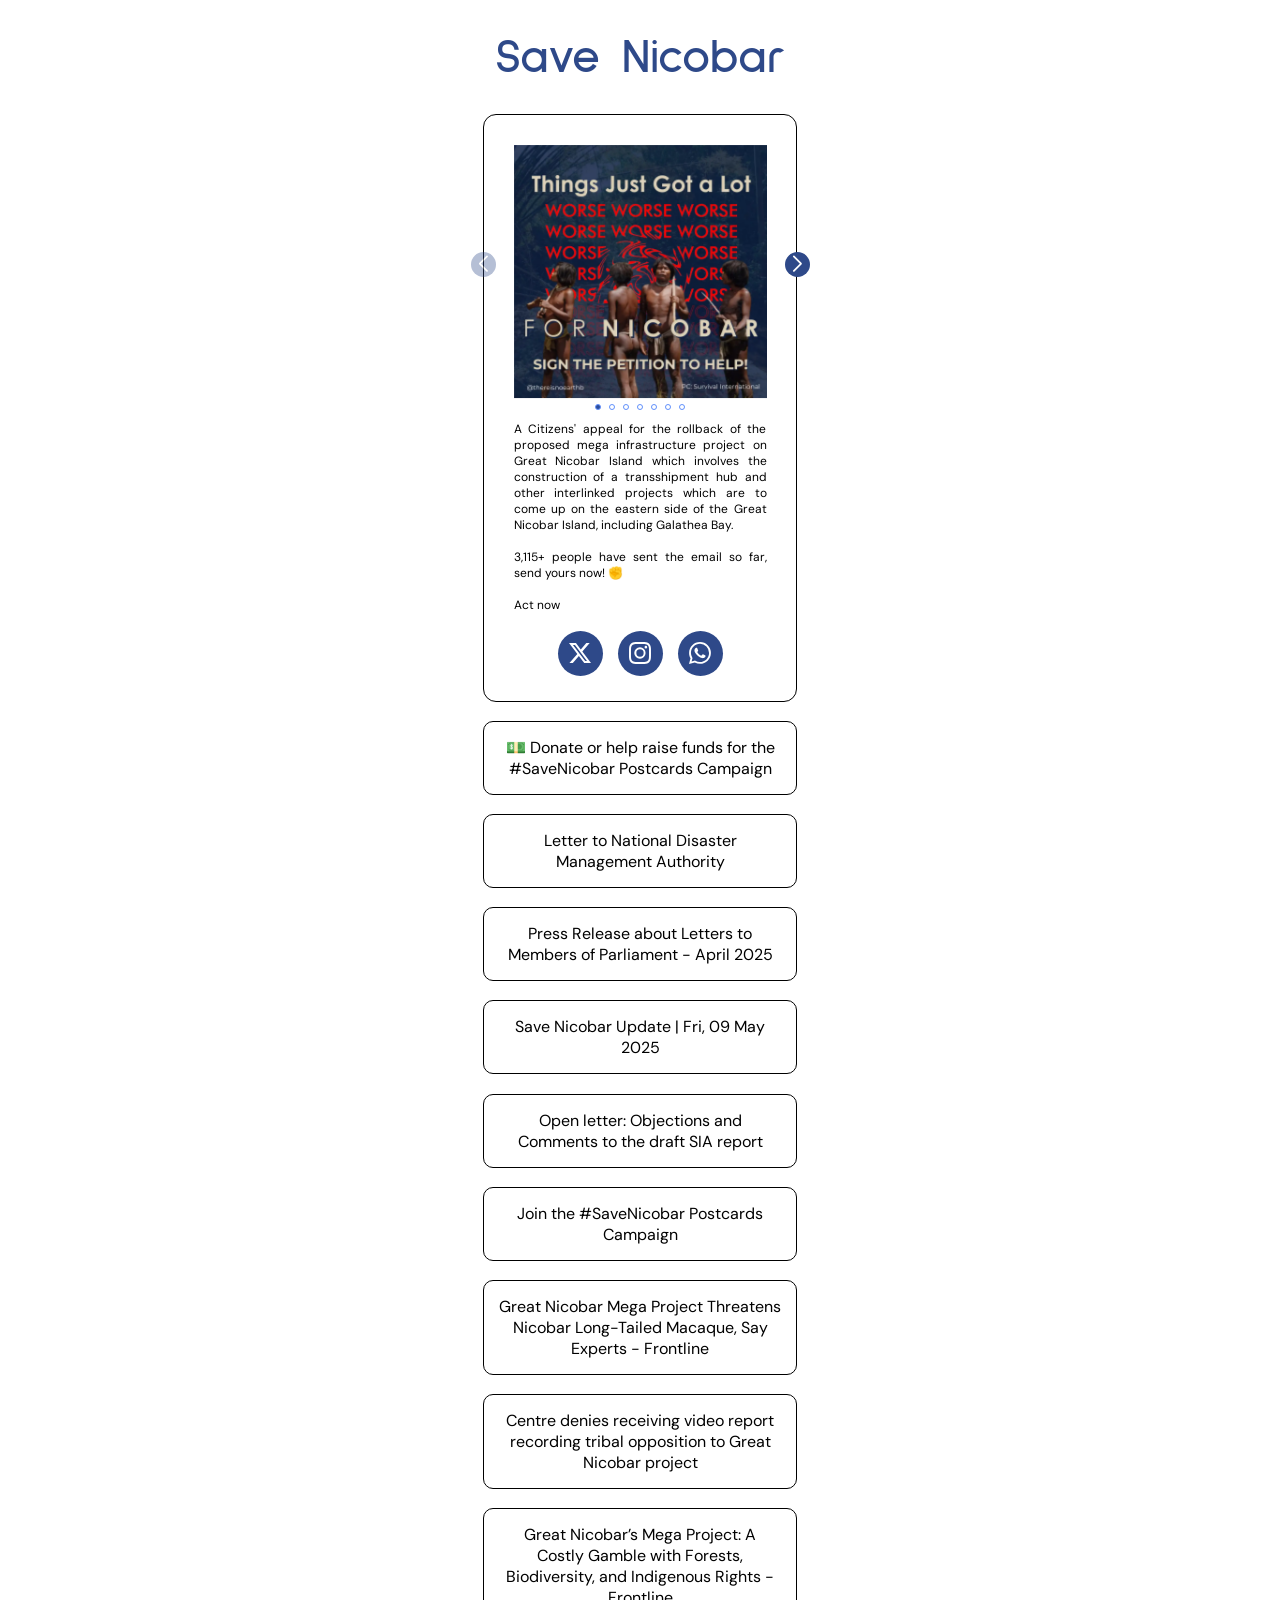
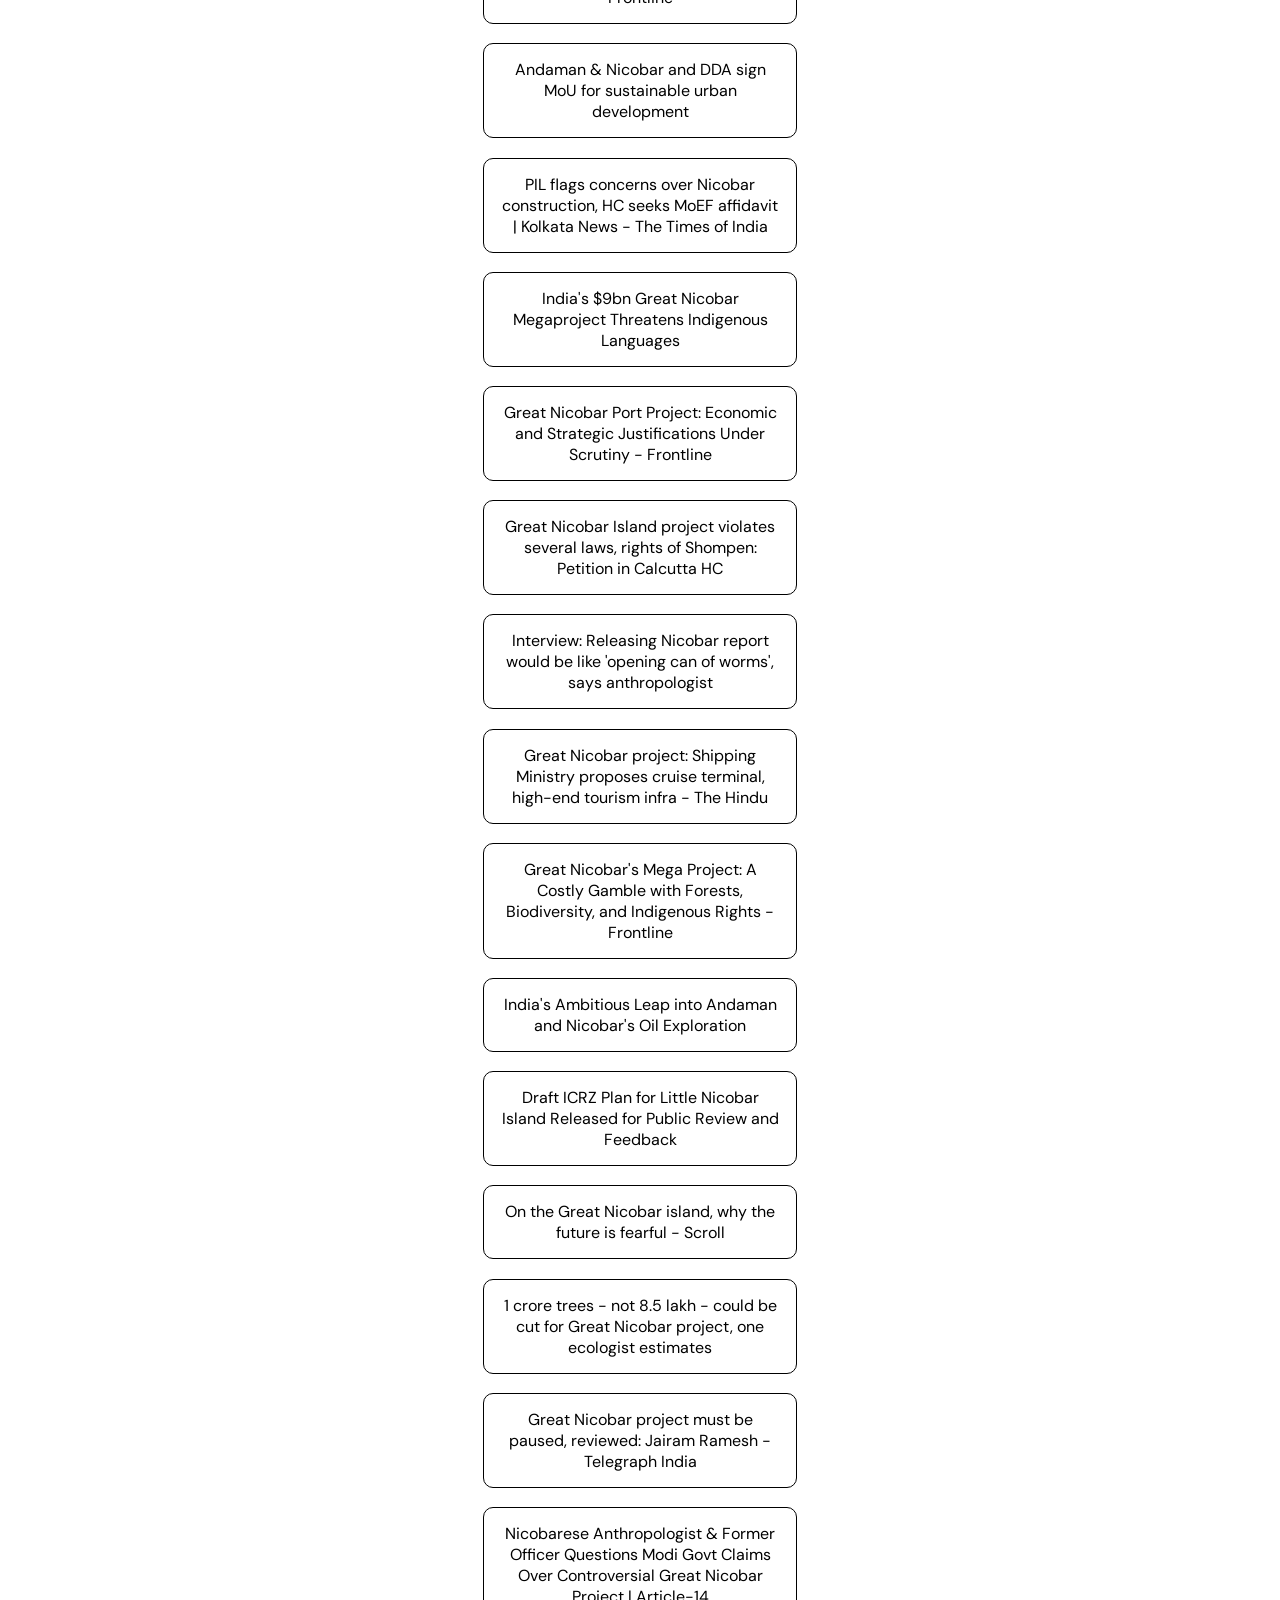
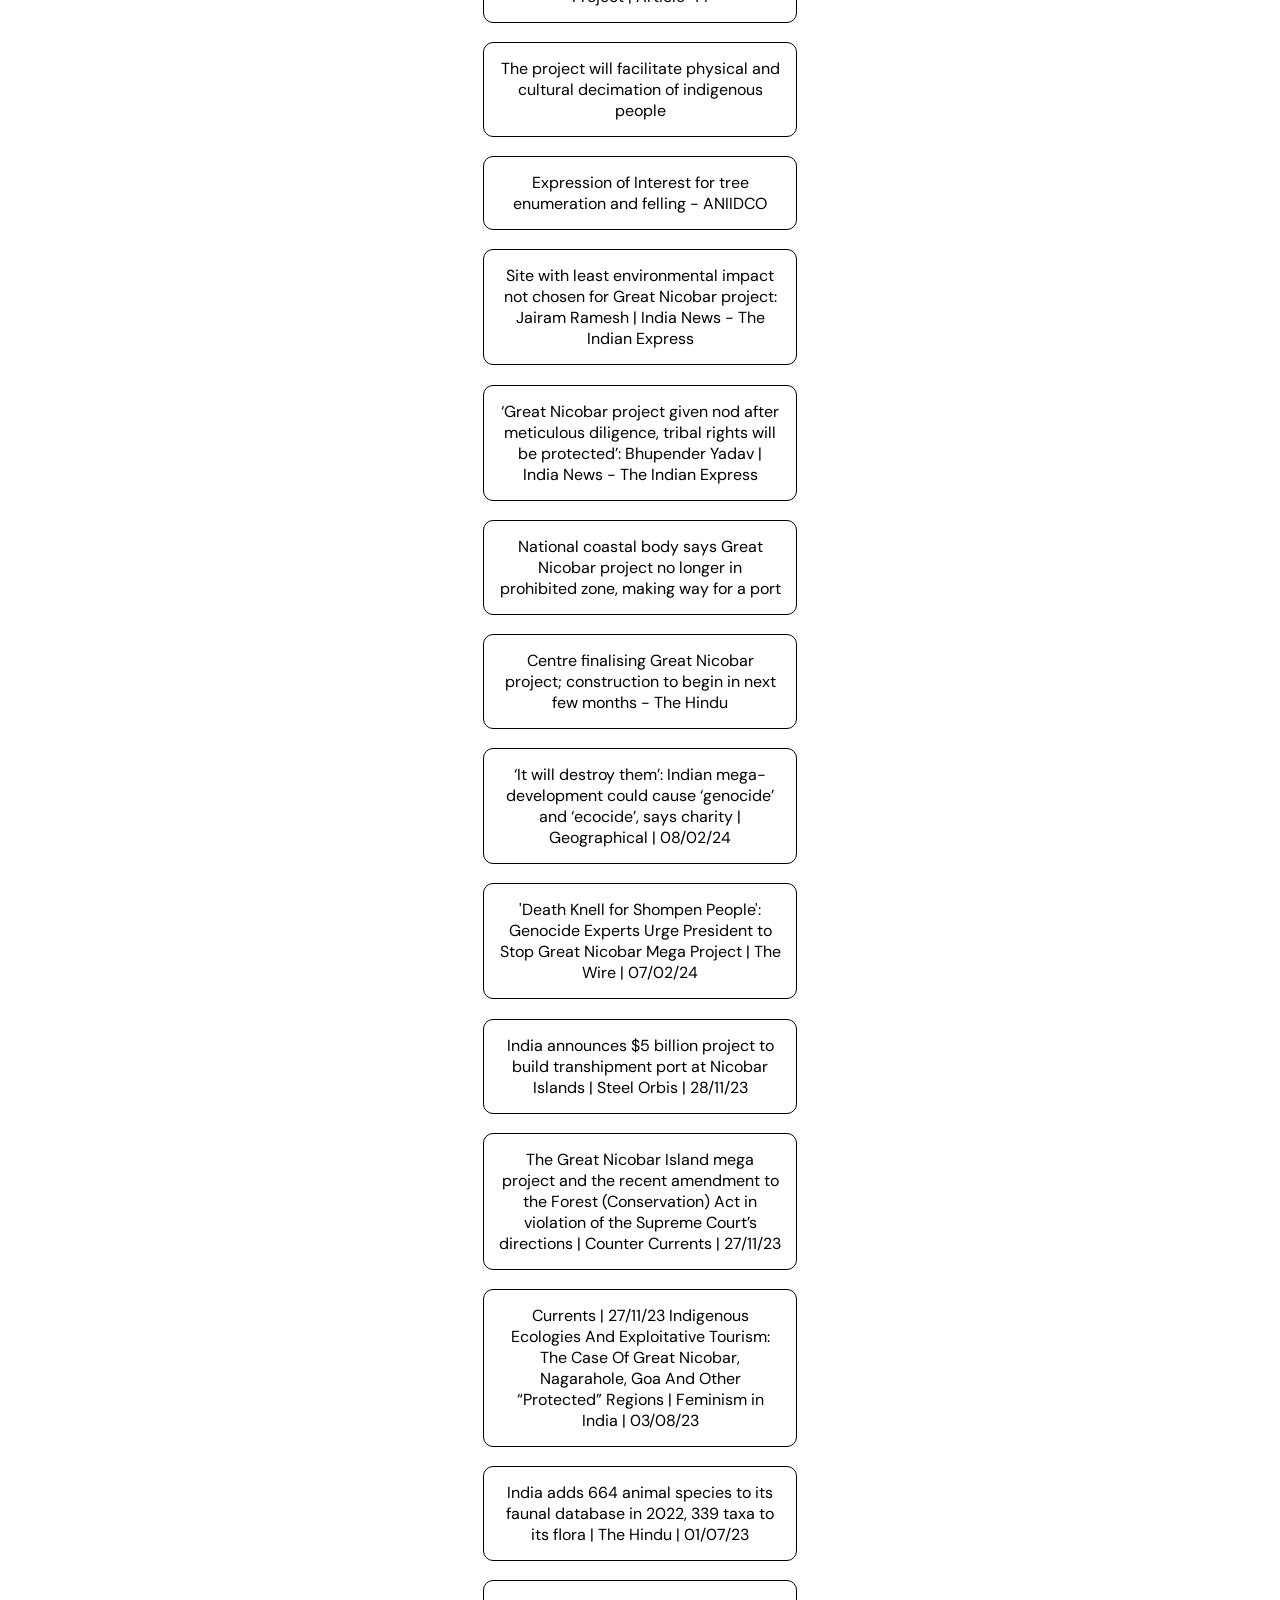
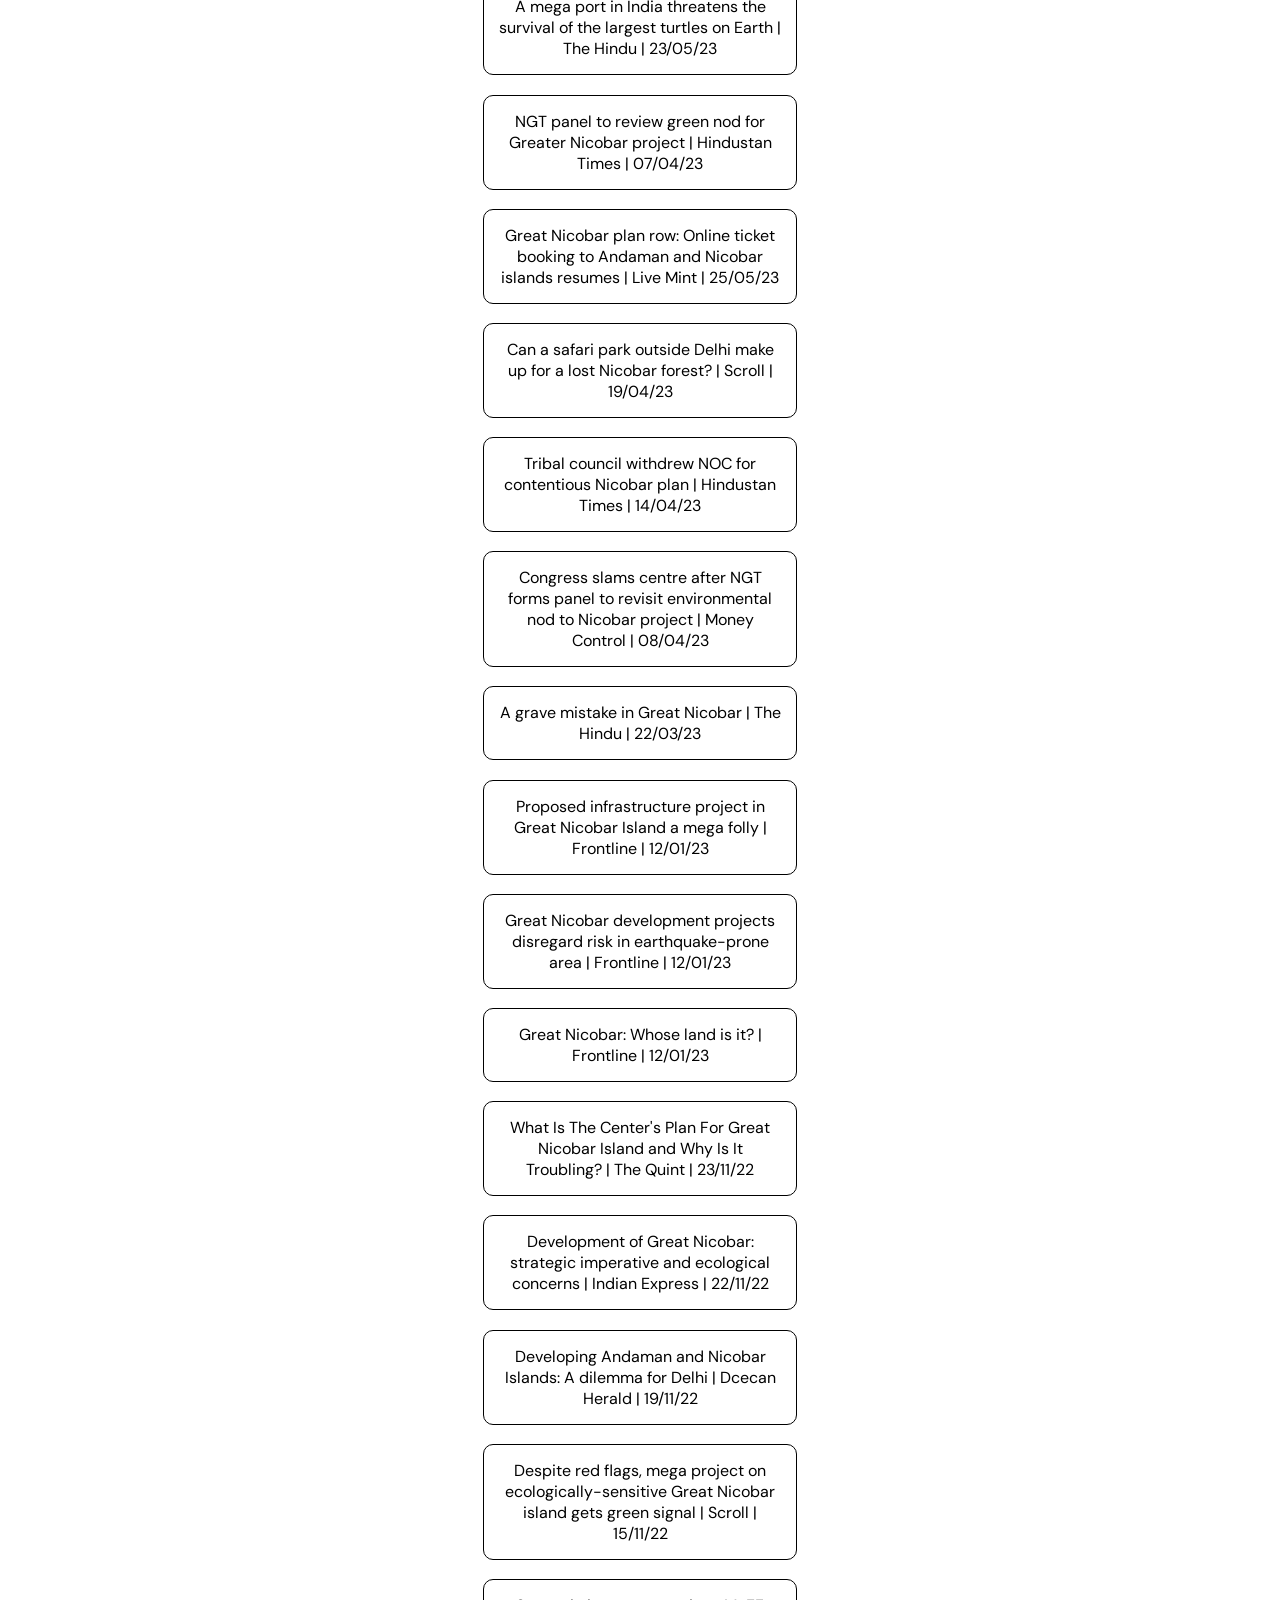
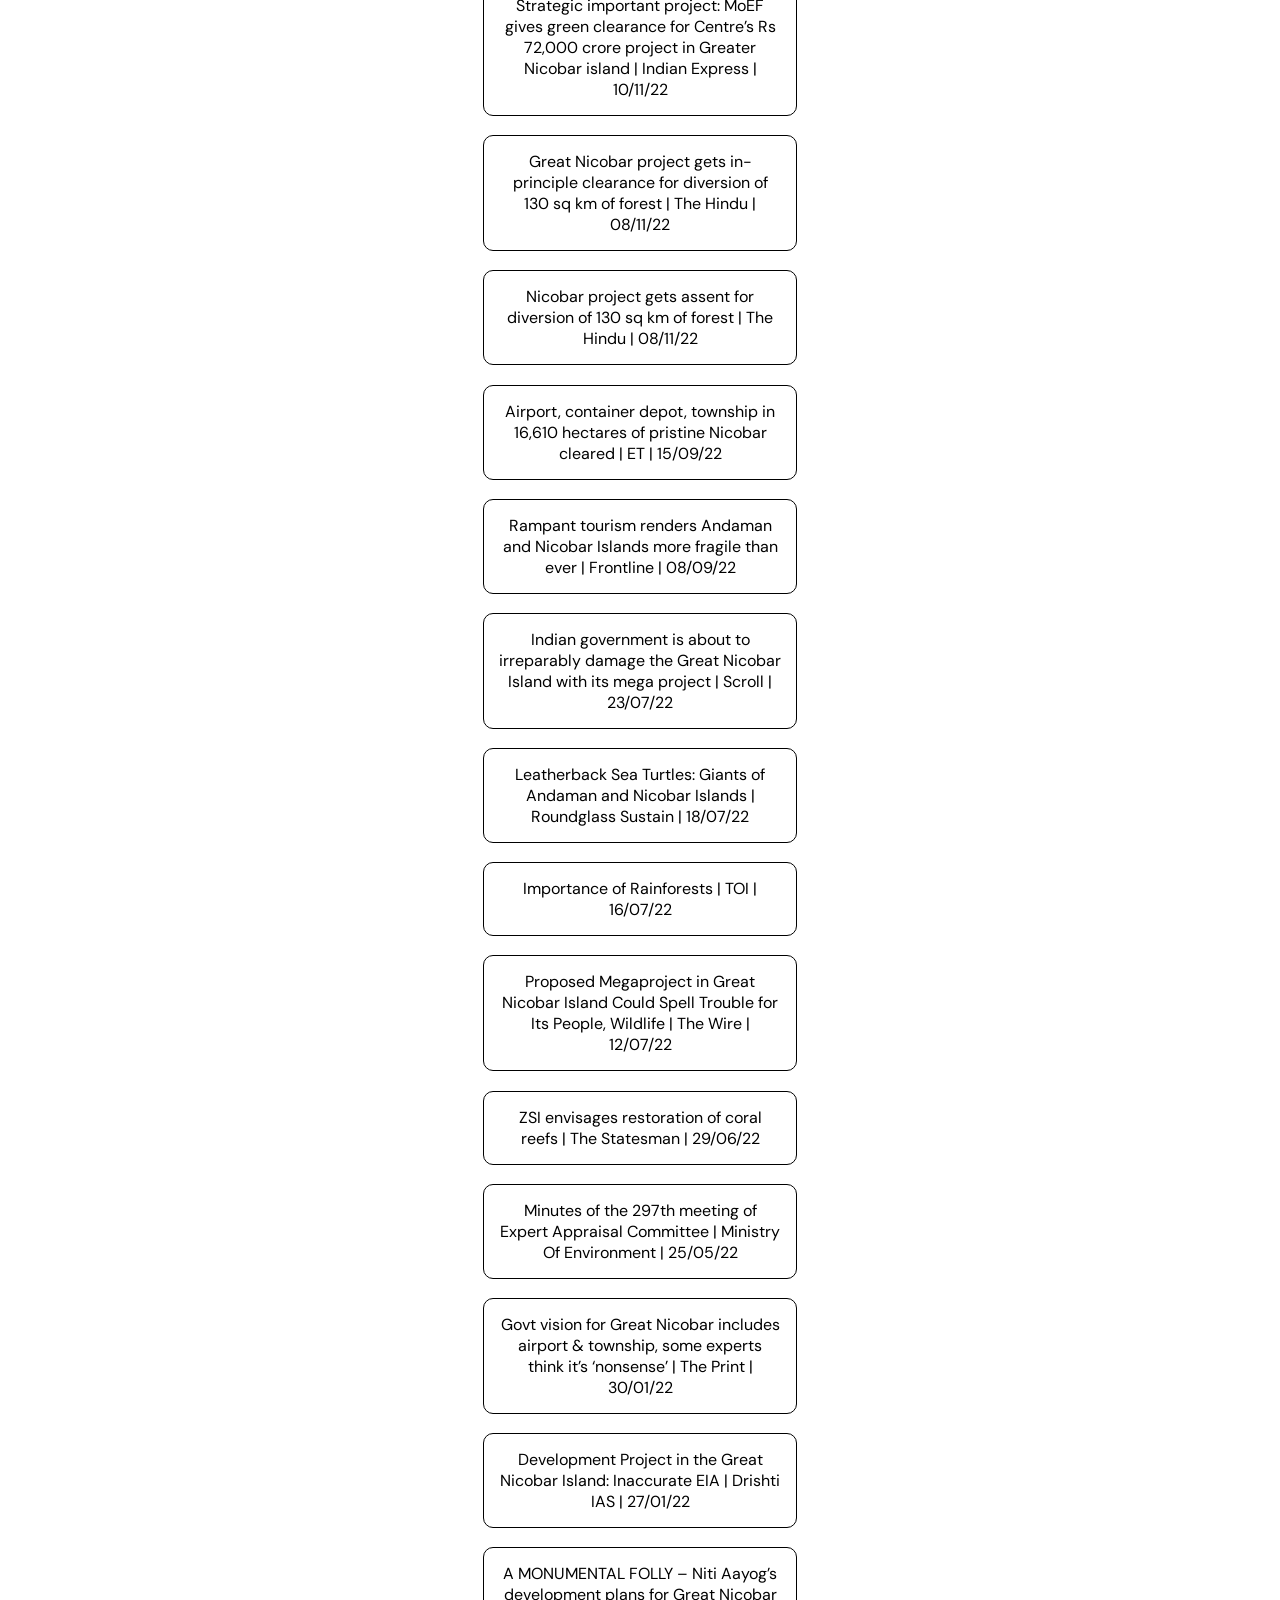
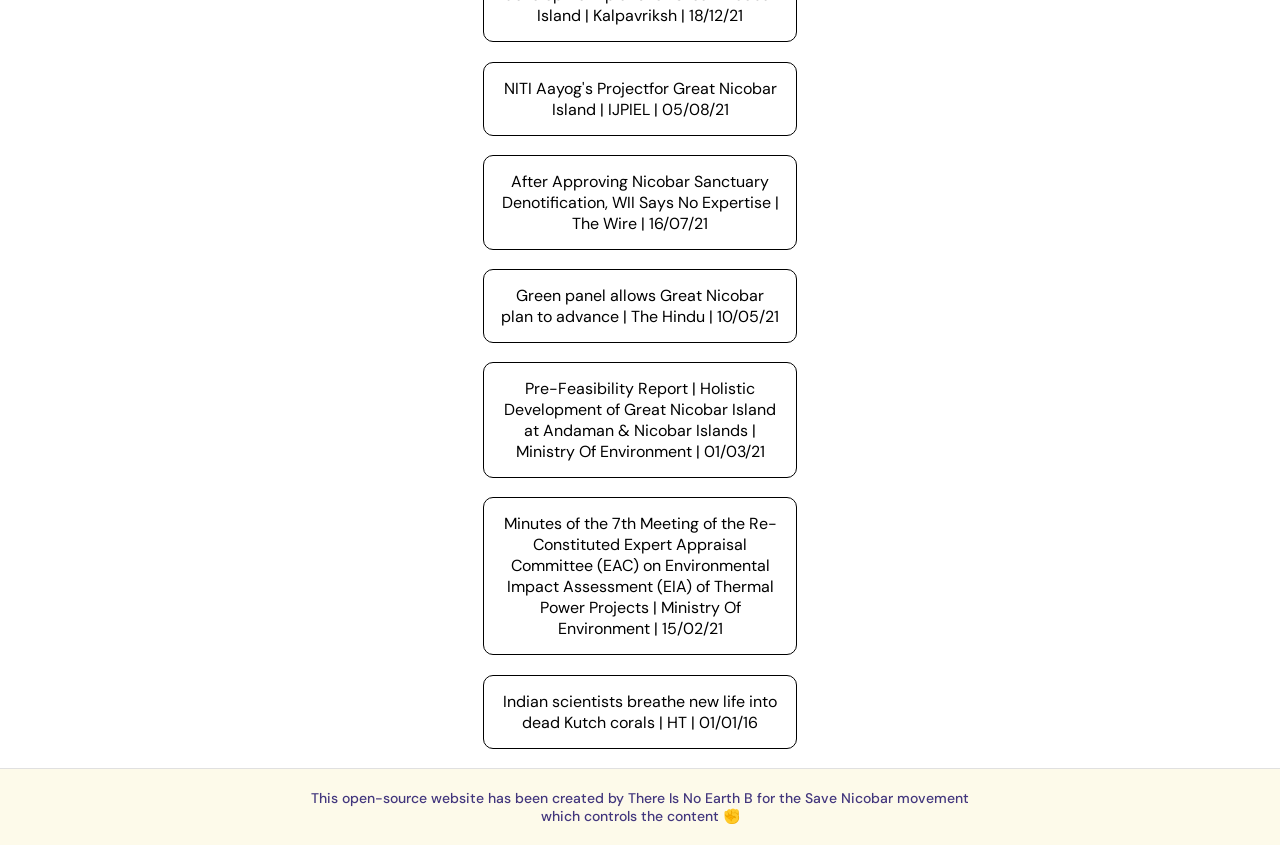
==== index.html @ 1c9466f2 "Updated the campaign card text" ====
<!DOCTYPE html>
<html lang="en">

<head>
    <meta charset="UTF-8">
    <meta name="viewport" content="width=device-width, initial-scale=1.0">
    <meta property="og:title" content="Save Nicobar">
    <meta property="og:description"
        content="A citizen's movement to save Indian biodiversity and protect indigenous communities from mega-development projects in Nicobar">
    <meta property="og:image"
        content="http://savenicobar.thereisnoearthb.com/pictures/Social%20Preview%20of%20Links.jpg">
    <meta property="og:image:type" content="image/png">
    <meta property="keywords"
        content="Environment, Nicobar, Great Nicobar Islands, Save Nicobar campaign, islands, Protected ">
    <meta property="og:type" content="website">
    <meta property="og:site_name" content="Save Nicobar">
    <meta property="og:locale" content="en_US">
    <meta name="author" content="Save Nicobar Campaign">
    <meta name="geo.region" content="IN">
    <meta name="twitter:card" content="summary_large_image">

    <title>Save Nicobar</title>

    <!-- SEO Optimization -->
    <meta name="description"
        content="A citizen's movement to save Indian biodiversity and protect indigenous communities from mega-development projects in Nicobar">
    <meta name="robots" content="index, follow">

    <link rel="icon" href="https://thereisnoearthb.com/TINEB_LOGO.jpeg" type="image/x-icon">

    <!-- Fonts -->
    <link rel="preconnect" href="https://fonts.googleapis.com">
    <link rel="preconnect" href="https://fonts.gstatic.com" crossorigin>
    <link
        href="https://fonts.googleapis.com/css2?family=DM+Sans:ital,opsz,wght@0,9..40,100..1000;1,9..40,100..1000&family=Inter:ital,opsz,wght@0,14..32,100..900;1,14..32,100..900&display=swap"
        rel="stylesheet">
    <link href="https://fonts.googleapis.com/css2?family=Sulphur+Point:wght@400;700&display=swap" rel="stylesheet">

    <!-- Swiper CSS for Carousel -->
    <link rel="stylesheet" href="https://cdn.jsdelivr.net/npm/swiper@10/swiper-bundle.min.css">

    <!--Let browser know website is optimized for mobile-->
    <meta name="viewport" content="width=device-width, initial-scale=1.0">

    <!-- TINEB Stylesheet -->
    <style>
        /* Reset and Base Styles */
        * {
            margin: 0;
            padding: 0;
            box-sizing: border-box;
        }

        body {
            font-family: "DM Sans", sans-serif;
            font-weight: 400;
            text-align: justify;
            background-color: #fff;
            display: flex;
            flex-direction: column;
            align-items: center;
            min-height: 100vh;
            /* Prevents content overlap by fixed footer */
        }

        /* Container for the logo with shadow */
        .logo-container {
            width: 100%;
            display: flex;
            justify-content: center;
            box-shadow: 0px 3px 5px rgba(0, 0, 0, 0.1);
        }

        .page-header {
            display: flex;
            flex-direction: column;
            align-items: center;
            width: 100%;
            /* Page header element now acts similarly to a fixed navbar */
            position: fixed;
            z-index: 99;
            -webkit-backdrop-filter: blur(4px);
            backdrop-filter: blur(4px);
            box-shadow: 0px 3px 5px rgba(0, 0, 0, 0.1);
        }

        /* Container for page titles */
        .title-container {
            width: 100%;
            max-width: 314px;
            margin-bottom: 20px;
        }

        .page-title {
            font-family: "Sulphur Point", sans-serif;
            font-style: normal;
            font-weight: 700;
            font-size: 3rem;
            line-height: 1;
            color: #2e4989;
            text-align: center;
            margin-top: 0.7em;
            margin-bottom: 0.25em;
            /* Space between title and subtitle */
        }

        .page-subtitle {
            font-family: "Sulphur Point", sans-serif;
            font-style: normal;
            font-weight: 700;
            font-size: 1.2rem;
            line-height: 1;
            text-align: center;
            letter-spacing: -0.01em;
            color: #42367d;
        }

        /* Card Styles */
        .campaign-card {
            background-color: #fff;
            border-radius: 16px;
            /* box-shadow: 0 4px 6px rgba(0,0,0,0.1); */
            width: 100%;
            max-width: 314px;
            overflow: hidden;
            /* Override */
            background-color: #ffffff;
            border: 1px solid #000000;
            border-radius: 13px;
            padding: 30px 29.5px 25px 29.5px;
            position: relative;
            margin-bottom: 1.2rem;
            overflow: visible;
            /* Allow nav buttons to be positioned outside its bounds */
        }

        /* Carousel Styles */
        .swiper {
            border-radius: 16px;
            overflow: visible;
            /* Allow nav buttons to be positioned outside its bounds */
        }

        .swiper-invisible {
            visibility: hidden;
        }

        .swiper-slide img {
            width: 100%;
            height: 100%;
            object-fit: cover;
        }

        /* Card Content Styles */
        .card-content {
            padding: 0.5rem 0;
        }

        .card-text {
            margin: 10px 0;
            font-size: 12px;
            /* line-height: 1.6; */
        }

        /* Social Button Styles */
        .social-buttons {
            display: flex;
            justify-content: center;
            gap: 15px;
        }

        .social-btn {
            background-color: #2e4989;
            border-radius: 50%;
            width: 45px;
            height: 45px;
            display: flex;
            justify-content: center;
            align-items: center;
        }

        .social-btn:hover {
            background-color: #1c2d55;
            /* Darker blue on hover */
            box-shadow: 0 4px 8px darkgrey;
            /* Adds a shadow on hover */
        }

        .social-btn img {
            width: 50%;
            height: 50%;
            display: block;
            /* Ensures the image behaves as a block element */
            object-fit: contain;
            /* Maintains aspect ratio */
        }

        .section-heading {
            text-align: center;
            margin-top: 1.5rem;
            margin-bottom: 1rem;
        }

        /* Link Buttons */
        .link-button {
            display: block;
            width: 100%;
            max-width: 314px;
            background-color: white;
            color: black;
            text-align: center;
            padding: 15px;
            margin-bottom: 1.2rem;
            border-radius: 10px;
            text-decoration: none;
            /* box-shadow: 0 4px 6px rgba(0, 0, 0, 0.1); */
            border: 1px solid #000000;
            transition: transform 0.2s, box-shadow 0.2s;
        }

        .link-button:hover {
            transform: translateY(-3px);
            box-shadow: 0 6px 8px rgba(0, 0, 0, 0.15);
        }

        #link-button-wrapper {
            width: 100%;
            max-width: 314px;
        }

        .swiper-pagination-bullet {
            /* Manually setting the sizes of the bullets */
            width: 6px;
            height: 6px;
            /* Manually adjusting the position of the bullets */
            position: relative;
            top: 20px;
            display: inline-block;
            border: 1px solid #5385fb;
            background: none;
            opacity: var(--swiper-pagination-bullet-inactive-opacity, 0.9);
        }

        .swiper-pagination-bullet-active {
            background: #173b91 !important;
        }

        /* Swiper left and right button styling */
        .swiper-button-next,
        .swiper-button-prev {
            width: 25px;
            /* Size of the circular button */
            height: 25px;
            background-color: #2e4989;
            border-radius: 50%;
        }

        .swiper-button-prev {
            left: -43px;
        }

        .swiper-button-next {
            right: -43px;
        }

        /* Arrow within the button */
        .swiper-button-next::after,
        .swiper-button-prev::after {
            font-size: 16px;
            /* Adjust arrow icon size */
            font-weight: bold;
            color: white;
        }

        .swiper-button-next:hover,
        .swiper-button-prev:hover {
            background-color: #173b91;
            /* Darker blue on hover */
        }

        /* Scroll to Top Button Styles */
        #scrollTopBtn {
            display: none;
            position: fixed;
            bottom: 6.5rem;
            right: calc(50% - 180px);
            z-index: 99;
            border: none;
            outline: none;
            background-color: #2e4989;
            border-radius: 50%;
            width: 45px;
            height: 45px;
            justify-content: center;
            align-items: center;
        }

        #scrollTopBtn img {
            width: 50%;
            height: 50%;
            display: block;
            /* Ensures the image behaves as a block element */
            object-fit: contain;
            /* Maintains aspect ratio */
            margin: auto;
        }

        #scrollTopBtn:hover {
            background-color: #1c2d55;
            /* Darker blue on hover */
            box-shadow: 0 4px 8px darkgrey;
            /* Adds a shadow on hover */
        }

        /* Styles for Desktop (e.g., screens wider than 768px) */
        @media (min-width: 768px) {
            #scrollTopBtn {
                /* Override properties for desktop */
                bottom: 6rem;
                right: 3rem;
            }
        }

        .instagram-filter {
            width: 100%;
        }

        /* Footer Styles */
        footer {
            bottom: 0;
            /* Stick to the bottom */
            left: 0;
            /* Align to the left */
            width: 100%;
            /* Span full width */
            background-color: #fdfaea;
            padding: 20px 15px;
            border-top: 1px solid #e0e0e0;
            z-index: 100;
        }

        .footer-content-wrapper {
            max-width: 700px;
            /* Constrain content width for readability */
            margin: 0 auto;
            /* Center the wrapper */
            text-align: center;
        }

        .footer-text {
            font-size: 0.875rem;
            color: #333;
        }

        .footer-text a {
            color: #42367d;
            text-decoration: none;
            font-weight: 500;
        }

        .footer-text a:hover {
            text-decoration: underline;
        }
    </style>
</head>

<body>
    <div class="title-container">
        <h1 class="page-title">Save Nicobar</h1>
    </div>

    <div class="campaign-card">
        <!-- Swiper Carousel -->
        <div class="swiper">
            <div class="swiper-wrapper swiper-invisible">
                <div class="swiper-slide">
                    <img src="pictures/carousel/a.webp" alt="Save Nicobar image" loading="lazy">
                </div>
                <div class="swiper-slide">
                    <img src="pictures/carousel/b.webp" alt="Save Nicobar image" loading="lazy">
                </div>
                <div class="swiper-slide">
                    <img src="pictures/carousel/c.webp" alt="Save Nicobar image" loading="lazy">
                </div>
                <div class="swiper-slide">
                    <img src="pictures/carousel/d.webp" alt="Save Nicobar image" loading="lazy">
                </div>
                <div class="swiper-slide">
                    <img src="pictures/carousel/e.webp" alt="Save Nicobar image" loading="lazy">
                </div>
                <div class="swiper-slide">
                    <img src="pictures/carousel/f.webp" alt="Save Nicobar image" loading="lazy">
                </div>
                <div class="swiper-slide">
                    <img src="pictures/carousel/g.webp" alt="Save Nicobar image" loading="lazy">
                </div>
            </div>
            <div class="swiper-button-next"></div>
            <div class="swiper-button-prev"></div>
            <div class="swiper-pagination"></div>
        </div>
        
        <!-- Card Content -->
        <div class="card-content">

            <div class="card-text">
                <p>A Citizens' appeal for the rollback of the proposed mega infrastructure project on Great Nicobar Island which
                    involves the construction of a transshipment hub and other interlinked projects which are to come up on the
                    eastern side of the Great Nicobar Island, including Galathea Bay.</p>
                <p><br></p>
                <p>3,115+ people have sent the email so far, send yours now! ✊</p>
                <p><br></p>
                <p>Act now</p>
            </div>

        </div>

        <!-- Social Buttons -->
        <div class="social-buttons">

            <!-- <a href="mail.html" target="_blank" rel="noopener noreferrer" class="social-btn email-btn"
                aria-label="Email Button">
                <img src="assets/email-white.svg" alt="Email icon">
            </a> -->

            <a href="https://twitter.com/intent/tweet?text=%F0%9F%9A%A8%20The%20Great%20Nicobar%20project%20is%20in%20a%20risky%20seismic%20zone%20%E2%80%93%20a%20threat%20to%20the%20safety%20of%20civilians%2C%20animals%20%26%20infrastructure%0A%0A%40ndmaindia%20I%20along%20with%203%2C115%2B%20citizens%20urge%20you%20to%20push%20for%20comprehensive%20seismic%20risk%20assessment%0A%23SaveNicobar%0A%0Apic.twitter.com%2FwZLjaIlW6m%20"
                class="social-btn x-btn" target="_blank" rel="noopener noreferrer" aria-label="X Button">
                <img src="assets/twitter-x-white.svg" alt="X icon">
            </a>

            <a href="https://www.instagram.com/thereisnoearthb" class="social-btn instagram-btn" target="_blank"
                rel="noopener noreferrer" aria-label="Instagram Button">
                <img src="assets/instagram-white.svg" alt="Instagram icon">
            </a>
            <a href="https://tinyurl.com/WhatsAppAboutNicobar" class="social-btn whatsapp-btn" target="_blank"
                rel="noopener noreferrer" aria-label="WhatsApp Button">
                <img src="assets/whatsapp-white.svg" alt="WhatsApp icon">
            </a>
        </div>
    </div>
    
    <!-- Link Buttons -->
    <div id="link-button-wrapper">
        <a class="link-button" target="_blank" rel="noopener noreferrer"
            href="https://pages.razorpay.com/SaveGreatNicobar">💵 Donate or help raise funds for the #SaveNicobar Postcards
            Campaign</a>
        <a class="link-button" target="_blank" rel="noopener noreferrer"
            href="https://thereisnoearthb.org/blurbs/open-letter-to-national-disaster-management">
            Letter to National Disaster Management Authority
        </a>
        <a class="link-button" target="_blank" rel="noopener noreferrer"
            href="https://thereisnoearthb.org/blurbs/nicobar-press-release">Press Release about Letters to Members of
            Parliament - April 2025</a>
        <a class="link-button" target="_blank" rel="noopener noreferrer"
            href="https://newsletter.thereisnoearthb.com/archive/a44394f1-42c0-4188-b9eb-31ce1857e517">Save Nicobar Update |
            Fri, 09 May 2025</a>
        <a class="link-button" target="_blank" rel="noopener noreferrer"
            href="https://thereisnoearthb.org/blurbs/open-letter-to-andaman-nicobar-administration">Open letter: Objections
            and Comments to the draft SIA report</a>
        <a class="link-button" target="_blank" rel="noopener noreferrer" href="https://forms.gle/1wR9mSkKJgUNmbMDA">Join the
            #SaveNicobar Postcards Campaign</a>
        <a class="link-button" target="_blank" rel="noopener noreferrer"
            href="https://frontline.thehindu.com/environment/great-nicobar-project-macaque-extinction-risk/article69352272.ece">Great
            Nicobar Mega Project Threatens Nicobar Long-Tailed Macaque, Say Experts - Frontline</a>
        <a class="link-button" target="_blank" rel="noopener noreferrer"
            href="https://scroll.in/latest/1080226/centre-denies-receiving-video-report-recording-tribal-opposition-to-great-nicobar-project">Centre
            denies receiving video report recording tribal opposition to Great Nicobar project</a>
        <a class="link-button" target="_blank" rel="noopener noreferrer"
            href="http://frontline.thehindu.com/environment/great-nicobar-infrastructure-environmental-tragedy/article69158497.ece">Great
            Nicobar’s Mega Project: A Costly Gamble with Forests, Biodiversity, and Indigenous Rights - Frontline</a>
        <a class="link-button" target="_blank" rel="noopener noreferrer"
            href="https://propnewstime.com/getdetailsStories/MTUyNzE=/andaman-nicobar-and-dda-sign-mou-for-sustainable-urban-development">Andaman
            &amp; Nicobar and DDA sign MoU for sustainable urban development</a>
        <a class="link-button" target="_blank" rel="noopener noreferrer"
            href="https://timesofindia.indiatimes.com/city/kolkata/pil-flags-concerns-over-nicobar-construction-hc-seeks-moef-affidavit/articleshow/118423868.cms">PIL
            flags concerns over Nicobar construction, HC seeks MoEF affidavit | Kolkata News - The Times of India</a>
        <a class="link-button" target="_blank" rel="noopener noreferrer"
            href="https://frontline.thehindu.com/environment/great-nicobar-project-campbell-bay-transshipment-terminal-galathea-bay-infrastructure-project/article69159231.ece">India's
            $9bn Great Nicobar Megaproject Threatens Indigenous Languages</a>
        <a class="link-button" target="_blank" rel="noopener noreferrer"
            href="https://frontline.thehindu.com/environment/great-nicobar-project-campbell-bay-transshipment-terminal-galathea-bay-infrastructure-project/article69159231.ece">Great
            Nicobar Port Project: Economic and Strategic Justifications Under Scrutiny - Frontline</a>
        <a class="link-button" target="_blank" rel="noopener noreferrer"
            href="https://scroll.in/article/1078901/great-nicobar-island-project-violates-several-laws-rights-of-shompen-petition-in-calcutta-hc">Great
            Nicobar Island project violates several laws, rights of Shompen: Petition in Calcutta HC</a>
        <a class="link-button" target="_blank" rel="noopener noreferrer"
            href="https://scroll.in/article/1077603/interview-releasing-nicobar-report-would-be-like-opening-can-of-worms-says-anthropologist">Interview:
            Releasing Nicobar report would be like 'opening can of worms', says anthropologist</a>
        <a class="link-button" target="_blank" rel="noopener noreferrer"
            href="https://www.thehindu.com/news/national/great-nicobar-project-shipping-ministry-proposes-cruise-terminal-high-end-tourism-infra/article69061521.ece">Great
            Nicobar project: Shipping Ministry proposes cruise terminal, high-end tourism infra - The Hindu</a>
        <a class="link-button" target="_blank" rel="noopener noreferrer"
            href="https://frontline.thehindu.com/environment/great-nicobar-infrastructure-environmental-tragedy/article69158497.ece">Great
            Nicobar's Mega Project: A Costly Gamble with Forests, Biodiversity, and Indigenous Rights - Frontline</a>
        <a class="link-button" target="_blank" rel="noopener noreferrer"
            href="https://www.andamansheekha.com/137017/">India's Ambitious Leap into Andaman and Nicobar's Oil
            Exploration</a>
        <a class="link-button" target="_blank" rel="noopener noreferrer"
            href="https://nicobartimes.com/local-news/draft-icrz-plan-for-little-nicobar-island-released-for-public-review-and-feedback/">Draft
            ICRZ Plan for Little Nicobar Island Released for Public Review and Feedback</a>
        <a class="link-button" target="_blank" rel="noopener noreferrer"
            href="https://scroll.in/article/1075116/on-the-great-nicobar-island-why-the-future-is-fearful">On the Great
            Nicobar island, why the future is fearful - Scroll</a>
        <a class="link-button" target="_blank" rel="noopener noreferrer"
            href="https://scroll.in/article/1074221/1-crore-trees-not-8-5-lakh-could-be-cut-for-great-nicobar-project-one-ecologist-estimates">1
            crore trees - not 8.5 lakh - could be cut for Great Nicobar project, one ecologist estimates</a>
        <a class="link-button" target="_blank" rel="noopener noreferrer"
            href="https://www.telegraphindia.com/india/great-nicobar-project-must-be-paused-reviewed-jairam-ramesh/cid/2054542">Great
            Nicobar project must be paused, reviewed: Jairam Ramesh - Telegraph India</a>
        <a class="link-button" target="_blank" rel="noopener noreferrer"
            href="https://article-14.com/post/nicobarese-anthropologist-former-officer-questions-modi-govt-claims-over-controversial-great-nicobar-project-66f9d6522240e">Nicobarese
            Anthropologist &amp; Former Officer Questions Modi Govt Claims Over Controversial Great Nicobar Project |
            Article-14</a>
        <a class="link-button" target="_blank" rel="noopener noreferrer"
            href="https://www.downtoearth.org.in/environment/the-project-will-facilitate-physical-and-cultural-decimation-of-indigenous-people">The
            project will facilitate physical and cultural decimation of indigenous people</a>
        <a class="link-button" target="_blank" rel="noopener noreferrer"
            href="https://aniidco.and.nic.in/announcement/Final%20EoI%20of%20Tree%20Felling.pdf">Expression of Interest for
            tree enumeration and felling - ANIIDCO</a>
        <a class="link-button" target="_blank" rel="noopener noreferrer"
            href="https://indianexpress.com/article/india/site-with-least-environmental-impact-not-chosen-for-great-nicobar-project-jairam-ramesh-9537307/">Site
            with least environmental impact not chosen for Great Nicobar project: Jairam Ramesh | India News - The Indian
            Express</a>
        <a class="link-button" target="_blank" rel="noopener noreferrer"
            href="https://indianexpress.com/article/india/great-nicobar-project-nod-tribal-rights-bhupender-yadav-9531045/">‘Great
            Nicobar project given nod after meticulous diligence, tribal rights will be protected’: Bhupender Yadav | India
            News - The Indian Express</a>
        <a class="link-button" target="_blank" rel="noopener noreferrer"
            href="https://india.mongabay.com/2024/08/national-coastal-body-says-great-nicobar-project-no-longer-in-prohibited-zone-making-way-for-a-port/">National
            coastal body says Great Nicobar project no longer in prohibited zone, making way for a port</a>
        <a class="link-button" target="_blank" rel="noopener noreferrer"
            href="https://www.thehindu.com/news/national/andaman-and-nicobar-islands/centre-finalising-great-nicobar-project-construction-to-begin-in-next-few-months/article68484272.ece">Centre
            finalising Great Nicobar project; construction to begin in next few months - The Hindu</a>
        <a class="link-button" target="_blank" rel="noopener noreferrer"
            href="https://geographical.co.uk/culture/shompen-india-government-genocide-great-nicobar-island">‘It will
            destroy them’: Indian mega-development could cause ‘genocide’ and ‘ecocide’, says charity | Geographical |
            08/02/24</a>
        <a class="link-button" target="_blank" rel="noopener noreferrer"
            href="https://m.thewire.in/article/rights/death-knell-for-shompen-people-genocide-experts-urge-president-to-stop-great-nicobar-mega-project">'Death
            Knell for Shompen People': Genocide Experts Urge President to Stop Great Nicobar Mega Project | The Wire |
            07/02/24</a>
        <a class="link-button" target="_blank" rel="noopener noreferrer"
            href="https://www.steelorbis.com/steel-news/latest-news/india-announces-5-billion-project-to-build-transhipment-port-at-nicobar-islands-1316643.htm">India
            announces $5 billion project to build transhipment port at Nicobar Islands | Steel Orbis | 28/11/23</a>
        <a class="link-button" target="_blank" rel="noopener noreferrer"
            href="https://countercurrents.org/2023/11/the-great-nicobar-island-mega-project-and-the-recent-amendment-to-the-forest-conservation-act-in-violation-of-the-supreme-courts-directions/">The
            Great Nicobar Island mega project and the recent amendment to the Forest (Conservation) Act in violation of the
            Supreme Court’s directions | Counter Currents | 27/11/23</a>
        <a class="link-button" target="_blank" rel="noopener noreferrer"
            href="https://feminisminindia.com/2023/08/03/indigenous-ecologies-exploitative-tourism-great-nicobar-goa/">Currents
            | 27/11/23 Indigenous Ecologies And Exploitative Tourism: The Case Of Great Nicobar, Nagarahole, Goa And Other
            “Protected” Regions | Feminism in India | 03/08/23</a>
        <a class="link-button" target="_blank" rel="noopener noreferrer"
            href="https://www.thehindu.com/news/national/india-adds-664-animal-species-to-its-faunal-database-in-2022-339-taxa-to-its-flora/article67030167.ece">India
            adds 664 animal species to its faunal database in 2022, 339 taxa to its flora | The Hindu | 01/07/23</a>
        <a class="link-button" target="_blank" rel="noopener noreferrer"
            href="https://www.thehindu.com/sci-tech/energy-and-environment/a-mega-port-in-india-threatens-the-survival-of-the-largest-turtles-on-earth/article66884132.ece">A
            mega port in India threatens the survival of the largest turtles on Earth | The Hindu | 23/05/23</a>
        <a class="link-button" target="_blank" rel="noopener noreferrer"
            href="https://www.hindustantimes.com/india-news/national-green-tribunal-orders-committee-to-review-environmental-clearance-for-great-nicobar-project-concerns-raised-by-appellants-to-be-addressed-101680805975720.html">NGT
            panel to review green nod for Greater Nicobar project | Hindustan Times | 07/04/23</a>
        <a class="link-button" target="_blank" rel="noopener noreferrer"
            href="https://www.livemint.com/news/india/great-nicobar-plan-row-online-ticket-booking-to-andaman-and-nicobar-islands-resumes-no-entry-to-outsiders-11684982888587.html">Great
            Nicobar plan row: Online ticket booking to Andaman and Nicobar islands resumes | Live Mint | 25/05/23</a>
        <a class="link-button" target="_blank" rel="noopener noreferrer"
            href="https://scroll.in/article/1047526/can-a-safari-park-outside-delhi-make-up-for-a-lost-nicobar-forest">Can a
            safari park outside Delhi make up for a lost Nicobar forest? | Scroll | 19/04/23</a>
        <a class="link-button" target="_blank" rel="noopener noreferrer"
            href="https://www.hindustantimes.com/india-news/controversy-surrounds-great-nicobar-township-project-as-tribal-council-withdraws-noc-for-land-diversion-documents-suggest-101681407749046.html">Tribal
            council withdrew NOC for contentious Nicobar plan | Hindustan Times | 14/04/23</a>
        <a class="link-button" target="_blank" rel="noopener noreferrer"
            href="https://www.moneycontrol.com/news/india/congress-slams-centre-after-ngt-forms-panel-to-revisit-environmental-nod-to-nicobar-project-10380951.html">Congress
            slams centre after NGT forms panel to revisit environmental nod to Nicobar project | Money Control |
            08/04/23</a>
        <a class="link-button" target="_blank" rel="noopener noreferrer"
            href="https://www.thehindu.com/opinion/op-ed/a-grave-mistake-in-great-nicobar/article66645436.ece">A grave
            mistake in Great Nicobar | The Hindu | 22/03/23</a>
        <a class="link-button" target="_blank" rel="noopener noreferrer"
            href="https://frontline.thehindu.com/environment/proposed-infrastructure-project-in-great-nicobar-island-a-mega-folly/article66349362.ece">Proposed
            infrastructure project in Great Nicobar Island a mega folly | Frontline | 12/01/23</a>
        <a class="link-button" target="_blank" rel="noopener noreferrer"
            href="https://frontline.thehindu.com/environment/great-nicobar-development-projects-disregard-risk-in-earthquake-prone-area/article66349616.ece">Great
            Nicobar development projects disregard risk in earthquake-prone area | Frontline | 12/01/23</a>
        <a class="link-button" target="_blank" rel="noopener noreferrer"
            href="https://frontline.thehindu.com/environment/great-nicobar-whose-land-is-it-shompen-and-nicobarese-still-await-return-to-homes-from-temporary-camps/article66349832.ece">Great
            Nicobar: Whose land is it? | Frontline | 12/01/23</a>
        <a class="link-button" target="_blank" rel="noopener noreferrer"
            href="https://www.thequint.com/explainers/holistic-infrastructure-project-in-great-nicobar-island-to-spell-disaster-for-islands-diverse-ecosystem">What
            Is The Center's Plan For Great Nicobar Island and Why Is It Troubling? | The Quint | 23/11/22</a>
        <a class="link-button" target="_blank" rel="noopener noreferrer"
            href="https://indianexpress.com/article/explained/great-nicobar-development-project-proposal-concerns-8281844/">Development
            of Great Nicobar: strategic imperative and ecological concerns | Indian Express | 22/11/22</a>
        <a class="link-button" target="_blank" rel="noopener noreferrer"
            href="https://www.deccanherald.com/specials/developing-andaman-and-nicobar-islands-a-dilemma-for-delhi-1163716.html?s=09">Developing
            Andaman and Nicobar Islands: A dilemma for Delhi | Dcecan Herald | 19/11/22</a>
        <a class="link-button" target="_blank" rel="noopener noreferrer"
            href="https://scroll.in/article/1037433/despite-red-flags-mega-project-on-ecologically-sensitive-great-nicobar-island-gets-green-signal">Despite
            red flags, mega project on ecologically-sensitive Great Nicobar island gets green signal | Scroll | 15/11/22</a>
        <a class="link-button" target="_blank" rel="noopener noreferrer"
            href="https://indianexpress.com/article/india/strategic-important-project-moef-gives-green-clearance-for-centres-rs-72000-crore-project-in-greater-nicobar-island-8259559/">Strategic
            important project: MoEF gives green clearance for Centre’s Rs 72,000 crore project in Greater Nicobar island |
            Indian Express | 10/11/22</a>
        <a class="link-button" target="_blank" rel="noopener noreferrer"
            href="https://www.thehindu.com/sci-tech/energy-and-environment/great-nicobar-project-gets-in-principle-clearance-for-diversion-of-130-sq-km-of-forest/article66111489.ece#:~:text=The%20Union%20Ministry%20of%20Environment,plant%20and%20a%20greenfield%20township.">Great
            Nicobar project gets in-principle clearance for diversion of 130 sq km of forest | The Hindu | 08/11/22</a>
        <a class="link-button" target="_blank" rel="noopener noreferrer"
            href="https://www.thehindu.com/sci-tech/energy-and-environment/great-nicobar-project-gets-in-principle-clearance-for-diversion-of-130-sq-km-of-forest/article66111489.ece">Nicobar
            project gets assent for diversion of 130 sq km of forest | The Hindu | 08/11/22</a>
        <a class="link-button" target="_blank" rel="noopener noreferrer"
            href="https://economictimes.indiatimes.com/industry/transportation/shipping-/-transport/airport-container-depot-township-in-16610-hectares-of-pristine-nicobar-cleared/articleshow/94208294.cms?from=mdr">Airport,
            container depot, township in 16,610 hectares of pristine Nicobar cleared | ET | 15/09/22</a>
        <a class="link-button" target="_blank" rel="noopener noreferrer"
            href="https://frontline.thehindu.com/environment/rampant-tourism-renders-andaman-and-nicobar-islands-more-fragile-than-ever/article65829802.ece/amp/">Rampant
            tourism renders Andaman and Nicobar Islands more fragile than ever | Frontline | 08/09/22</a>
        <a class="link-button" target="_blank" rel="noopener noreferrer"
            href="https://scroll.in/article/1028758/indian-government-is-about-to-irreparably-damage-the-great-nicobar-island-with-its-container-project">Indian
            government is about to irreparably damage the Great Nicobar Island with its mega project | Scroll | 23/07/22</a>
        <a class="link-button" target="_blank" rel="noopener noreferrer"
            href="https://roundglasssustain.com/conservations/protecting-leatherback-sea-turtl%60es">Leatherback Sea
            Turtles: Giants of Andaman and Nicobar Islands | Roundglass Sustain | 18/07/22</a>
        <a class="link-button" target="_blank" rel="noopener noreferrer"
            href="https://timesofindia.indiatimes.com/rainforests-create-moisture-clouds-and-store-water-human-life-is-embedded-in-them/articleshow/92907320.cms">Importance
            of Rainforests | TOI | 16/07/22</a>
        <a class="link-button" target="_blank" rel="noopener noreferrer"
            href="https://thewire.in/environment/ictt-infrastructure-project-great-nicobar-island">Proposed Megaproject in
            Great Nicobar Island Could Spell Trouble for Its People, Wildlife | The Wire | 12/07/22</a>
        <a class="link-button" target="_blank" rel="noopener noreferrer"
            href="https://www.thestatesman.com/bengal/zsi-envisages-restoration-coral-reefs-1503085631.html">ZSI envisages
            restoration of coral reefs | The Statesman | 29/06/22</a>
        <a class="link-button" target="_blank" rel="noopener noreferrer"
            href="http://environmentclearance.nic.in/writereaddata/Form-1A/Minutes/1506202224639431297thEAC(Infra-1)-FinalMoM.pdf">Minutes
            of the 297th meeting of Expert Appraisal Committee | Ministry Of Environment | 25/05/22</a>
        <a class="link-button" target="_blank" rel="noopener noreferrer"
            href="https://theprint.in/environment/govt-vision-for-great-nicobar-includes-airport-township-some-experts-think-its-nonsense/814390/">Govt
            vision for Great Nicobar includes airport &amp; township, some experts think it’s ‘nonsense’ | The Print |
            30/01/22</a>
        <a class="link-button" target="_blank" rel="noopener noreferrer"
            href="https://www.drishtiias.com/daily-updates/daily-news-analysis/development-project-in-the-great-nicobar-island-iinaccurate-eia">Development
            Project in the Great Nicobar Island: Inaccurate EIA | Drishti IAS | 27/01/22</a>
        <a class="link-button" target="_blank" rel="noopener noreferrer"
            href="https://kalpavriksh.org/wp-content/uploads/2021/12/A-Monumental-Folly_Final-December-2021-2.pdf">A
            MONUMENTAL FOLLY – Niti Aayog’s development plans for Great Nicobar Island | Kalpavriksh | 18/12/21</a>
        <a class="link-button" target="_blank" rel="noopener noreferrer"
            href="https://ijpiel.com/index.php/2021/08/05/niti-aayogs-project-for-great-nicobar-island/">NITI Aayog's
            Projectfor Great Nicobar Island | IJPIEL | 05/08/21</a>
        <a class="link-button" target="_blank" rel="noopener noreferrer"
            href="https://science.thewire.in/politics/government/wildlife-institute-feeds-doubt-about-fate-of-leatherback-turtles-on-an-islands/amp/">After
            Approving Nicobar Sanctuary Denotification, WII Says No Expertise | The Wire | 16/07/21</a>
        <a class="link-button" target="_blank" rel="noopener noreferrer"
            href="https://www.thehindu.com/sci-tech/energy-and-environment/green-panel-allows-great-nicobar-plan-to-advance/article34521310.ece/amp/">Green
            panel allows Great Nicobar plan to advance | The Hindu | 10/05/21</a>
        <a class="link-button" target="_blank" rel="noopener noreferrer"
            href="http://environmentclearance.nic.in/DownloadPfdFile.aspx?FileName=mfeaYaYbdxRbeR8PGLUycwXyG0OWE2QWwm72WXjOAxHQbrEhaMSFRfBrbP1c1ckmdhZ1B7qes6LgOQOuwF2N5mJ2kxDbKrCShi1WB4/MMxE=&amp;FilePath=93ZZBm8LWEXfg+HAlQix2fE2t8z/pgnoBhDlYdZCxzXmG8GlihX6H9UP1HygCn3pCkAF2zPFXFQNqA4krKa1Aw==">Pre-Feasibility
            Report | Holistic Development of Great Nicobar Island at Andaman &amp; Nicobar Islands | Ministry Of Environment
            | 01/03/21</a>
        <a class="link-button" target="_blank" rel="noopener noreferrer"
            href="http://environmentclearance.nic.in/writereaddata/Form-1A/Minutes/01032021Y90QD9KXApproved7thEACThermal15-02-2021.pdf">Minutes
            of the 7th Meeting of the Re-Constituted Expert Appraisal Committee (EAC) on Environmental Impact Assessment
            (EIA) of Thermal Power Projects | Ministry Of Environment | 15/02/21</a>
        <a class="link-button" target="_blank" rel="noopener noreferrer"
            href="https://zsi.gov.in/WriteReadData/userfiles/file/Latest%20News/hindusthan%201_1_16.pdf">Indian scientists
            breathe new life into dead Kutch corals | HT | 01/01/16</a>
    </div>

    <!-- Scroll to top button -->
    <button id="scrollTopBtn" title="Go to top" type="button">
        <img src="assets/arrow-up-white.svg" alt="Scroll to top">
    </button>

    <footer>
        <div class="footer-content-wrapper">
            <div class="footer-text">
                <span>
                    <a href="https://thereisnoearthb.com/" target="_blank" rel="noopener noreferrer">
                        This open-source website has been created by There Is No Earth B for the Save Nicobar movement
                        which controls the content ✊</a>
                </span>
            </div>
        </div>
    </footer>

    <!-- swiper.js initialization -->
    <script src="https://cdn.jsdelivr.net/npm/swiper@10/swiper-bundle.min.js"></script>
    <script>
        document.addEventListener('DOMContentLoaded', function () {
            new Swiper('.swiper', {
                effect: 'fade',
                fadeEffect: {
                    crossFade: true,
                },
                pagination: {
                    el: '.swiper-pagination',
                },
                navigation: {
                    nextEl: ".swiper-button-next",
                    prevEl: ".swiper-button-prev",
                },
                touchEventsTarget: 'container',
                a11y: {
                    enabled: true
                },
                on: {
                    init: function () {
                        document.querySelector('.swiper-wrapper').classList.remove('swiper-invisible');
                    }
                }
            });
        });
    </script>

    <!-- Scroll to top script -->
    <script>
        const scrollTopBtn = document.getElementById("scrollTopBtn");
        window.onscroll = function () { scrollFunction() };

        // Button appears only after scrolling down by 20px
        function scrollFunction() {
            if (document.body.scrollTop > 20 || document.documentElement.scrollTop > 20) {
                scrollTopBtn.style.display = "block";
            } else {
                scrollTopBtn.style.display = "none";
            }
        }

        scrollTopBtn.addEventListener('click', () => {
            window.scrollTo({ top: 0, behavior: 'smooth' });
        });
    </script>

</body>
</html>
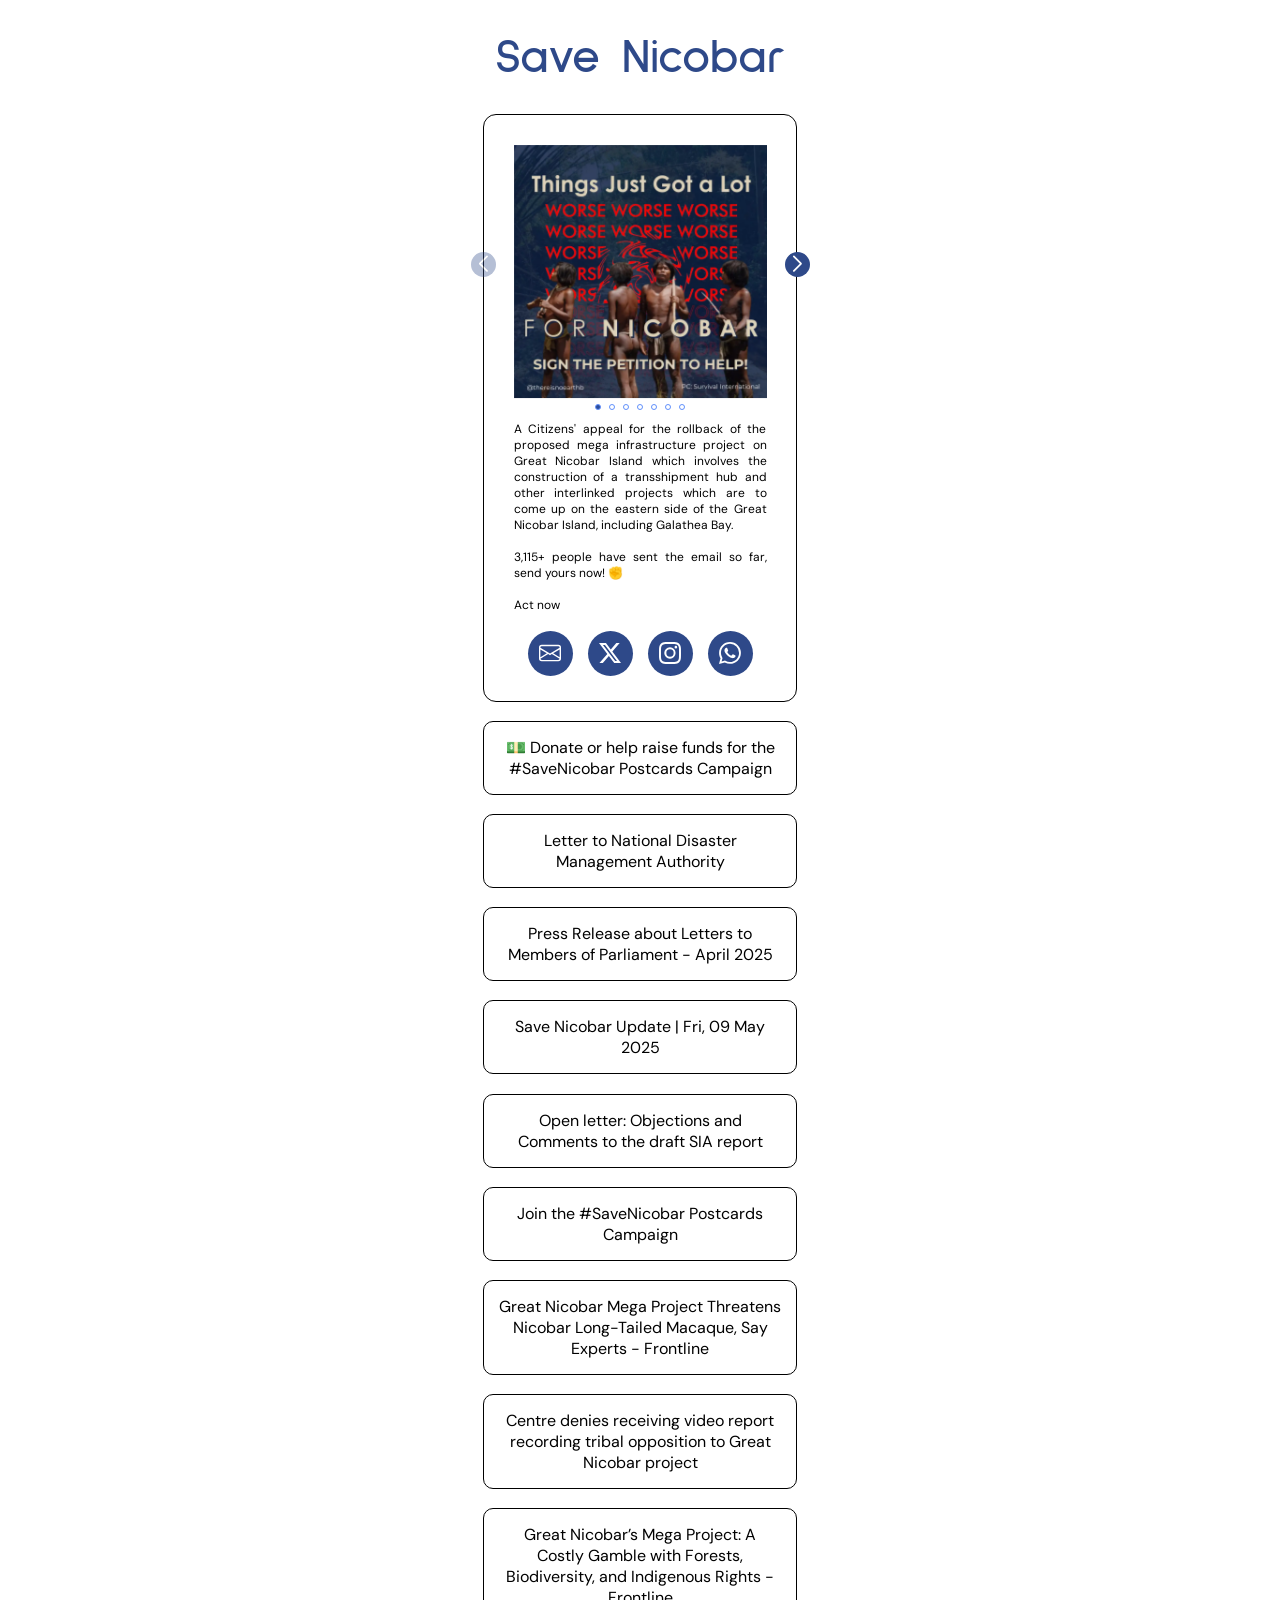
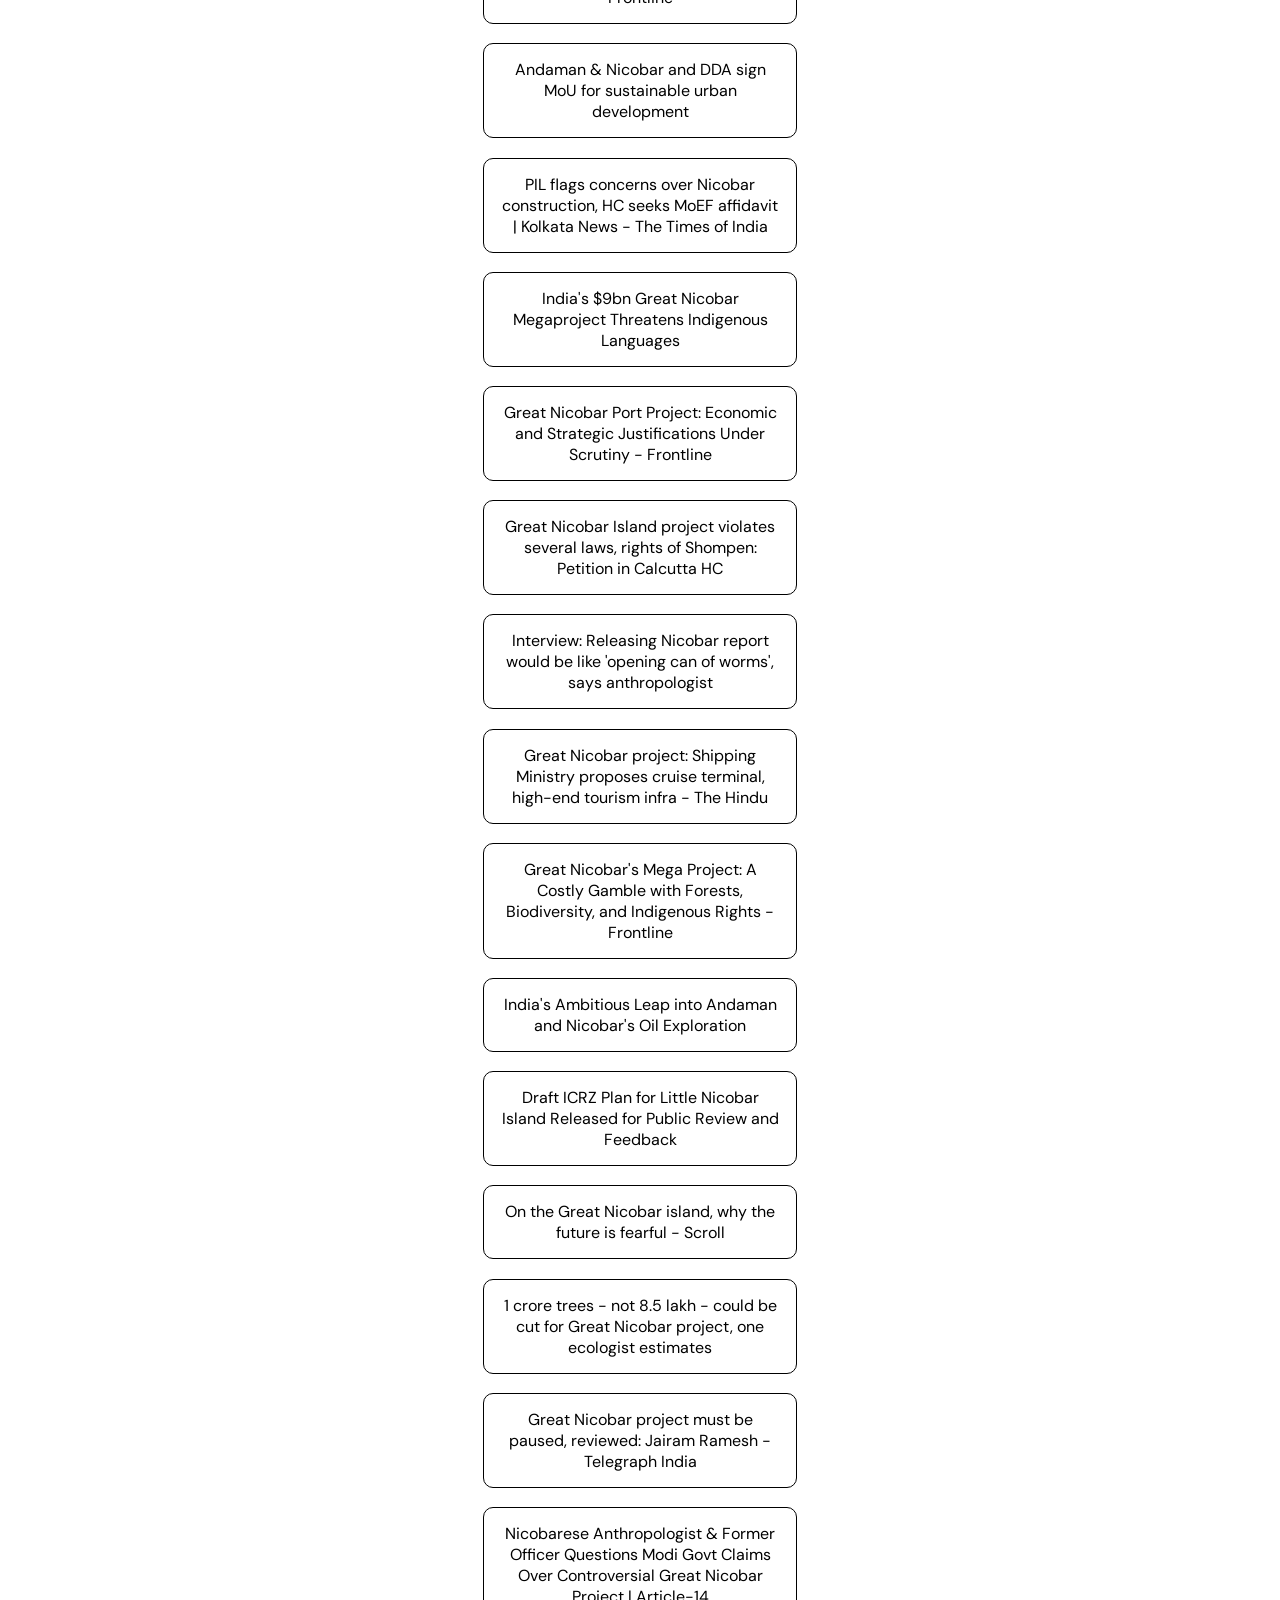
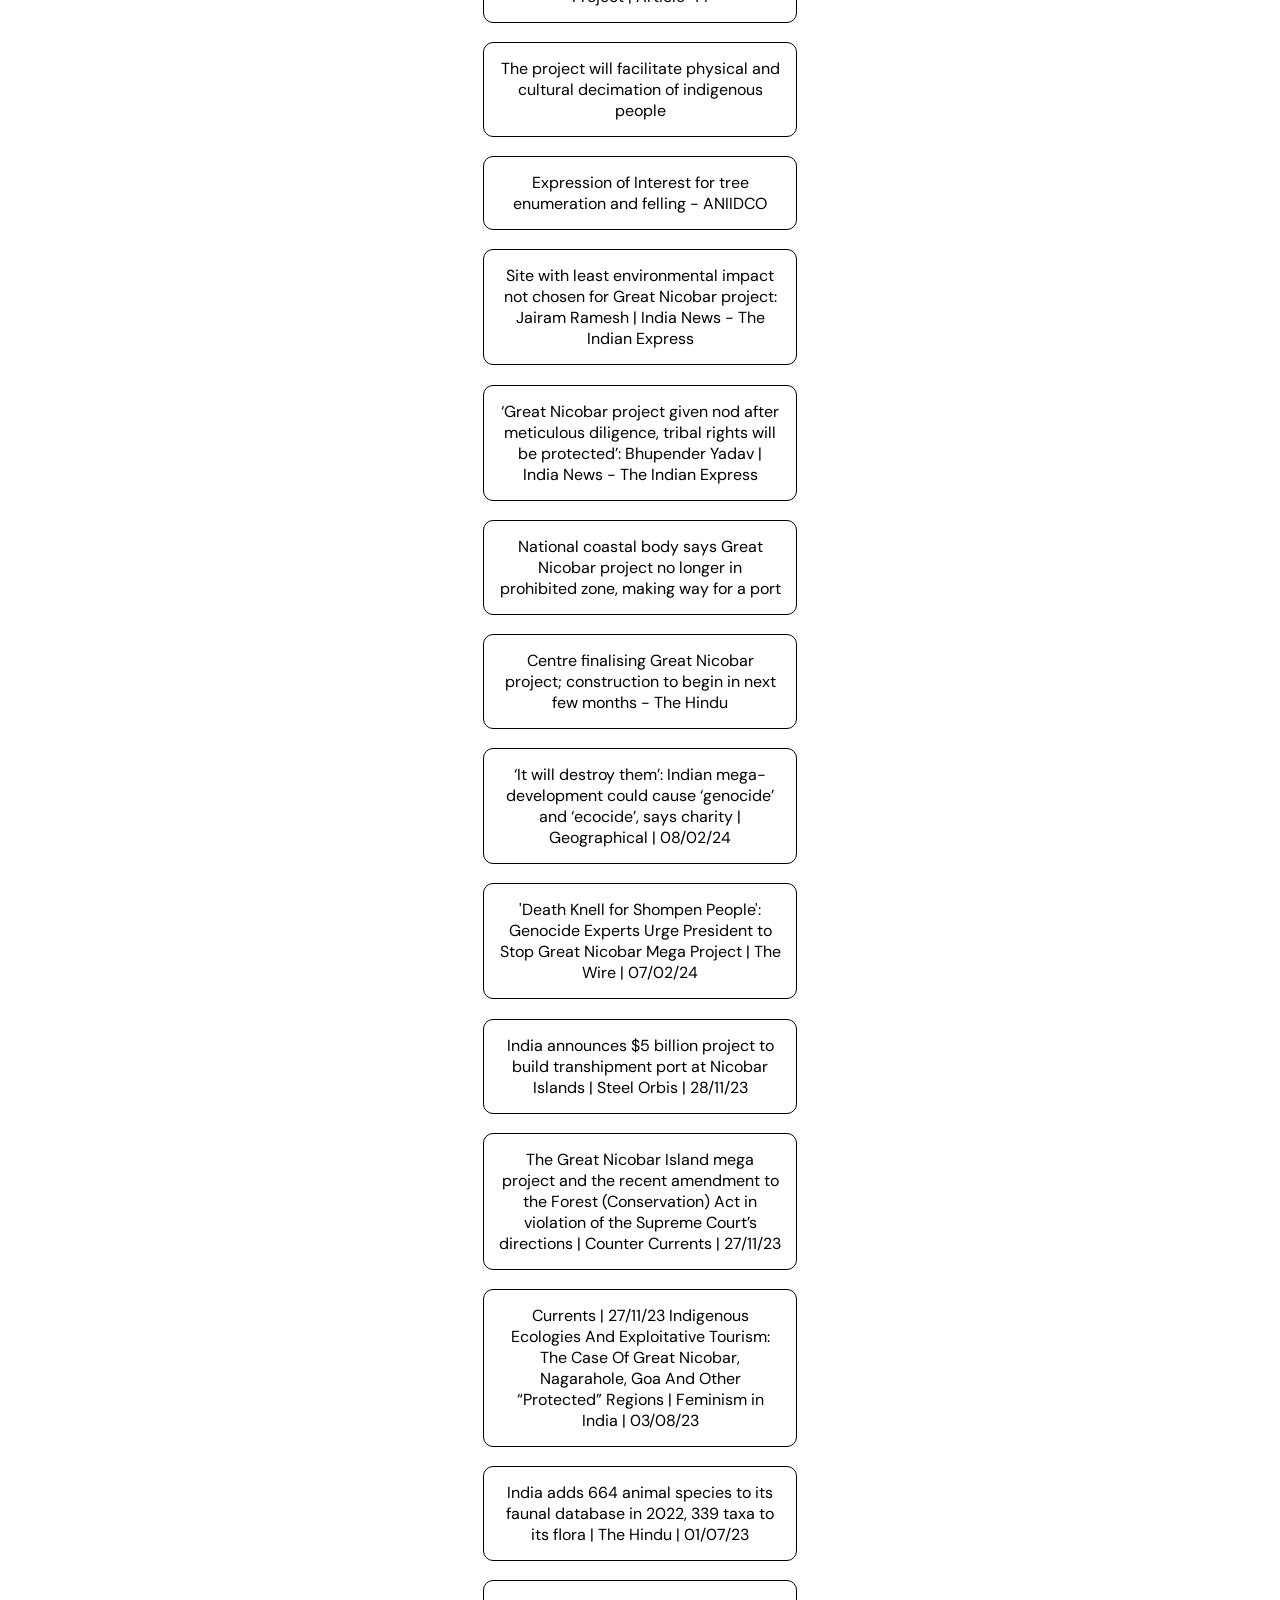
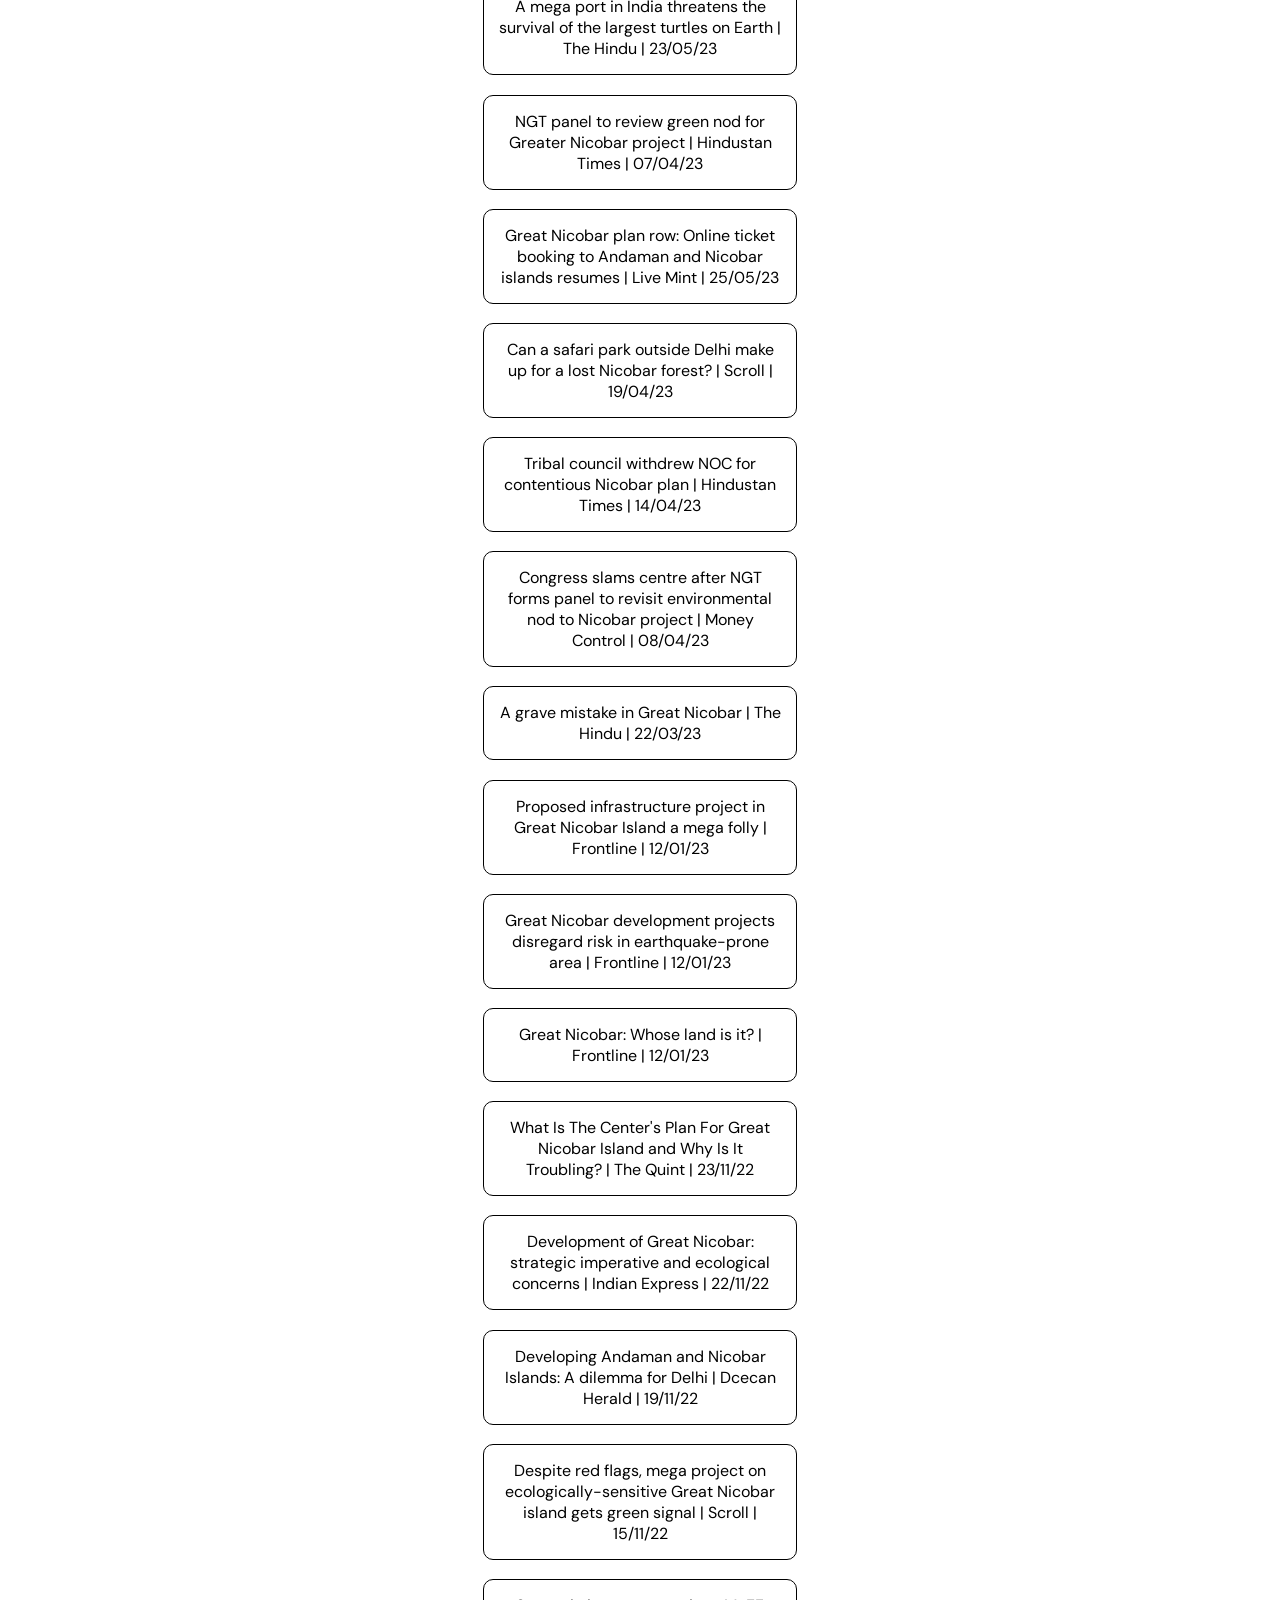
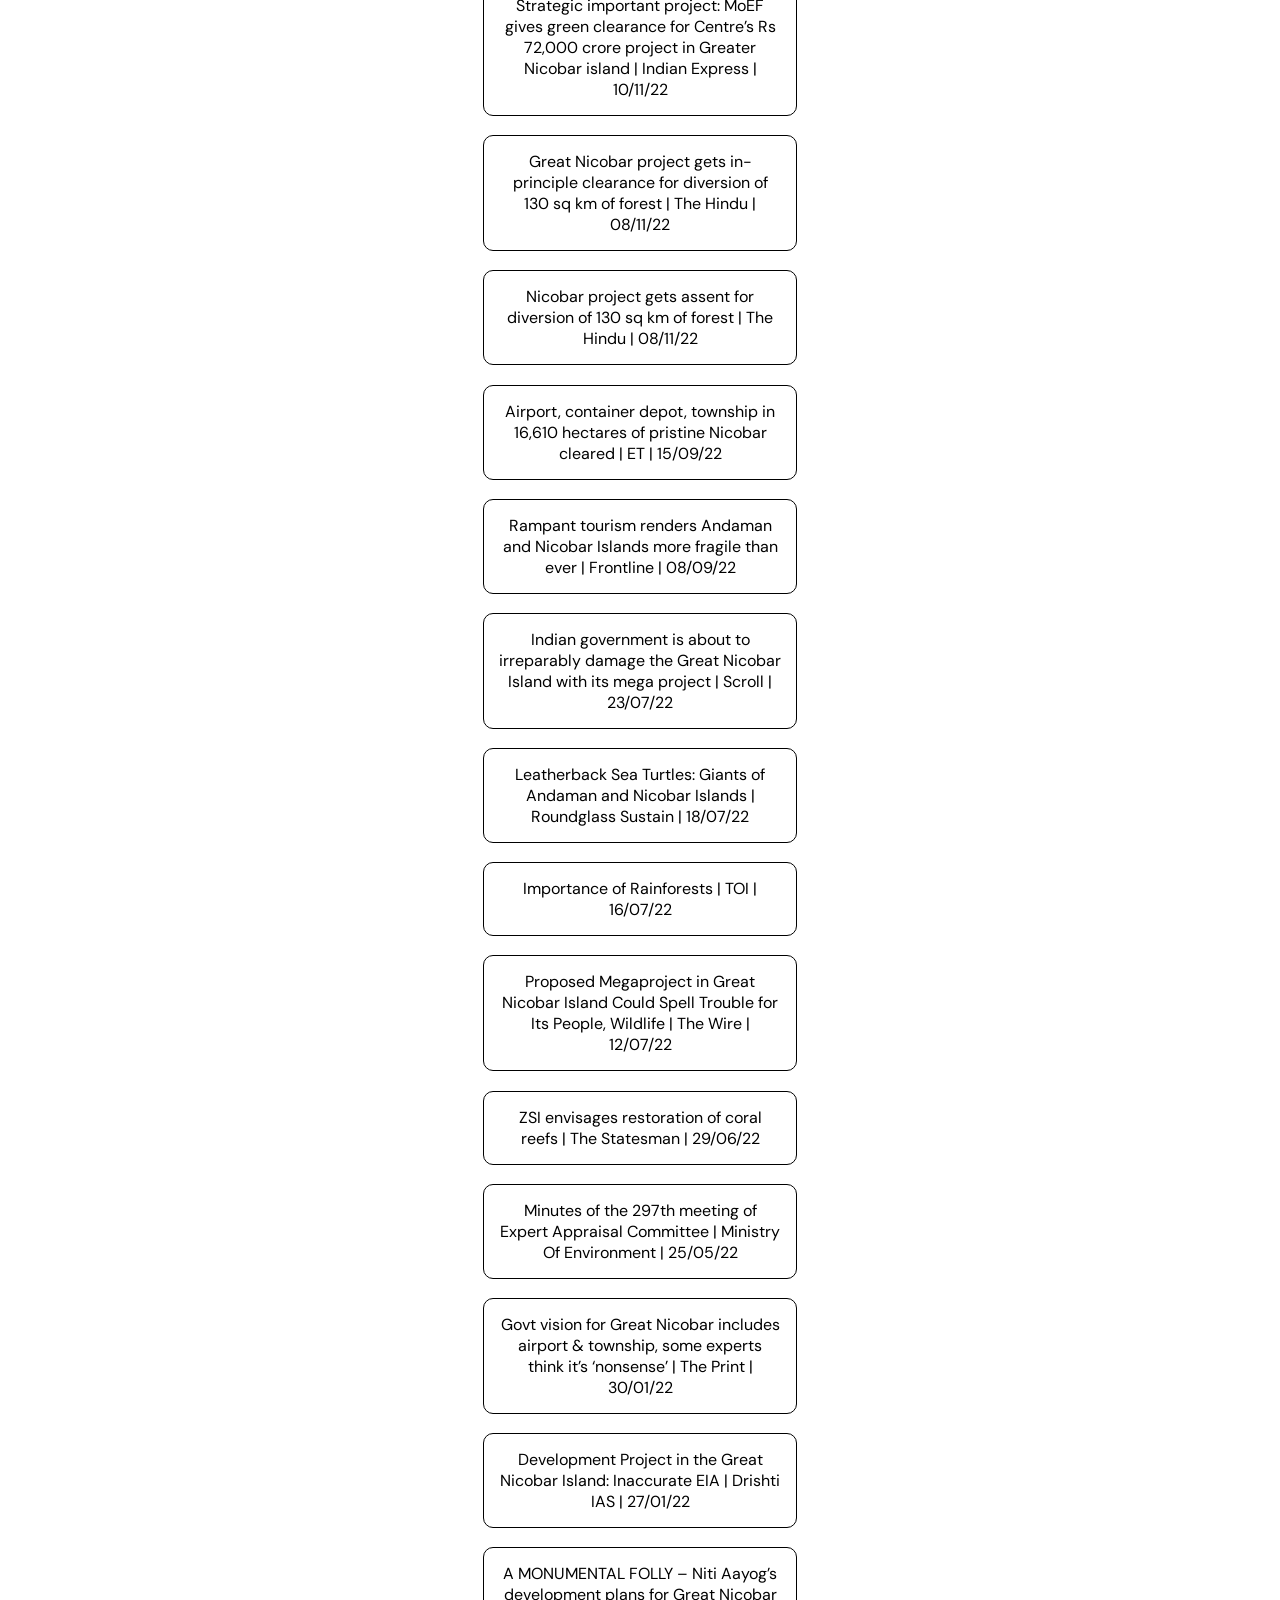
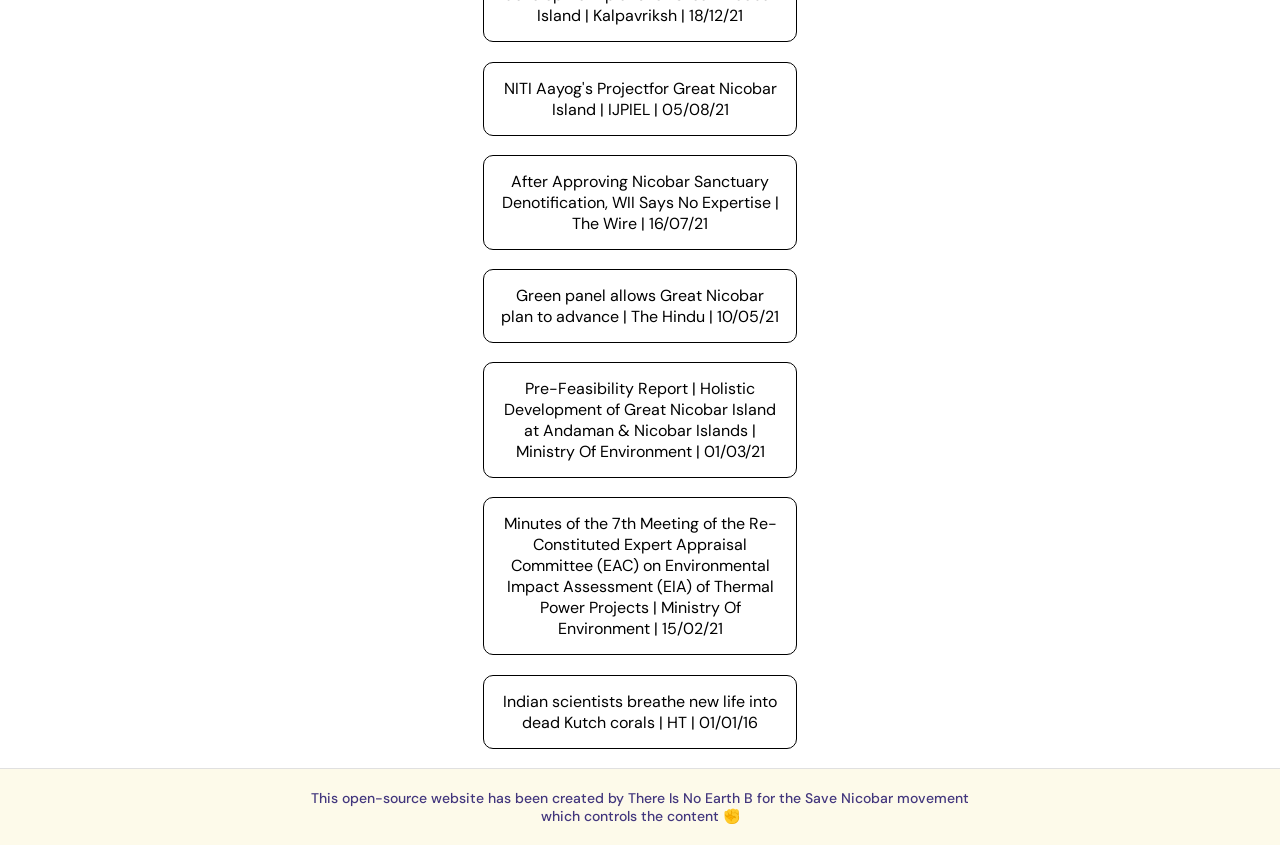
==== commit 7da7c34e: "Uncommented the e-mail button" ====
--- a/index.html
+++ b/index.html
@@ -418,10 +418,10 @@
         <!-- Social Buttons -->
         <div class="social-buttons">
 
-            <!-- <a href="mail.html" target="_blank" rel="noopener noreferrer" class="social-btn email-btn"
+            <a href="mail.html" target="_blank" rel="noopener noreferrer" class="social-btn email-btn"
                 aria-label="Email Button">
                 <img src="assets/email-white.svg" alt="Email icon">
-            </a> -->
+            </a>
 
             <a href="https://twitter.com/intent/tweet?text=%F0%9F%9A%A8%20The%20Great%20Nicobar%20project%20is%20in%20a%20risky%20seismic%20zone%20%E2%80%93%20a%20threat%20to%20the%20safety%20of%20civilians%2C%20animals%20%26%20infrastructure%0A%0A%40ndmaindia%20I%20along%20with%203%2C115%2B%20citizens%20urge%20you%20to%20push%20for%20comprehensive%20seismic%20risk%20assessment%0A%23SaveNicobar%0A%0Apic.twitter.com%2FwZLjaIlW6m%20"
                 class="social-btn x-btn" target="_blank" rel="noopener noreferrer" aria-label="X Button">
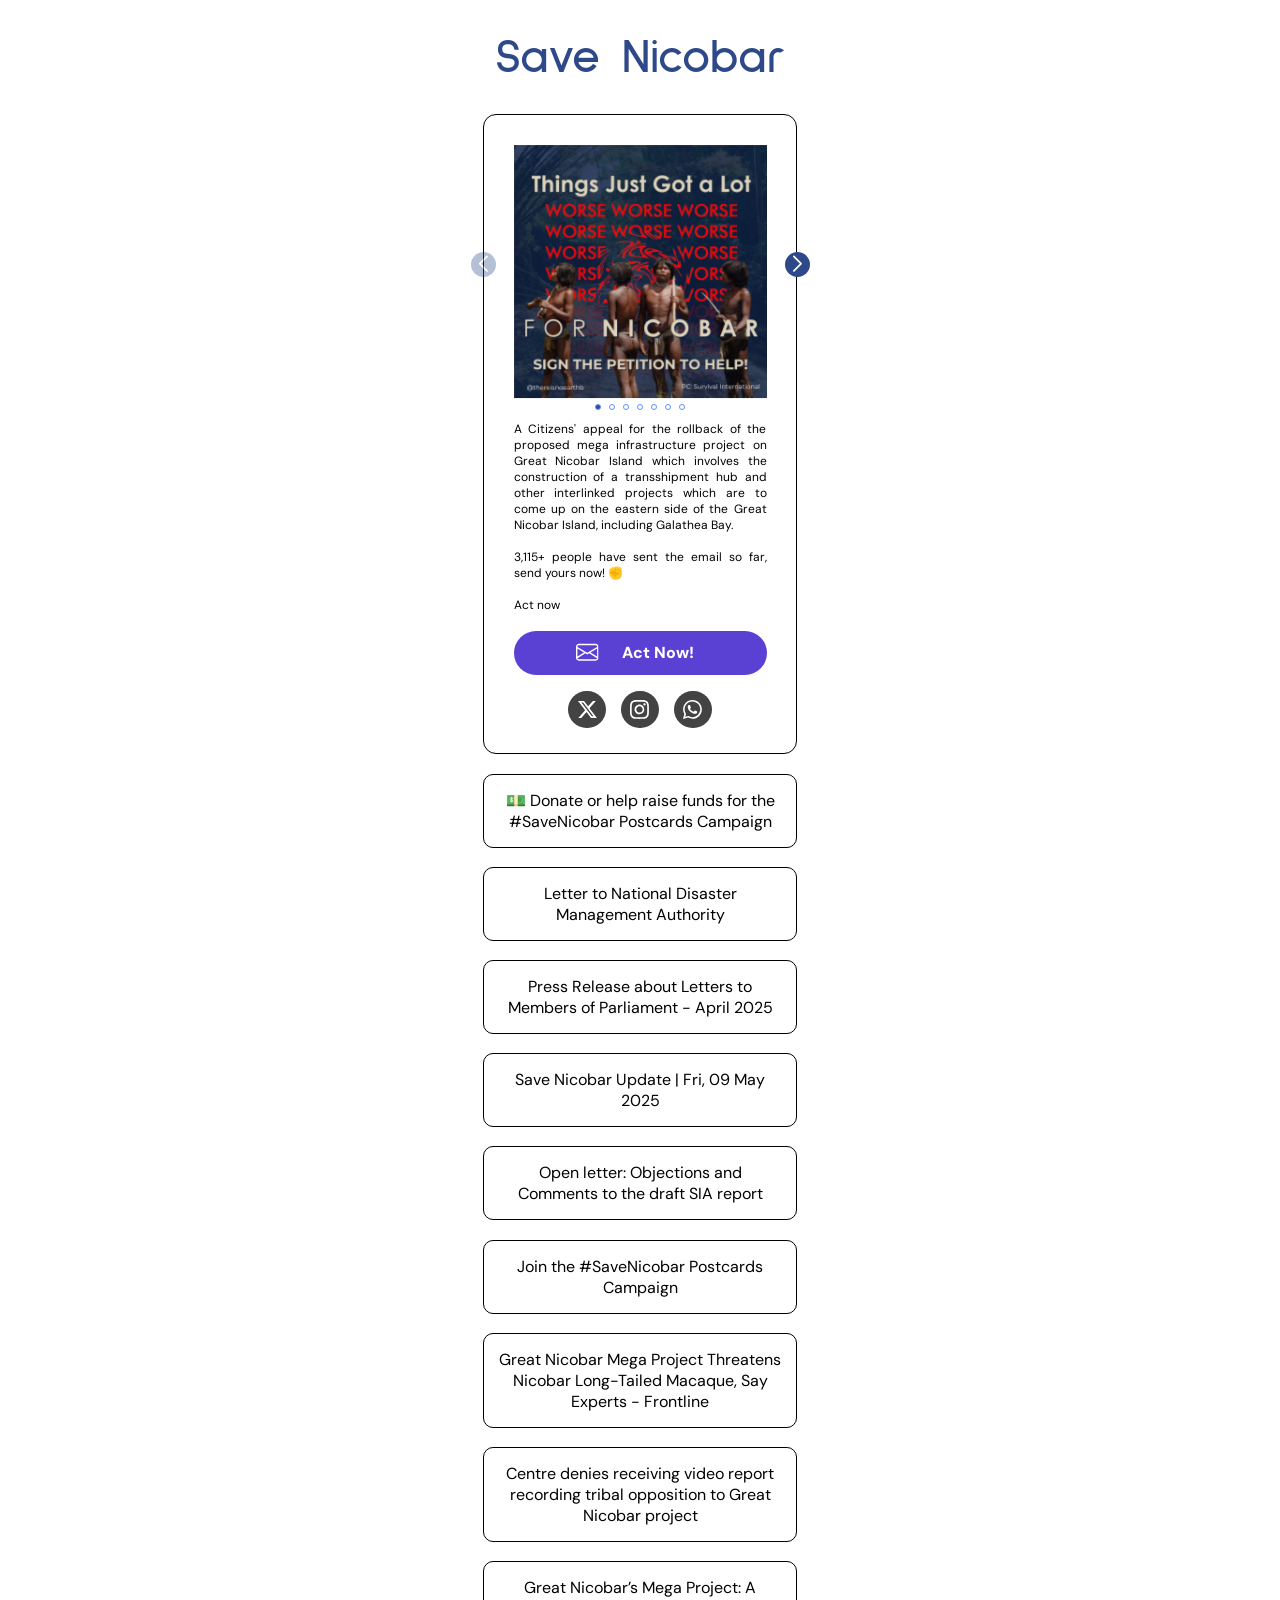
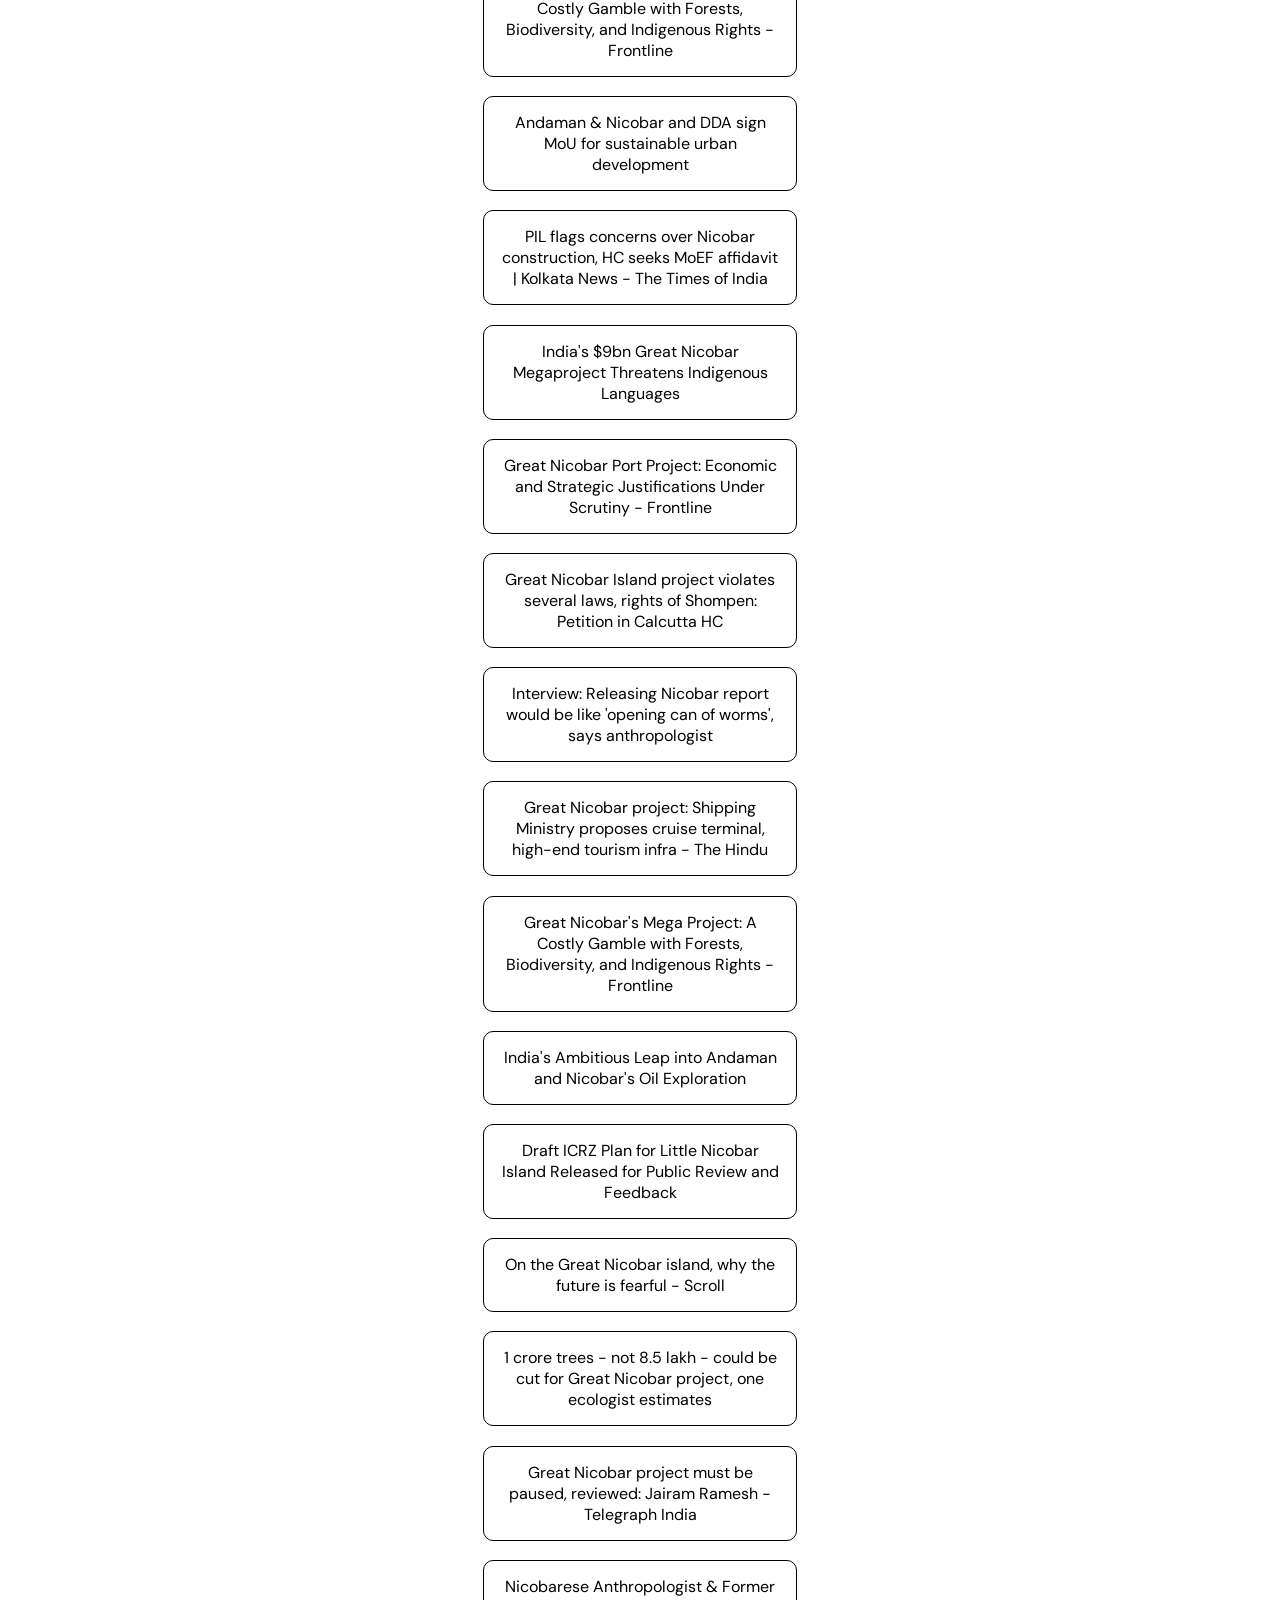
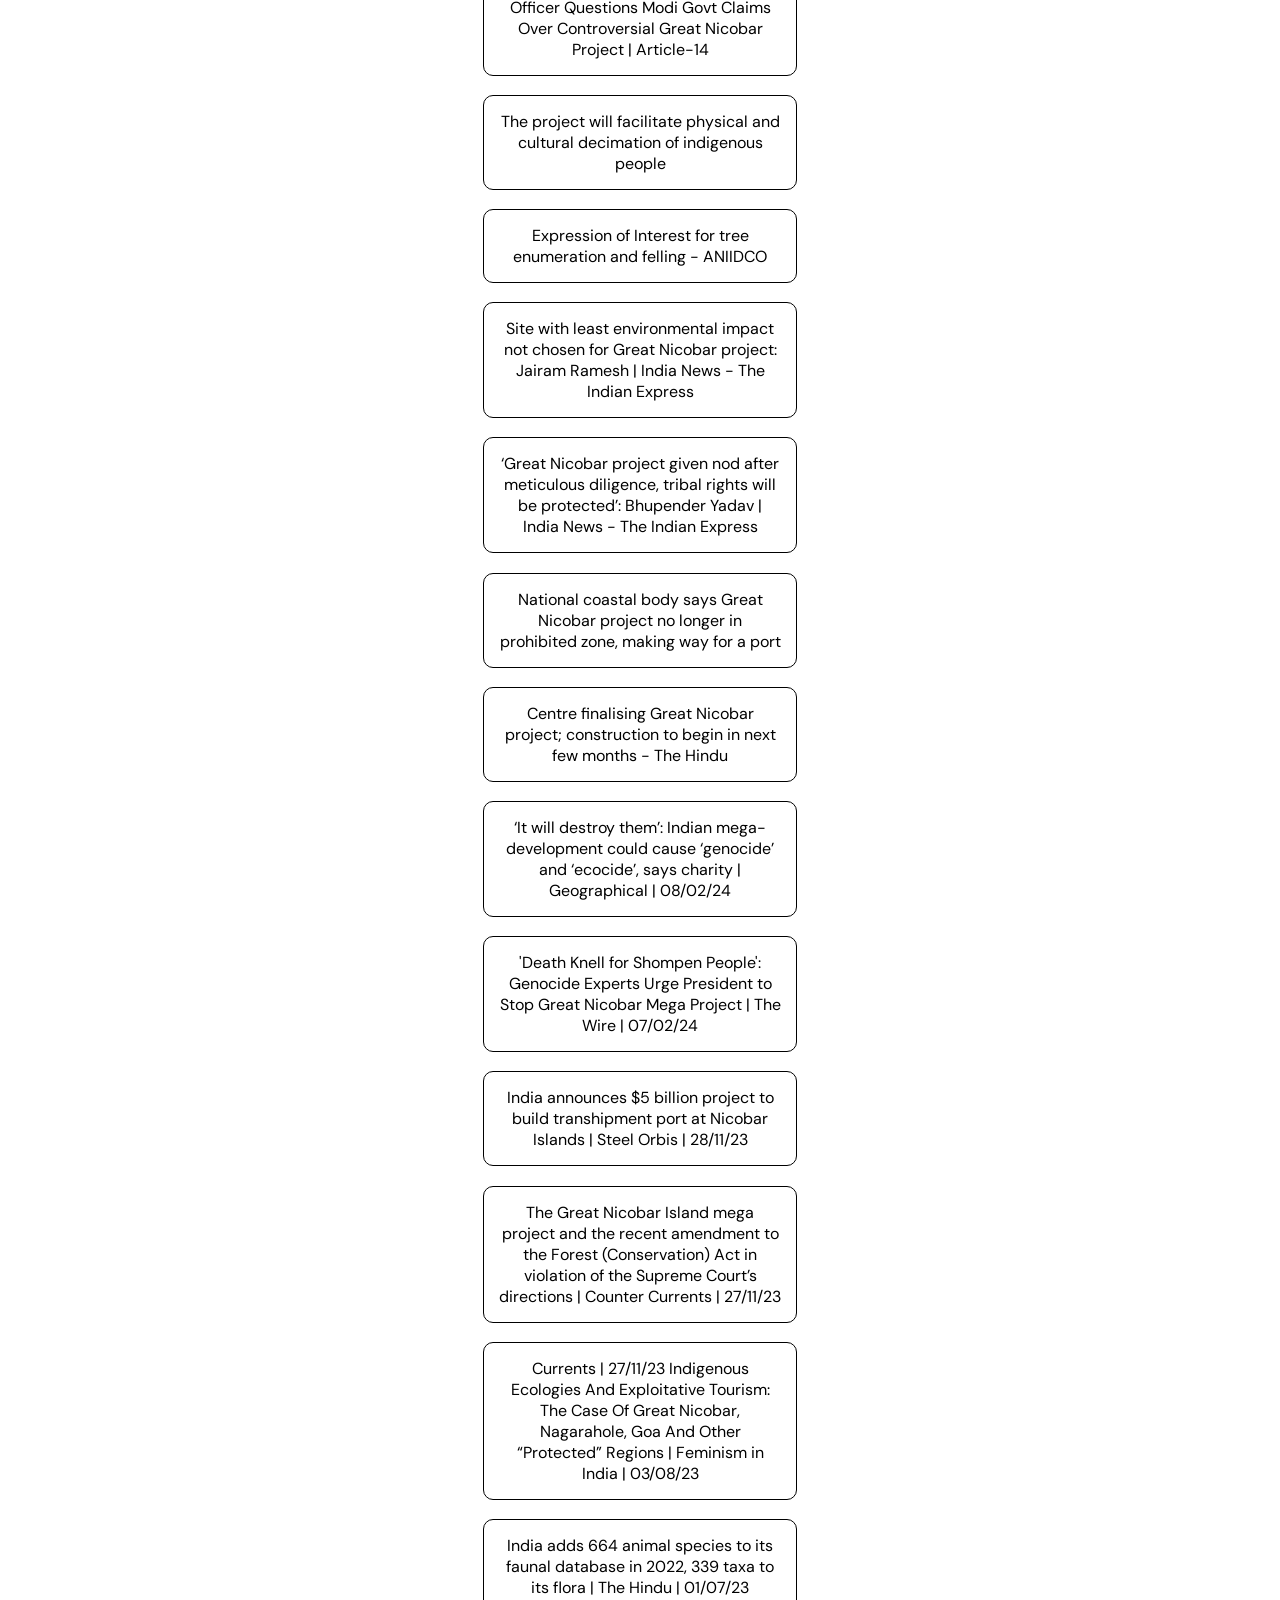
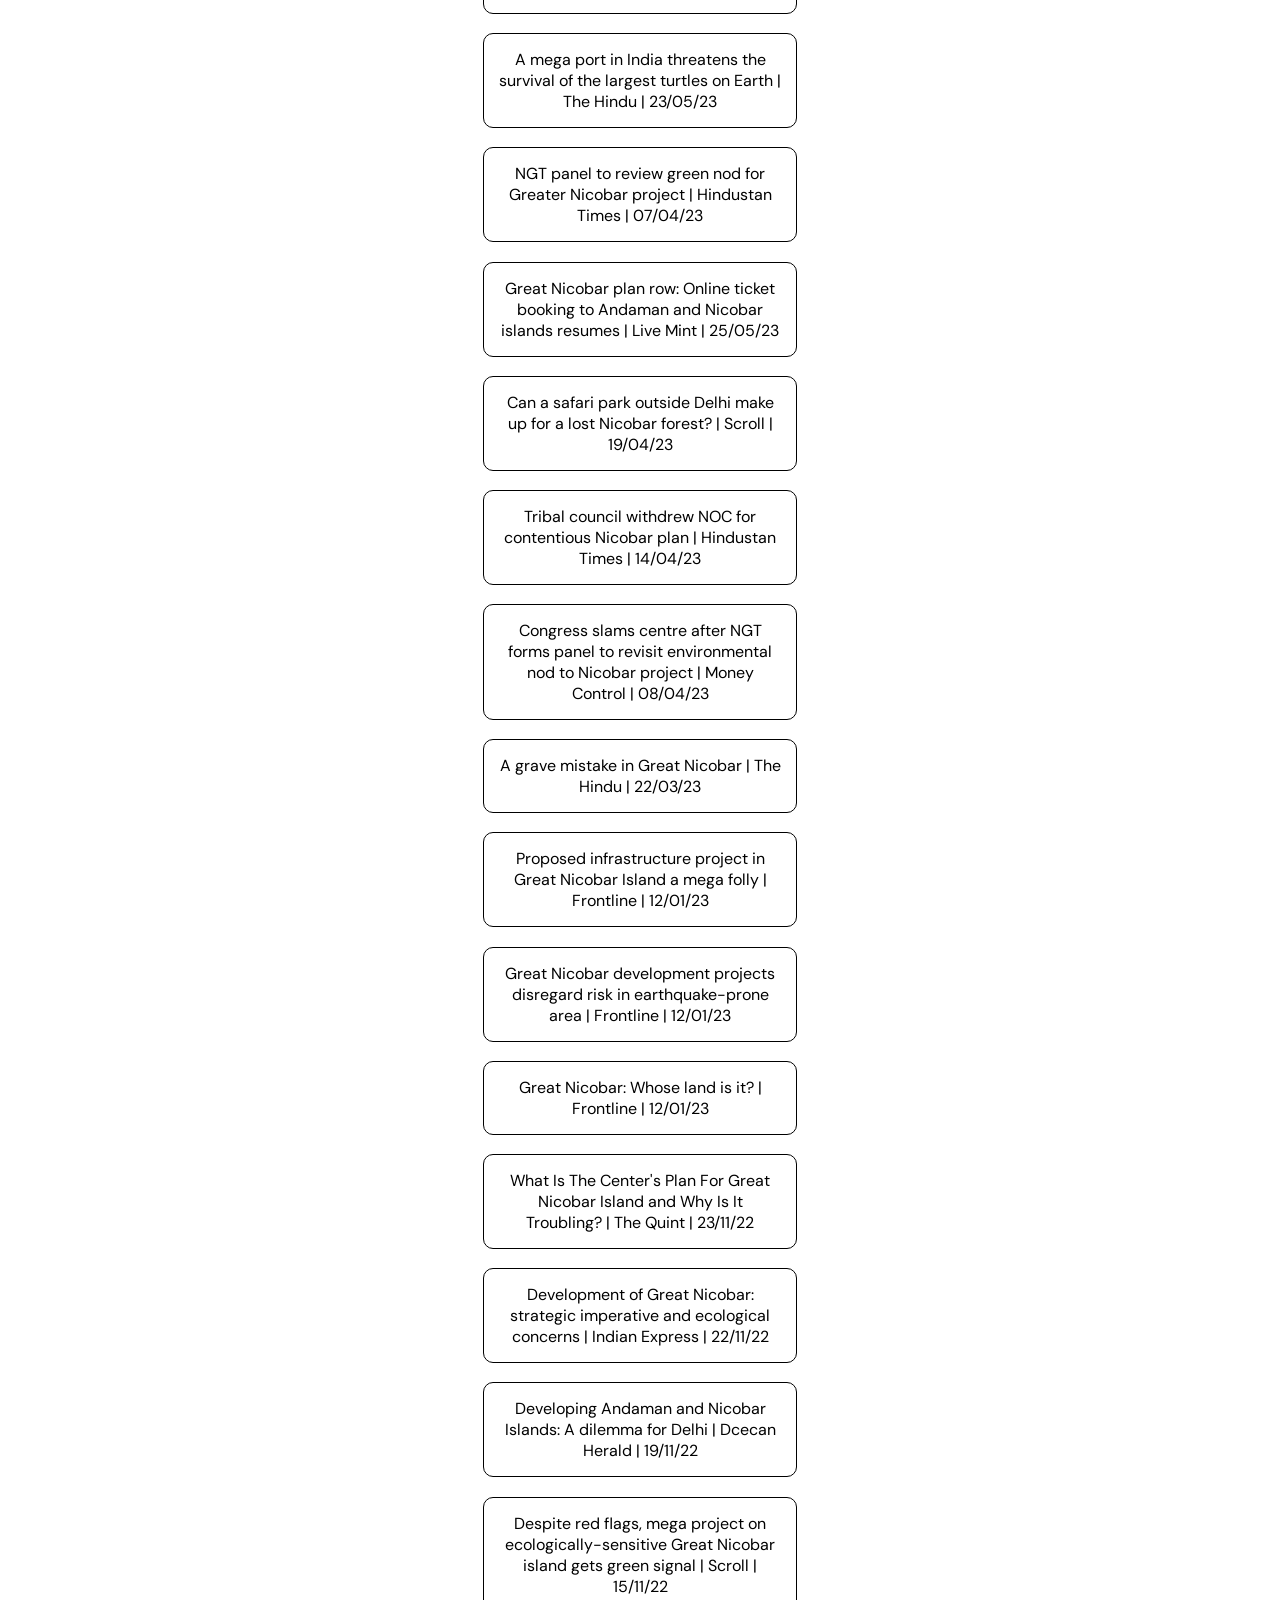
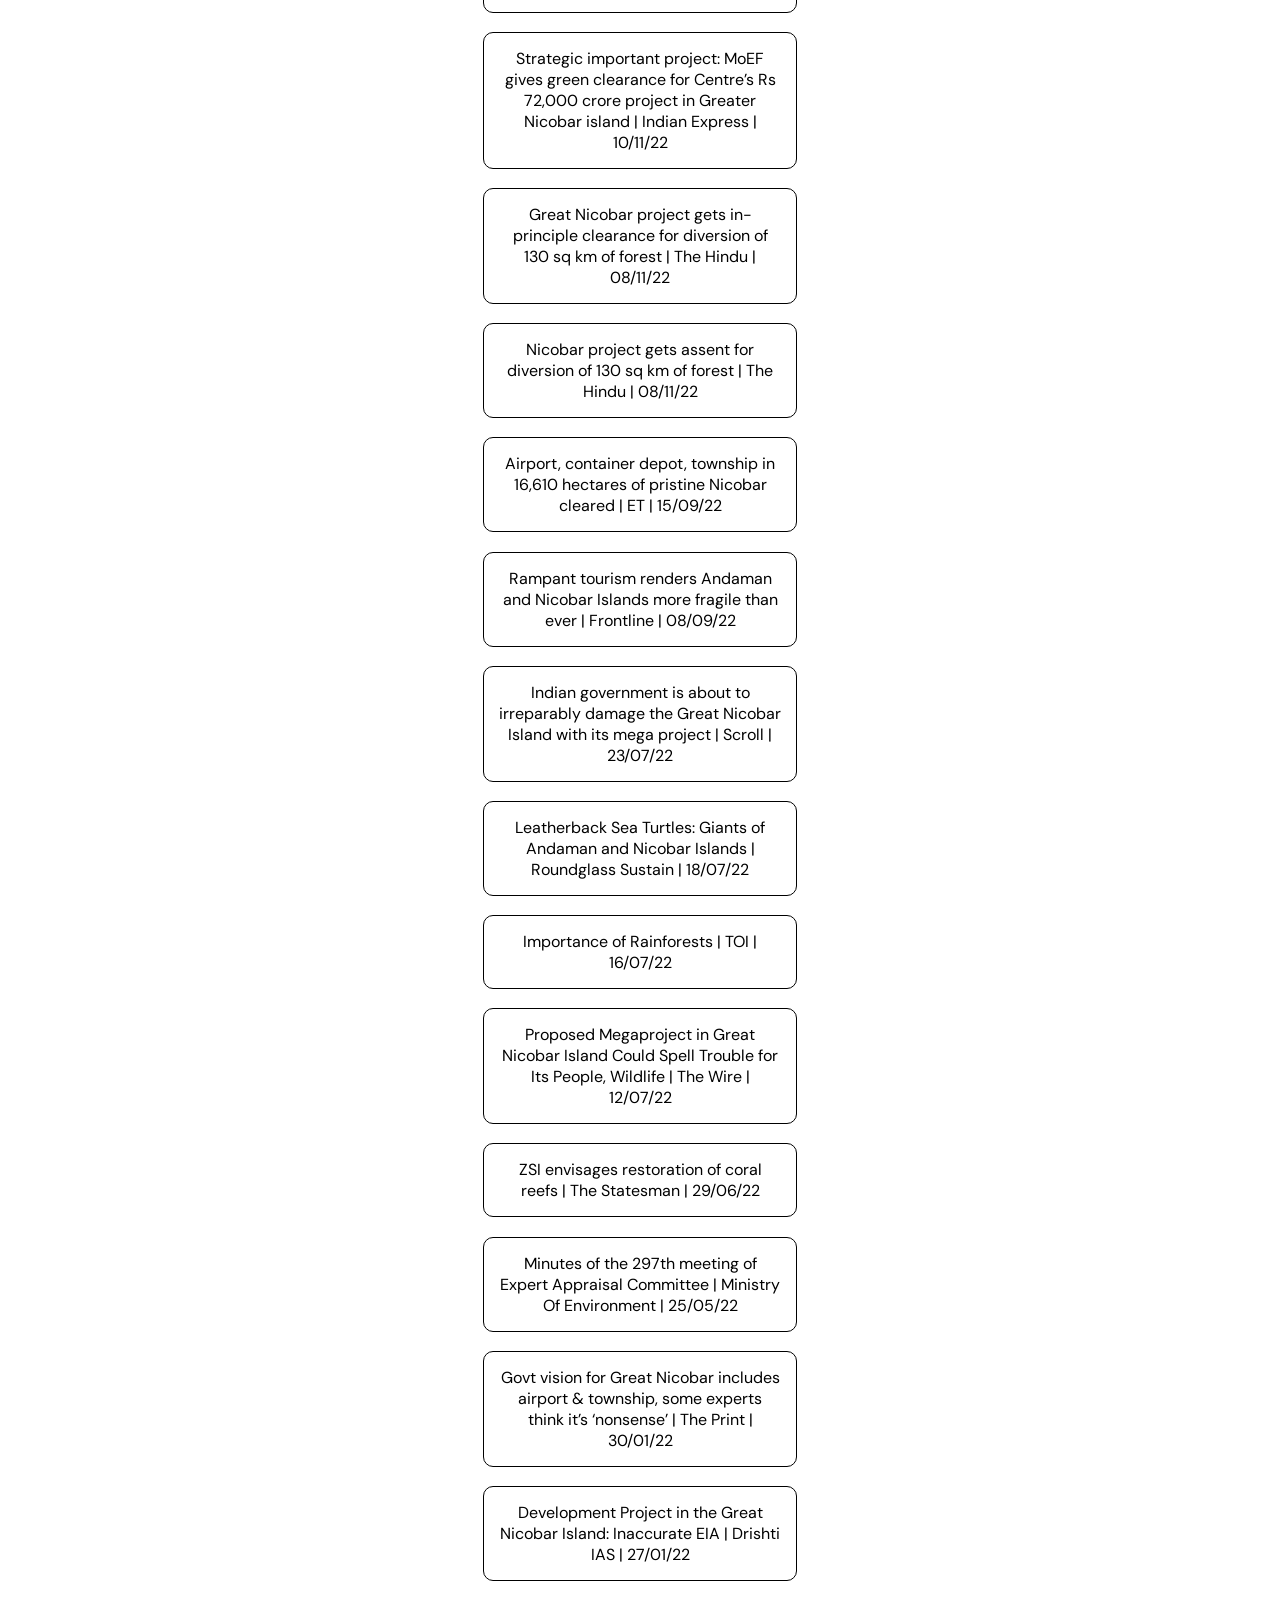
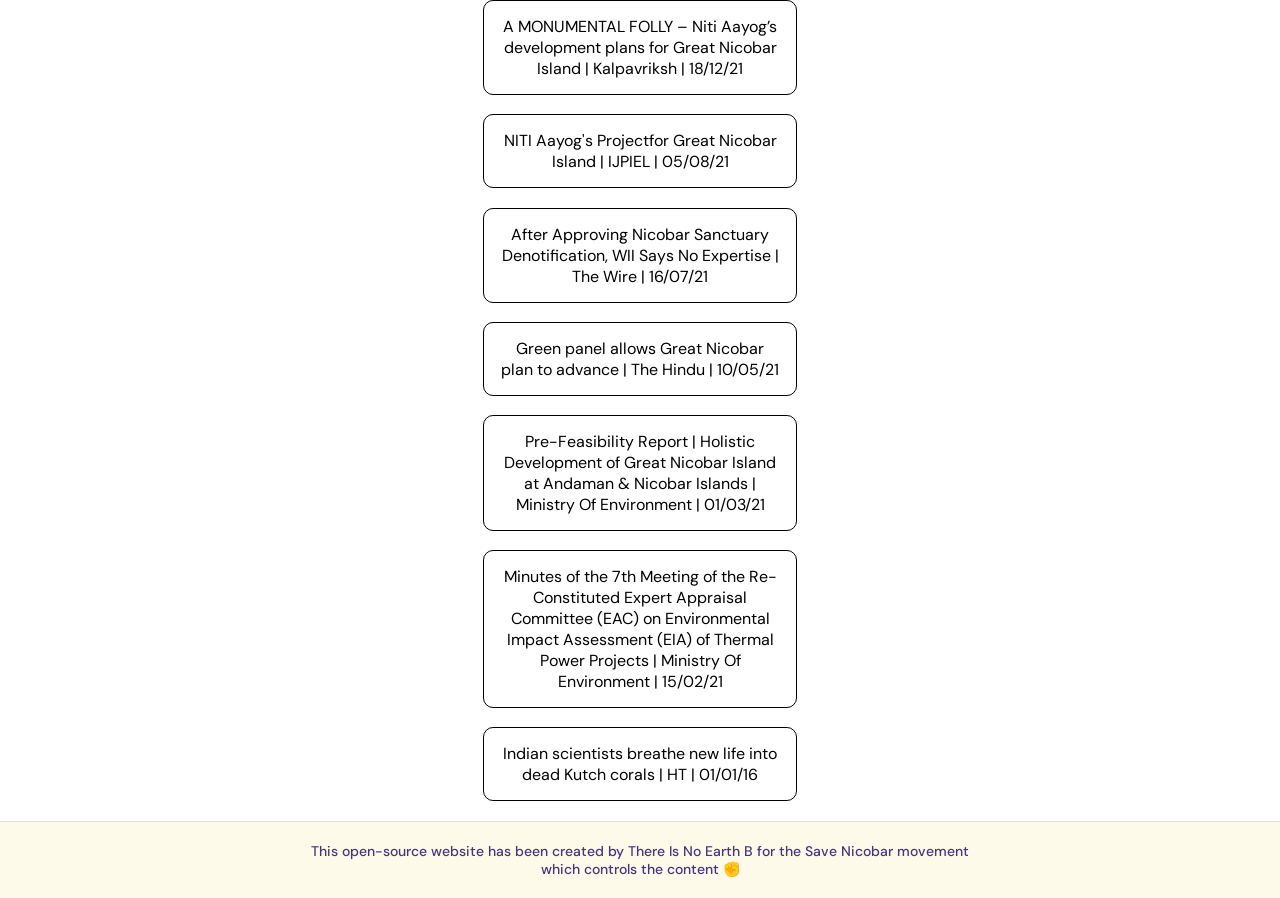
==== commit 21007aa1: "changed action button" ====
--- a/index.html
+++ b/index.html
@@ -162,11 +162,54 @@
             /* line-height: 1.6; */
         }
 
+        .act-now-wrapper{
+            width: 100%;
+        }
+
+        .act-now{
+            display: flex;
+            flex-direction: row;
+            justify-content: center;
+            align-items: center;
+            padding: 10px 10px 10px 0px;
+            gap: 23px;
+            width: 253px;
+            height: 44px;
+            background: #5A41D4;
+            border-radius: 35px;
+            text-decoration: none;
+        }
+
+        .act-now > p{
+            font-family: 'DM Sans';
+            font-style: normal;
+            font-weight: 800;
+            font-size: 16px;
+            line-height: 21px;
+            color: #fff;
+        }
+
         /* Social Button Styles */
         .social-buttons {
             display: flex;
             justify-content: center;
             gap: 15px;
+            margin-top: 1rem;
+            /* padding: 15px 0; */
+        }
+
+        .social-icon-wrapper{
+            width: 37.83px;
+            height: 37.83px;
+            background: #434343;
+            border-radius: 18.9141px;
+            display: flex;
+            justify-content: center;
+            align-items: center;
+        }
+
+        .social-icon-wrapper > a{
+            height: fit-content;
         }
 
         .social-btn {
@@ -415,26 +458,31 @@
 
         </div>
 
+        <div class="act-now-wrapper">
+            <a class="act-now" href="/mail.html" target="_blank" rel="noopener noreferrer" aria-label="Email Button">
+                <img src="assets/email-icon.svg" alt="Email icon" />
+                <p>Act Now!</p>
+            </a>
+        </div>
+
         <!-- Social Buttons -->
         <div class="social-buttons">
-
-            <a href="mail.html" target="_blank" rel="noopener noreferrer" class="social-btn email-btn"
-                aria-label="Email Button">
-                <img src="assets/email-white.svg" alt="Email icon">
+            <a href="https://twitter.com/intent/tweet?text=%F0%9F%9A%A8%20The%20Great%20Nicobar%20project%20is%20in%20a%20risky%20seismic%20zone%20%E2%80%93%20a%20threat%20to%20the%20safety%20of%20civilians%2C%20animals%20%26%20infrastructure%0A%0A%40ndmaindia%20I%20along%20with%203%2C115%2B%20citizens%20urge%20you%20to%20push%20for%20comprehensive%20seismic%20risk%20assessment%0A%23SaveNicobar%0A%0Apic.twitter.com%2FwZLjaIlW6m%20" target="_blank" rel="noopener noreferrer" aria-label="X Button">
+                <div class="social-icon-wrapper">
+                    <img src="assets/x-icon.svg" alt="X icon" />
+                </div>
             </a>
 
-            <a href="https://twitter.com/intent/tweet?text=%F0%9F%9A%A8%20The%20Great%20Nicobar%20project%20is%20in%20a%20risky%20seismic%20zone%20%E2%80%93%20a%20threat%20to%20the%20safety%20of%20civilians%2C%20animals%20%26%20infrastructure%0A%0A%40ndmaindia%20I%20along%20with%203%2C115%2B%20citizens%20urge%20you%20to%20push%20for%20comprehensive%20seismic%20risk%20assessment%0A%23SaveNicobar%0A%0Apic.twitter.com%2FwZLjaIlW6m%20"
-                class="social-btn x-btn" target="_blank" rel="noopener noreferrer" aria-label="X Button">
-                <img src="assets/twitter-x-white.svg" alt="X icon">
+            <a href="https://www.instagram.com/thereisnoearthb" class="instagram-btn" target="_blank" rel="noopener noreferrer" aria-label="Instagram Button">
+                <div class="social-icon-wrapper">
+                    <img src="assets/instagram-icon.svg" alt="Instagram icon" />
+                </div>
             </a>
 
-            <a href="https://www.instagram.com/thereisnoearthb" class="social-btn instagram-btn" target="_blank"
-                rel="noopener noreferrer" aria-label="Instagram Button">
-                <img src="assets/instagram-white.svg" alt="Instagram icon">
-            </a>
-            <a href="https://tinyurl.com/WhatsAppAboutNicobar" class="social-btn whatsapp-btn" target="_blank"
-                rel="noopener noreferrer" aria-label="WhatsApp Button">
-                <img src="assets/whatsapp-white.svg" alt="WhatsApp icon">
+            <a href="https://tinyurl.com/WhatsAppAboutNicobar" class="whatsapp-btn" target="_blank" rel="noopener noreferrer" aria-label="WhatsApp Button">
+                <div class="social-icon-wrapper">
+                    <img src="assets/whatsapp-icon.svg" alt="WhatsApp icon" />
+                </div>
             </a>
         </div>
     </div>
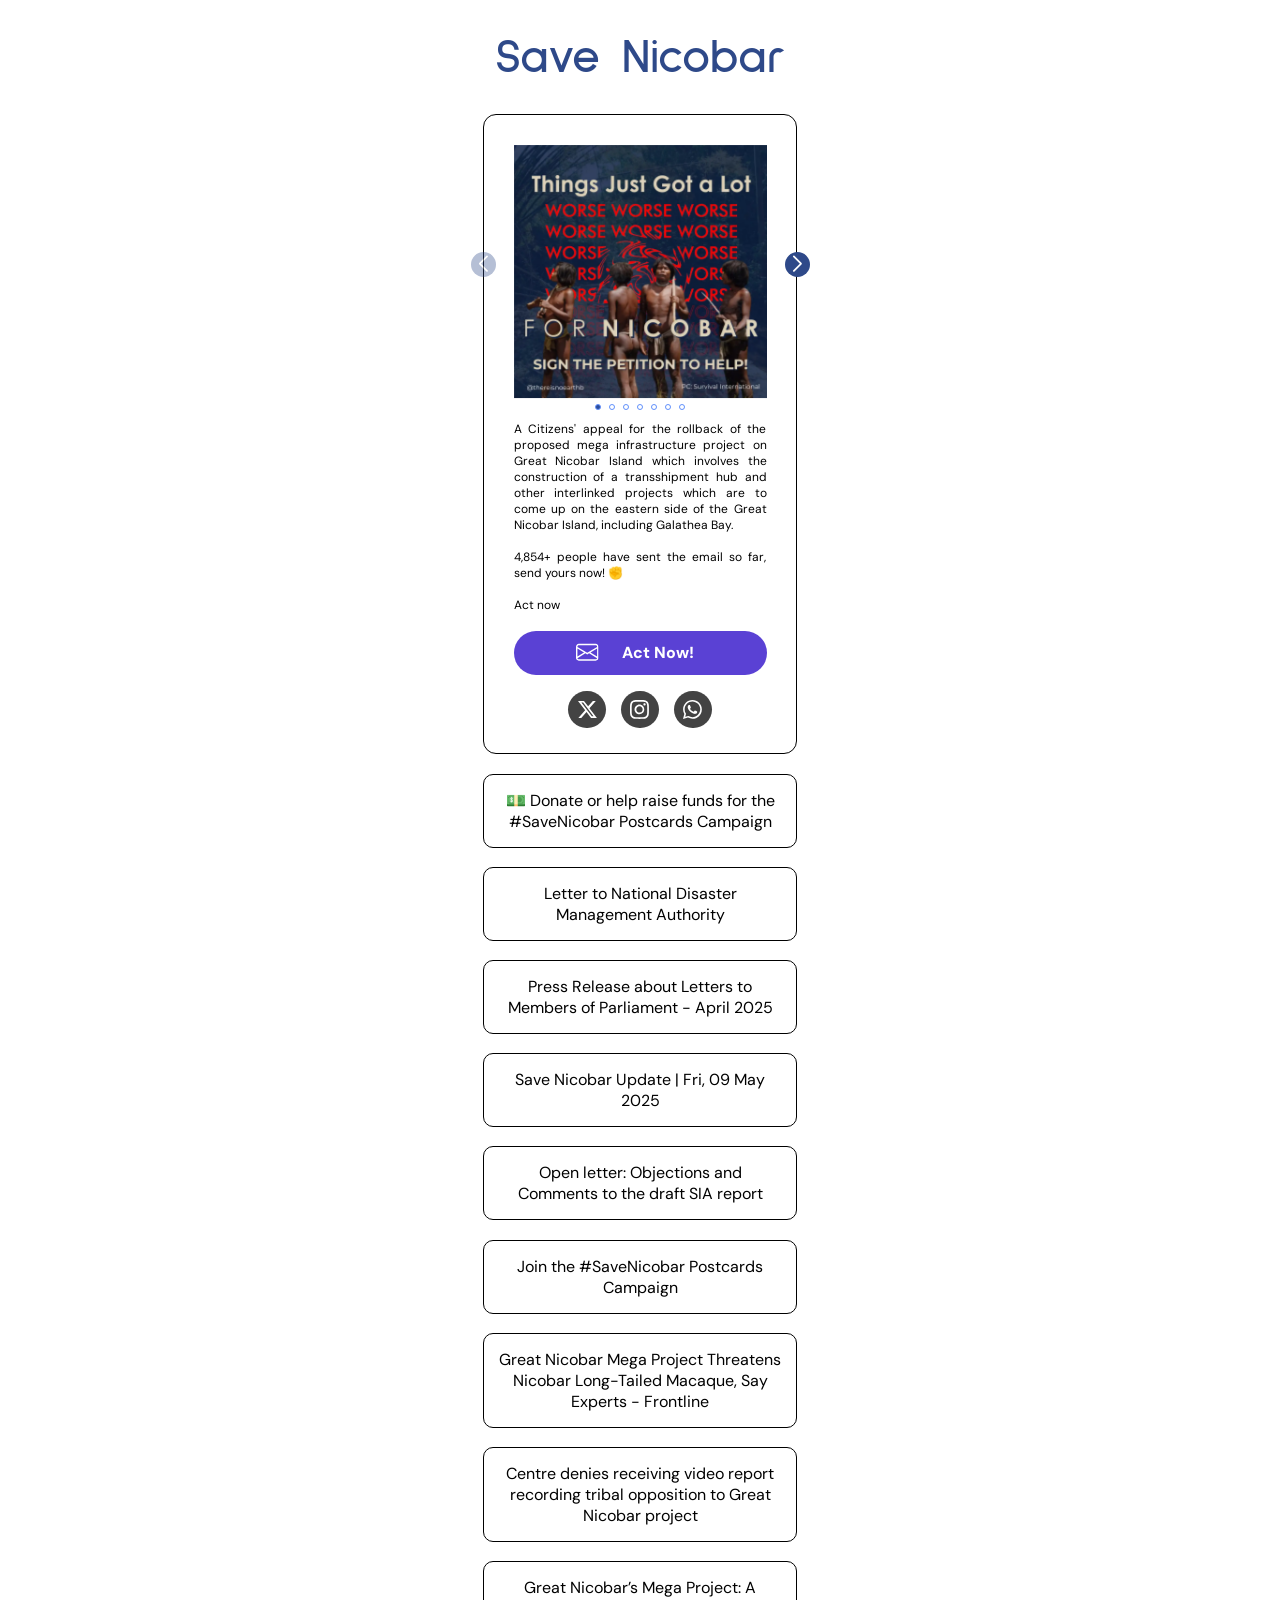
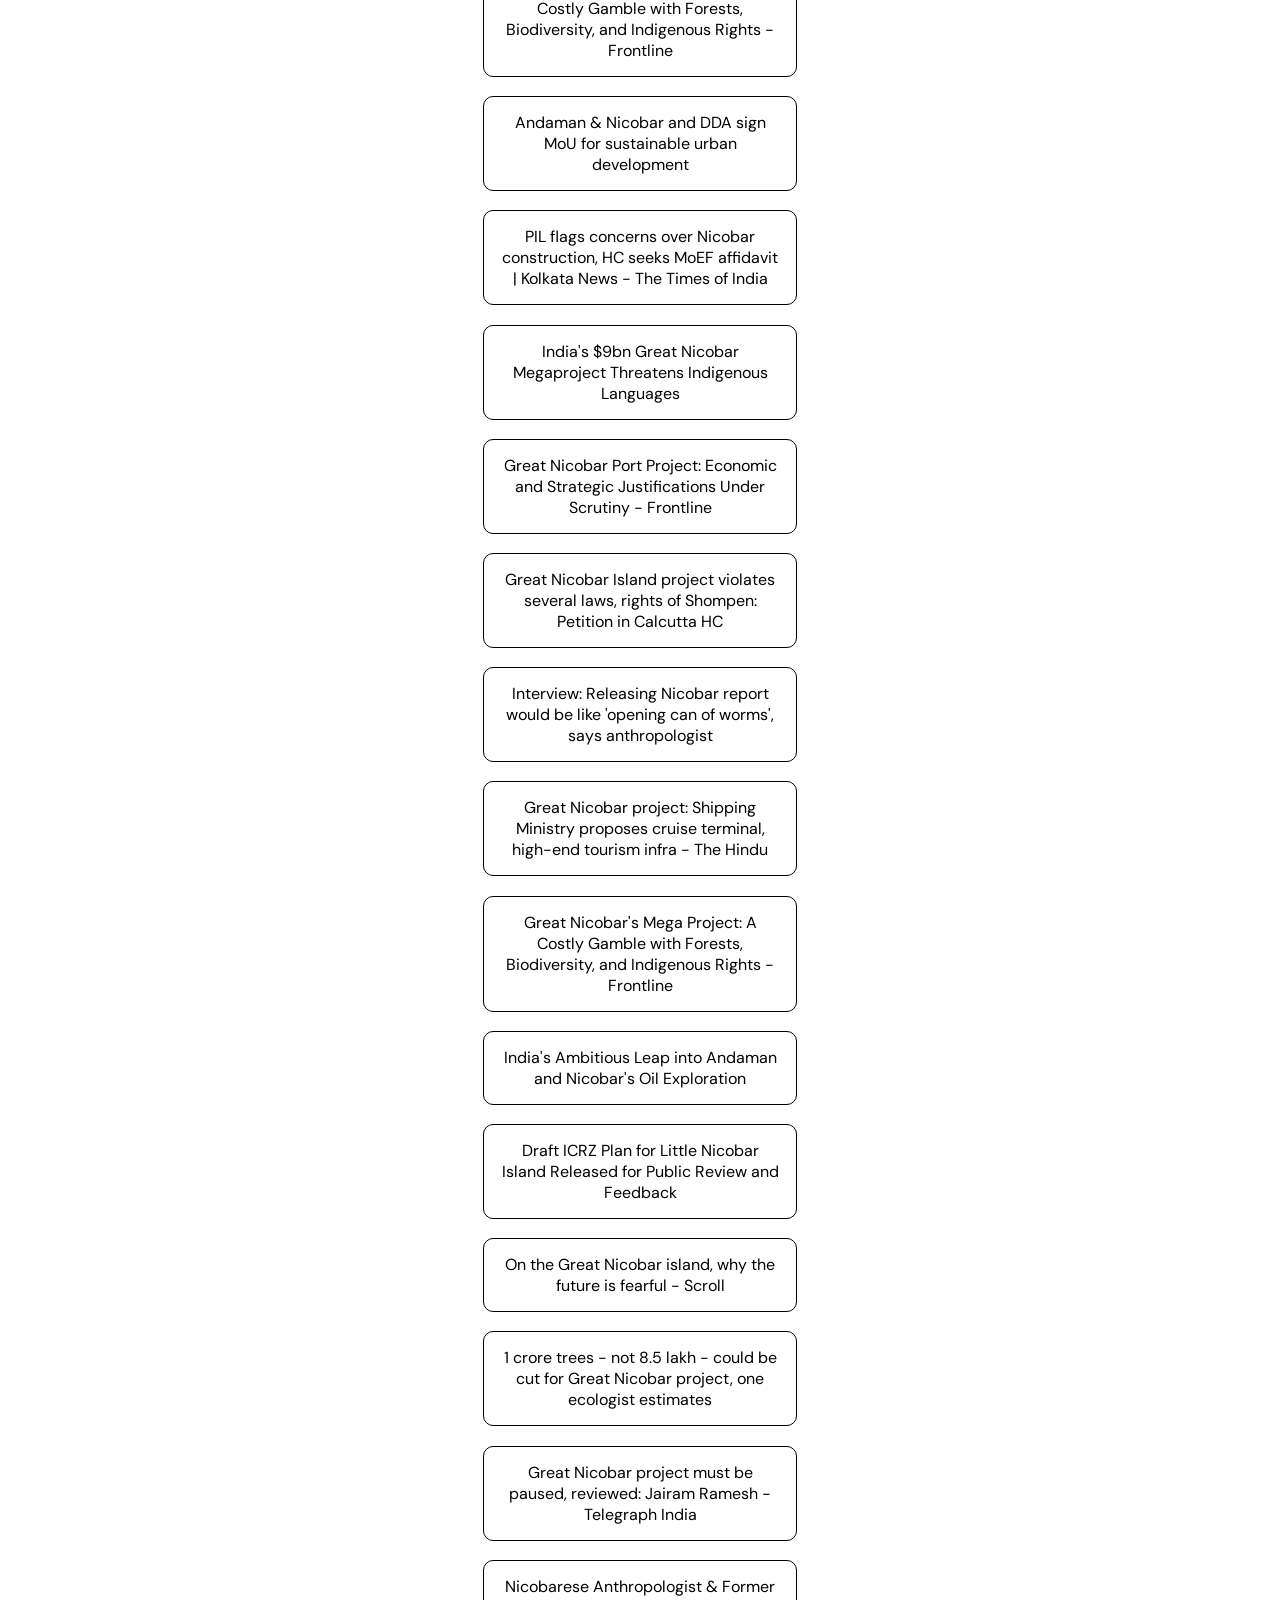
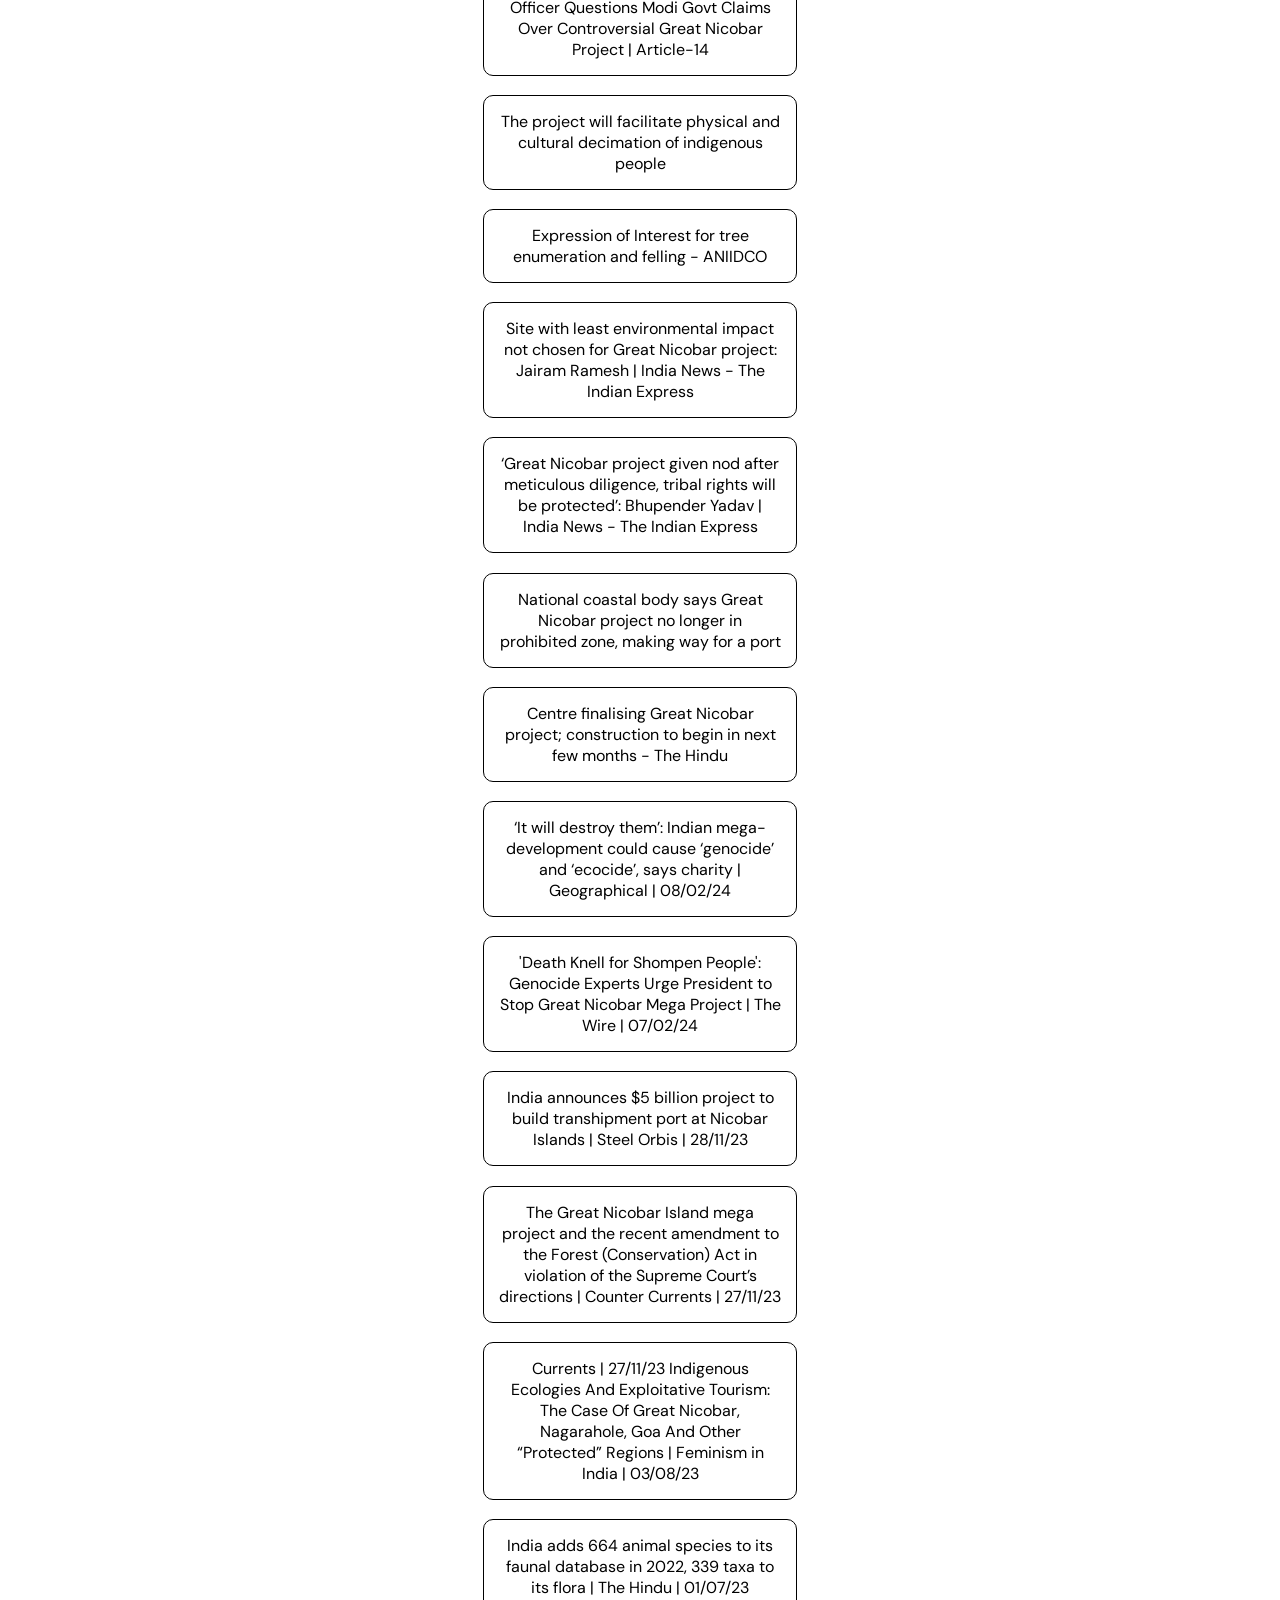
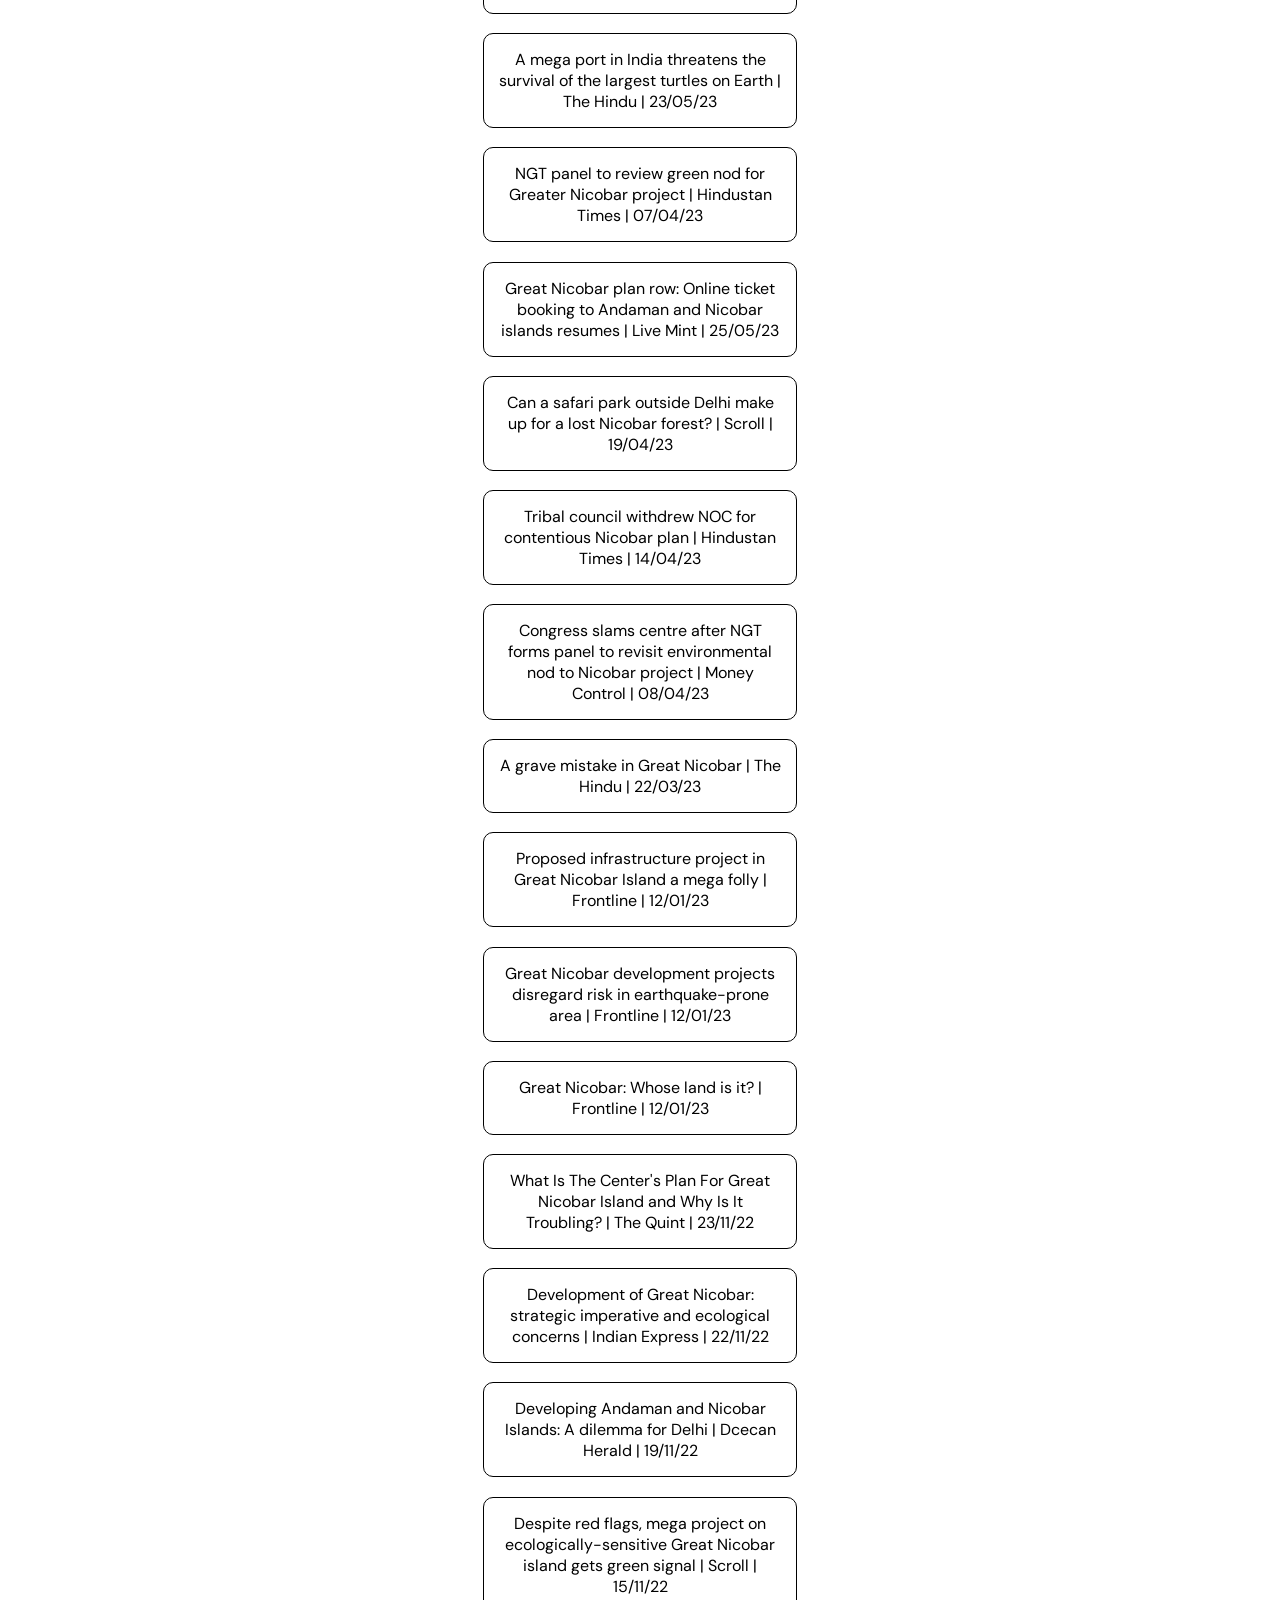
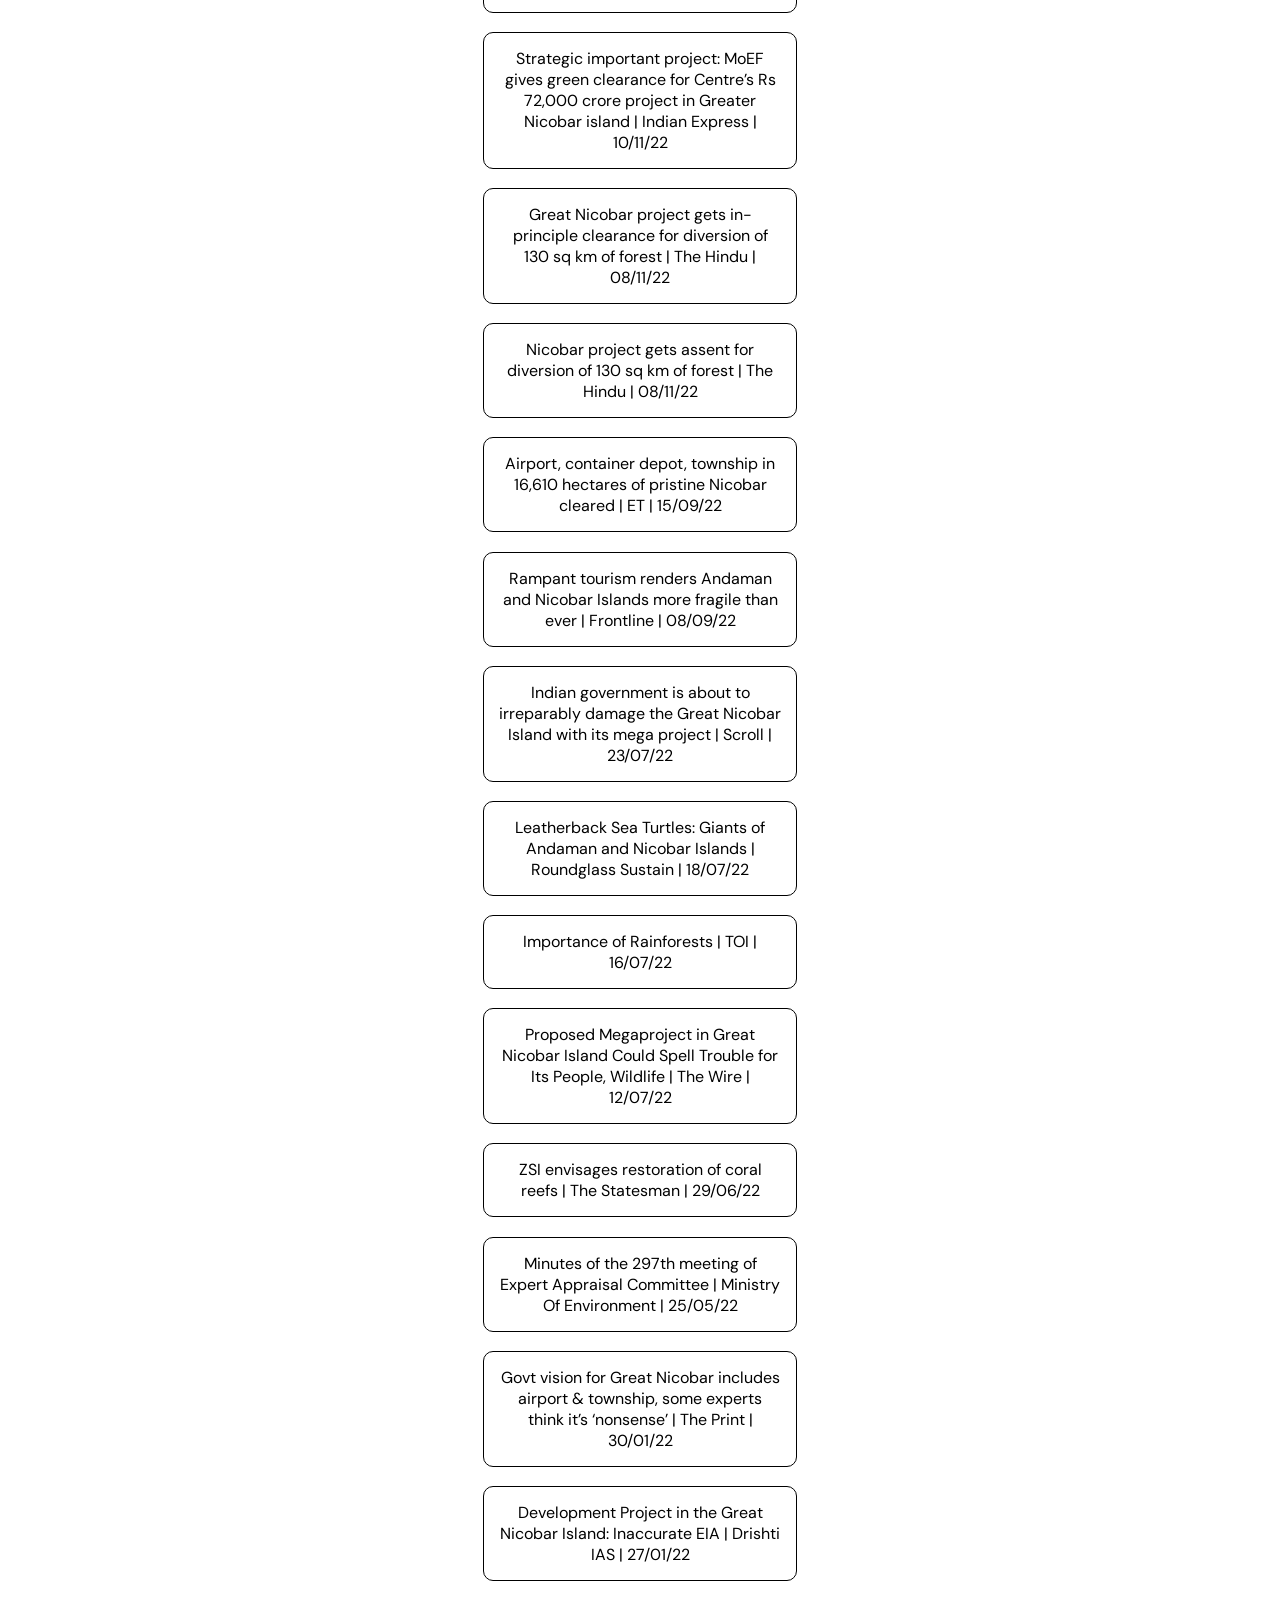
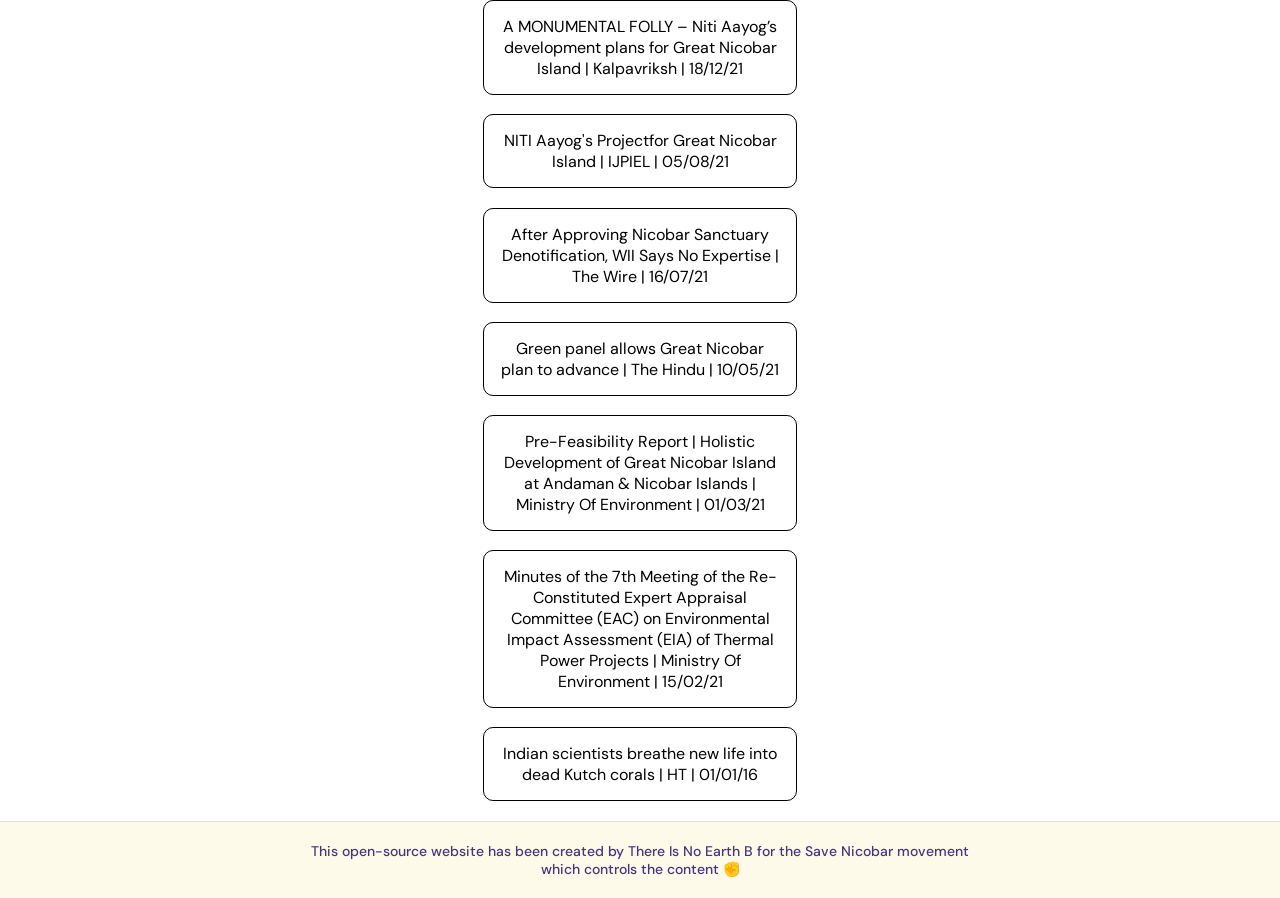
==== commit 01670174: "Update index.html" ====
--- a/index.html
+++ b/index.html
@@ -451,7 +451,7 @@
                     involves the construction of a transshipment hub and other interlinked projects which are to come up on the
                     eastern side of the Great Nicobar Island, including Galathea Bay.</p>
                 <p><br></p>
-                <p>3,115+ people have sent the email so far, send yours now! ✊</p>
+                <p>4,854+ people have sent the email so far, send yours now! ✊</p>
                 <p><br></p>
                 <p>Act now</p>
             </div>
@@ -467,7 +467,7 @@
 
         <!-- Social Buttons -->
         <div class="social-buttons">
-            <a href="https://twitter.com/intent/tweet?text=%F0%9F%9A%A8%20The%20Great%20Nicobar%20project%20is%20in%20a%20risky%20seismic%20zone%20%E2%80%93%20a%20threat%20to%20the%20safety%20of%20civilians%2C%20animals%20%26%20infrastructure%0A%0A%40ndmaindia%20I%20along%20with%203%2C115%2B%20citizens%20urge%20you%20to%20push%20for%20comprehensive%20seismic%20risk%20assessment%0A%23SaveNicobar%0A%0Apic.twitter.com%2FwZLjaIlW6m%20" target="_blank" rel="noopener noreferrer" aria-label="X Button">
+            <a href="https://twitter.com/intent/tweet?text=%F0%9F%9A%A8%20The%20Great%20Nicobar%20project%20is%20in%20a%20risky%20seismic%20zone%20%E2%80%93%20a%20threat%20to%20the%20safety%20of%20civilians%2C%20animals%20%26%20infrastructure%0A%0A%40ndmaindia%20I%20along%20with%204%2C854%2B%20citizens%20urge%20you%20to%20push%20for%20comprehensive%20seismic%20risk%20assessment%0A%23SaveNicobar%0A%0Apic.twitter.com%2FwZLjaIlW6m%20" target="_blank" rel="noopener noreferrer" aria-label="X Button">
                 <div class="social-icon-wrapper">
                     <img src="assets/x-icon.svg" alt="X icon" />
                 </div>
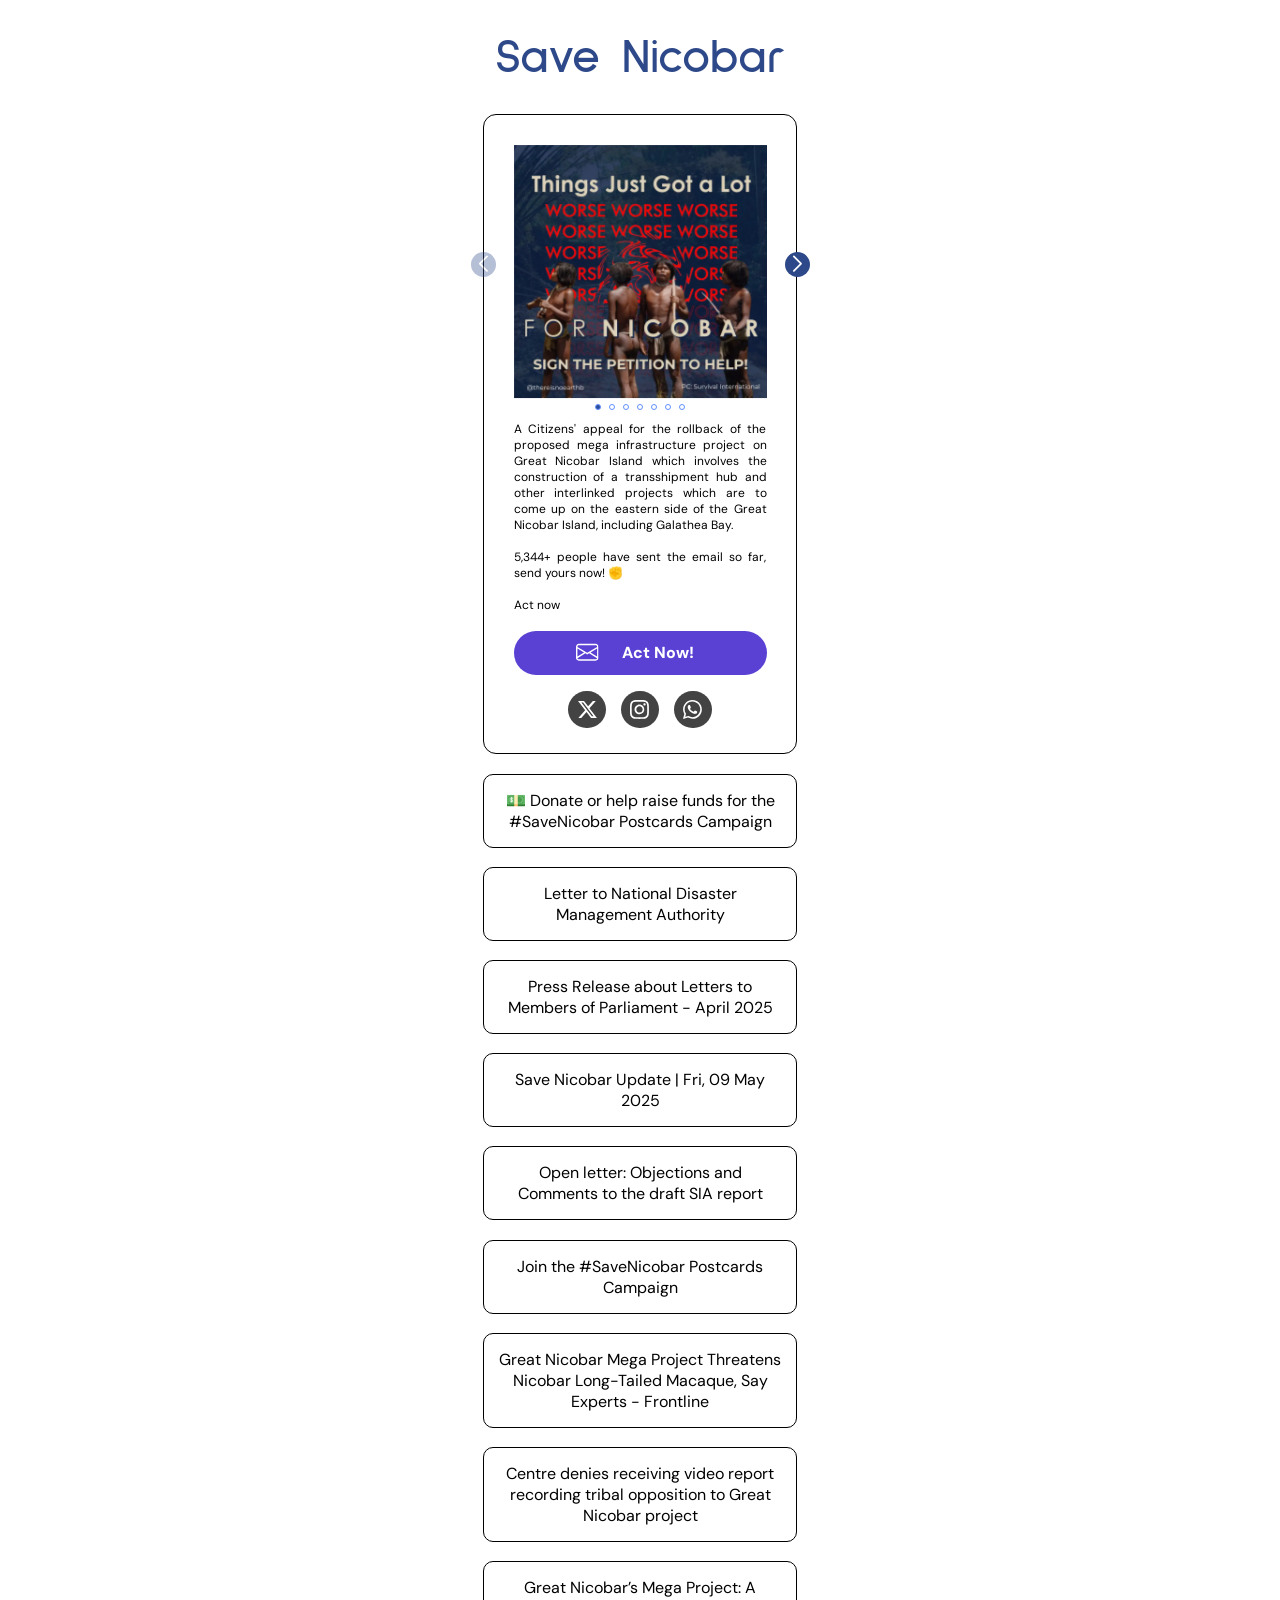
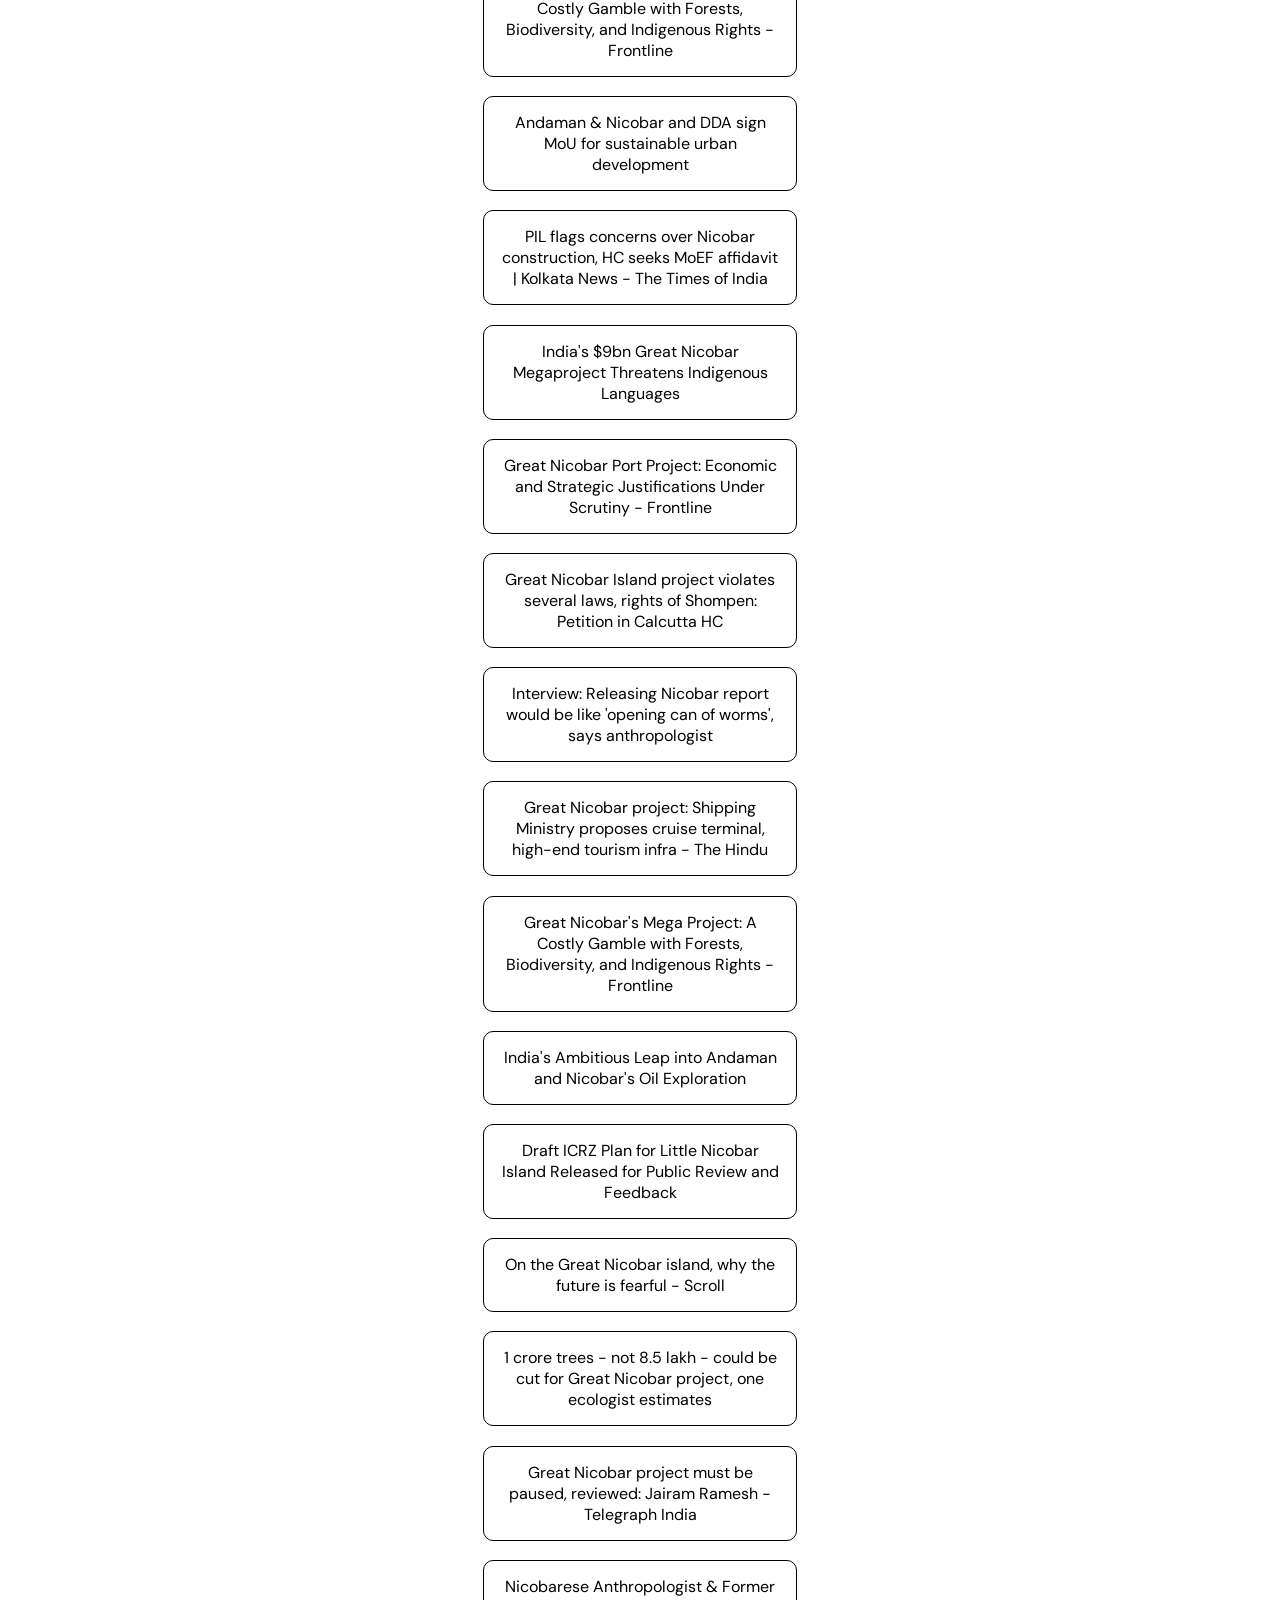
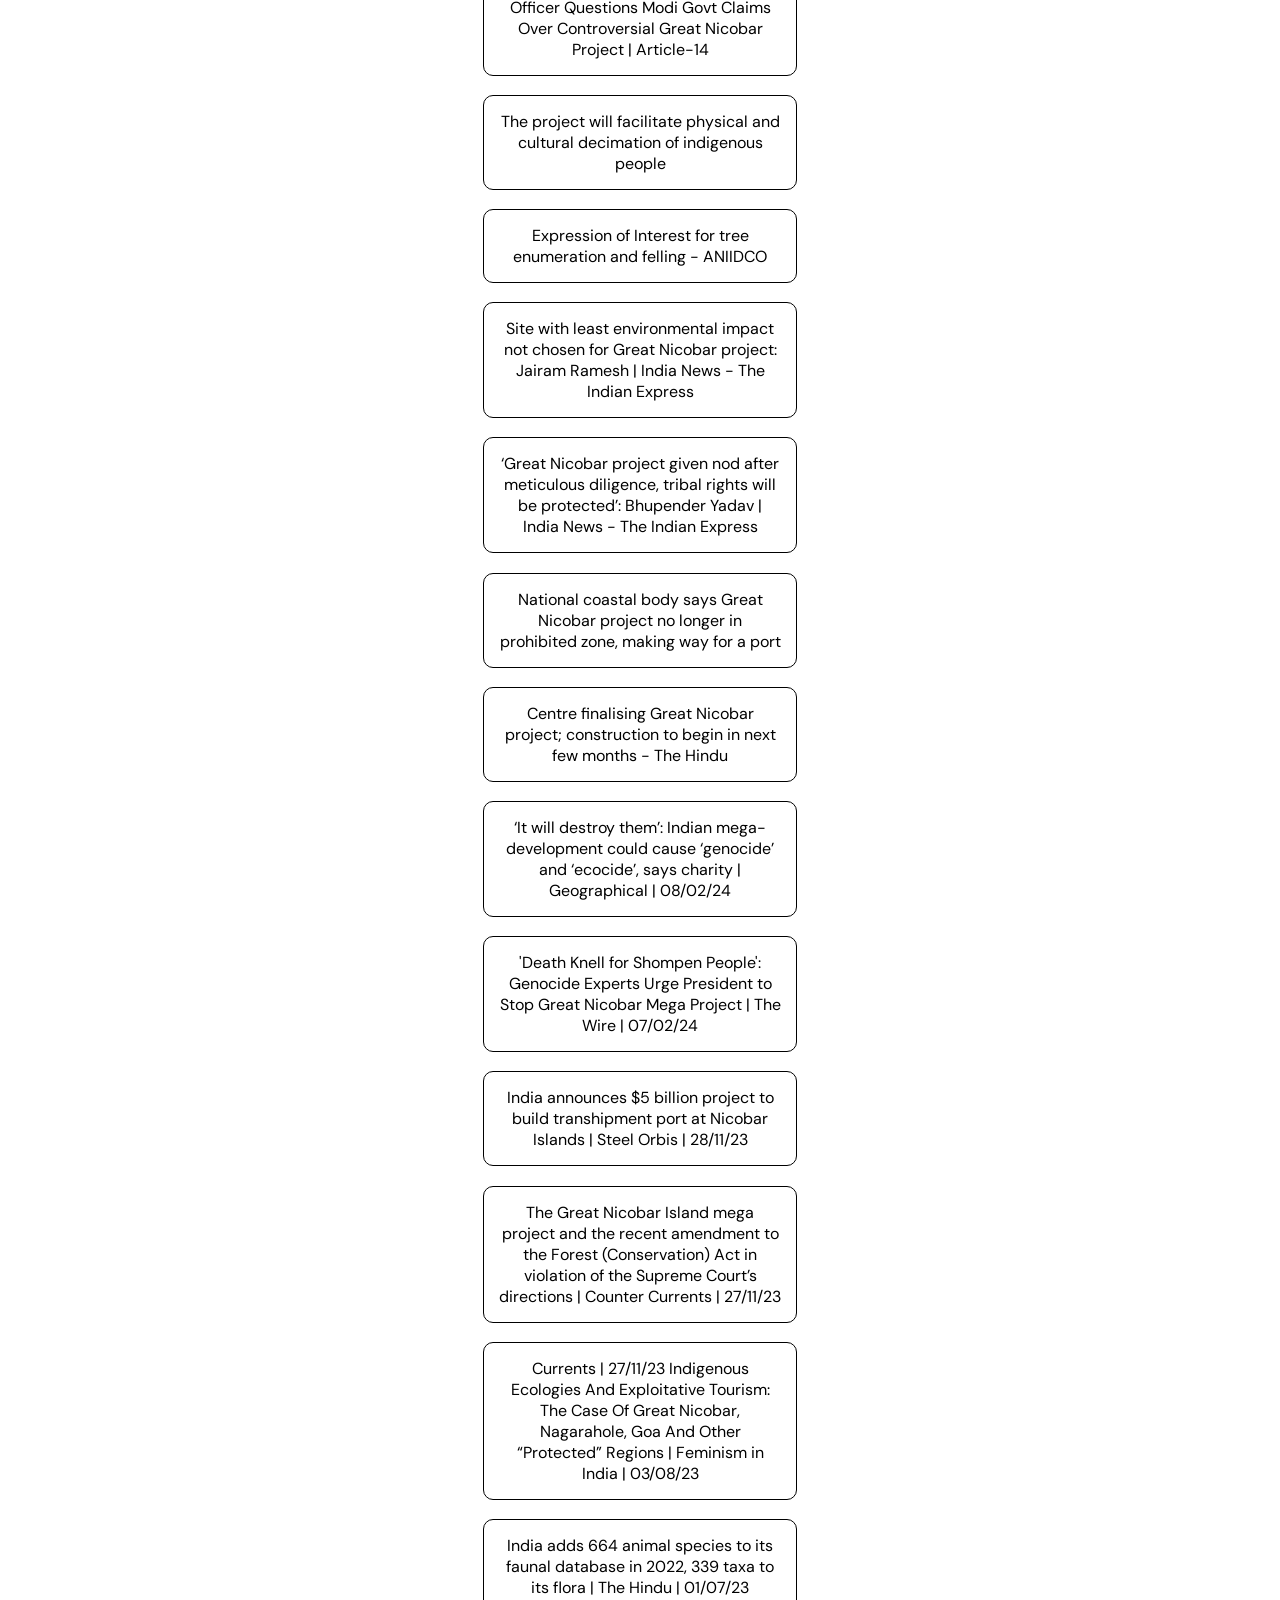
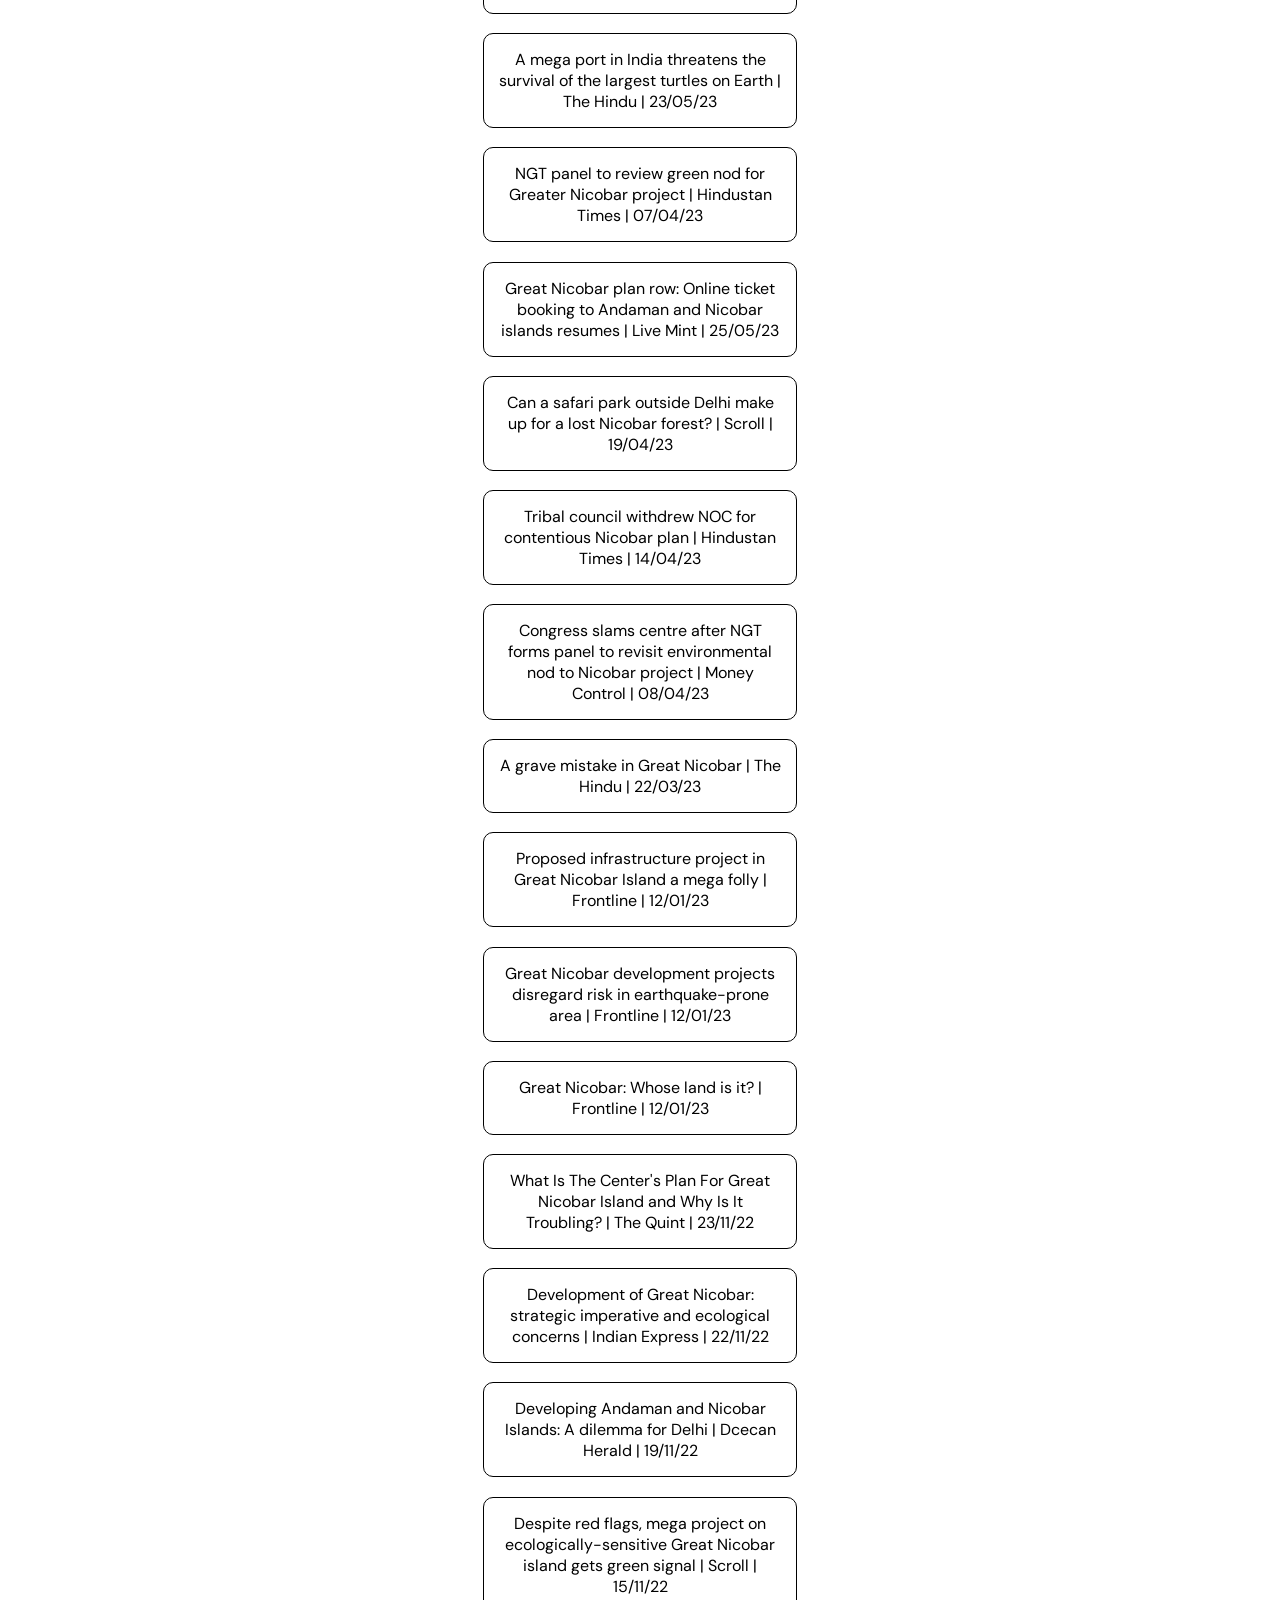
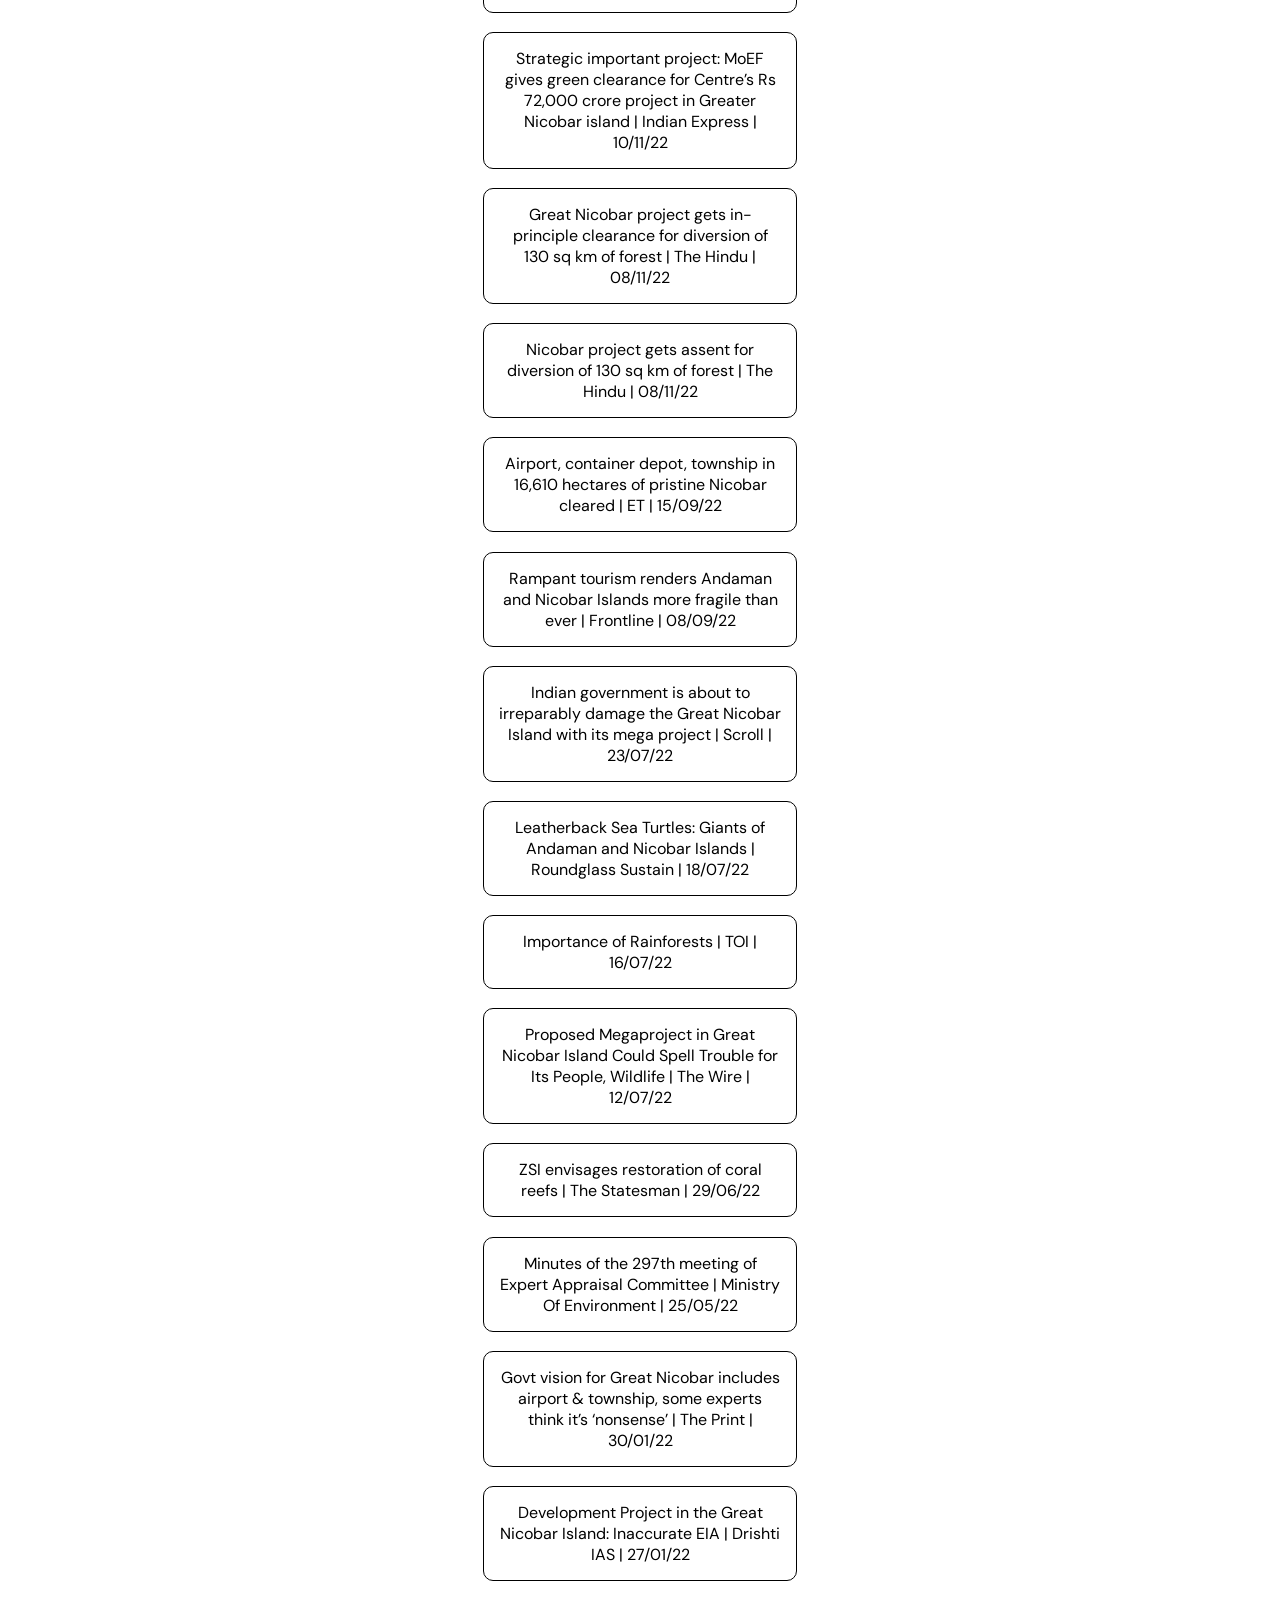
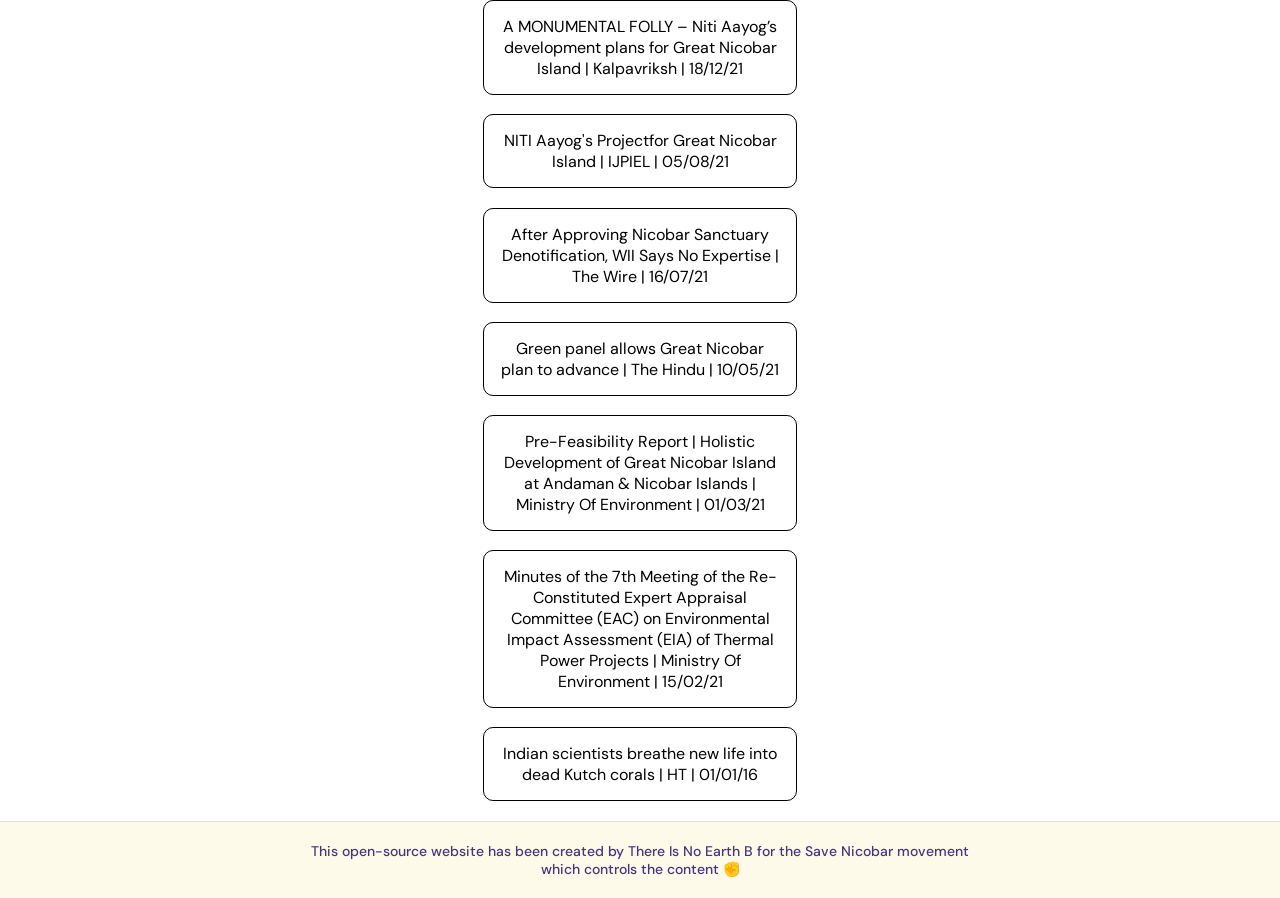
==== commit faaeb5e3: "Update index.html" ====
--- a/index.html
+++ b/index.html
@@ -451,7 +451,7 @@
                     involves the construction of a transshipment hub and other interlinked projects which are to come up on the
                     eastern side of the Great Nicobar Island, including Galathea Bay.</p>
                 <p><br></p>
-                <p>4,854+ people have sent the email so far, send yours now! ✊</p>
+                <p>5,344+ people have sent the email so far, send yours now! ✊</p>
                 <p><br></p>
                 <p>Act now</p>
             </div>
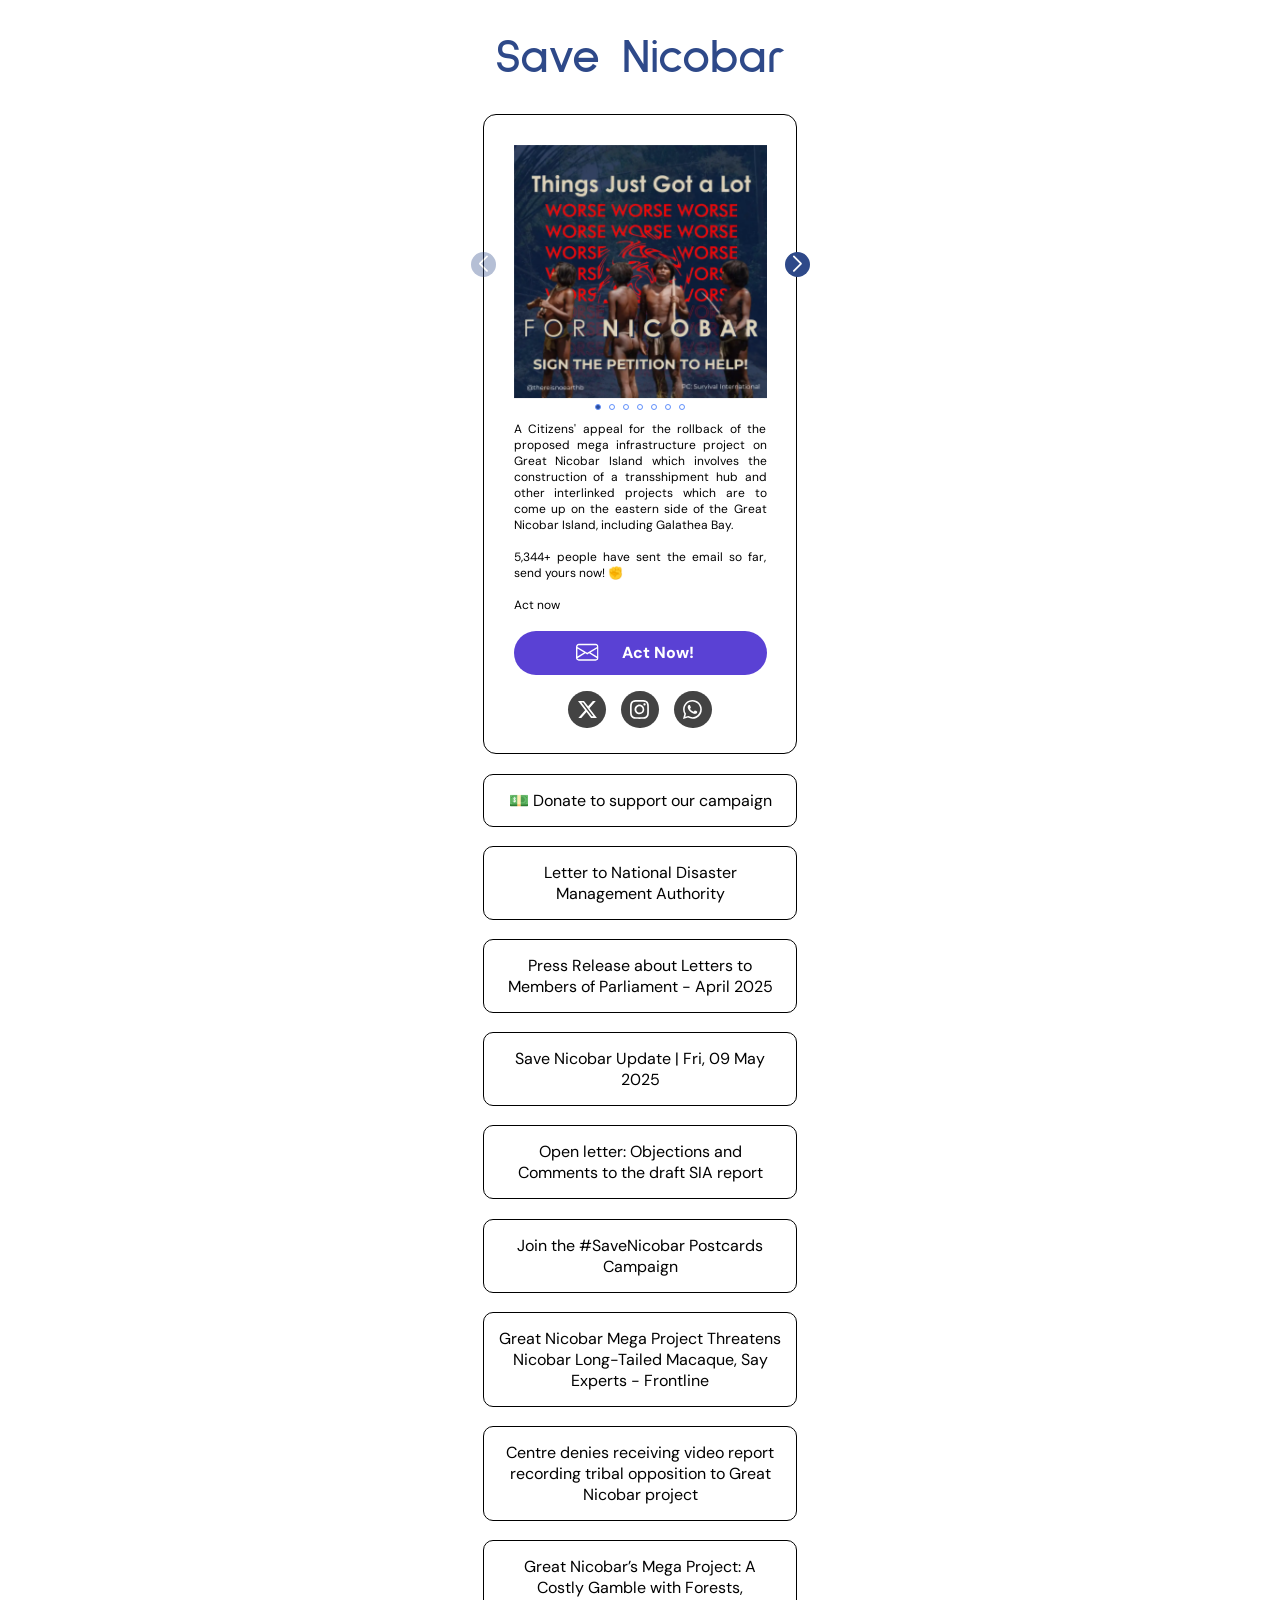
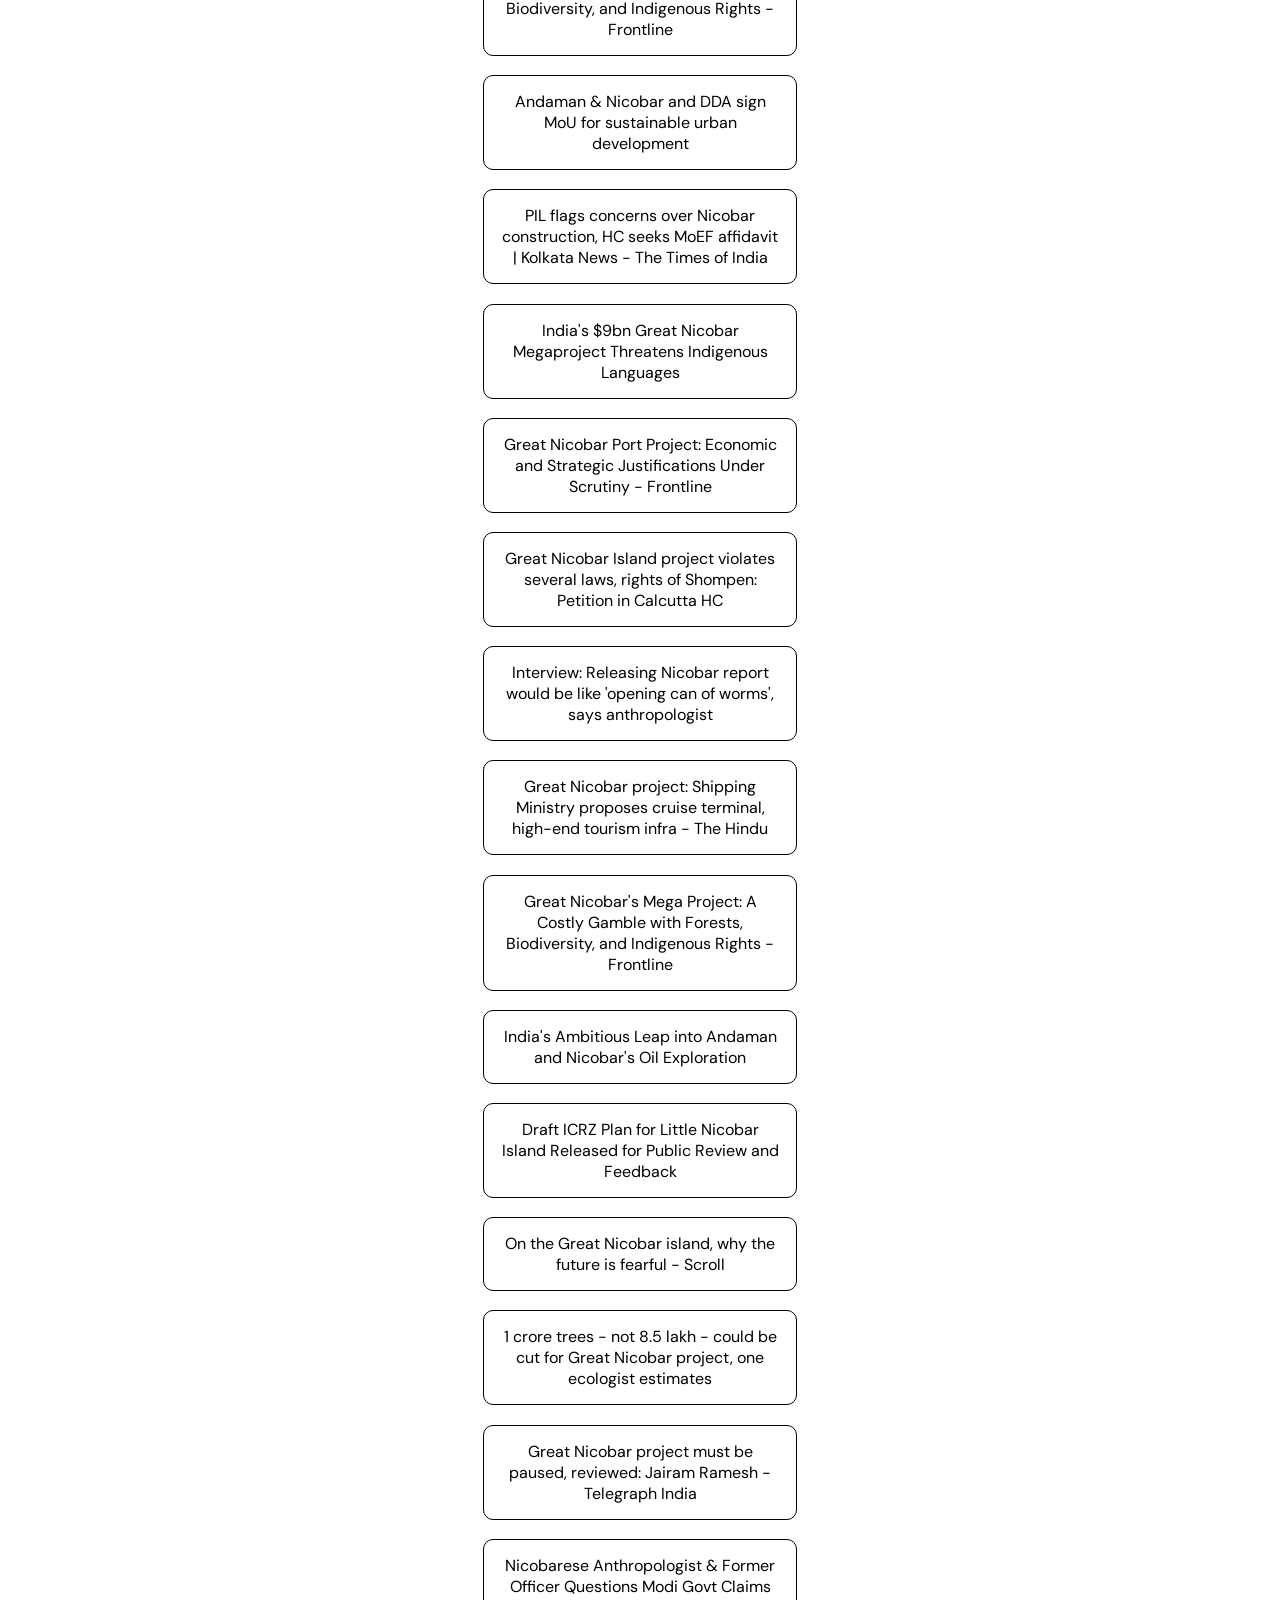
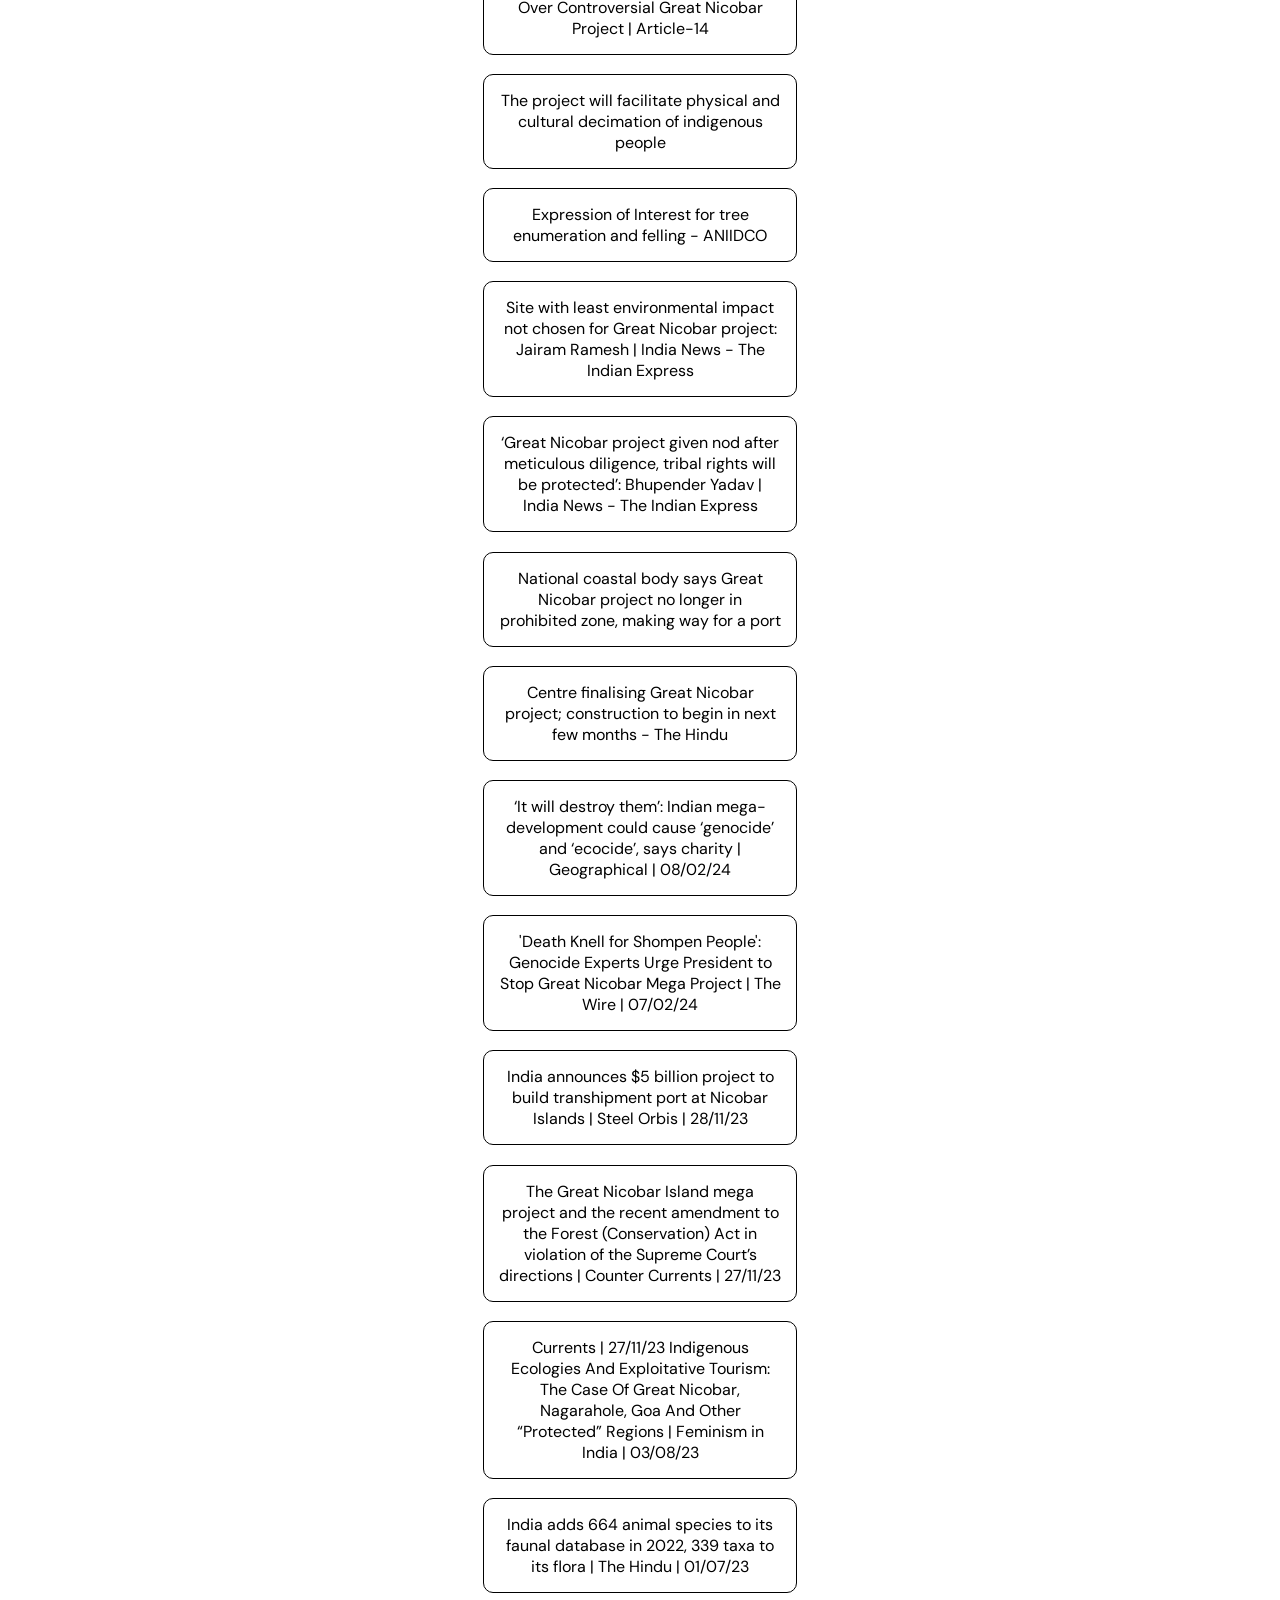
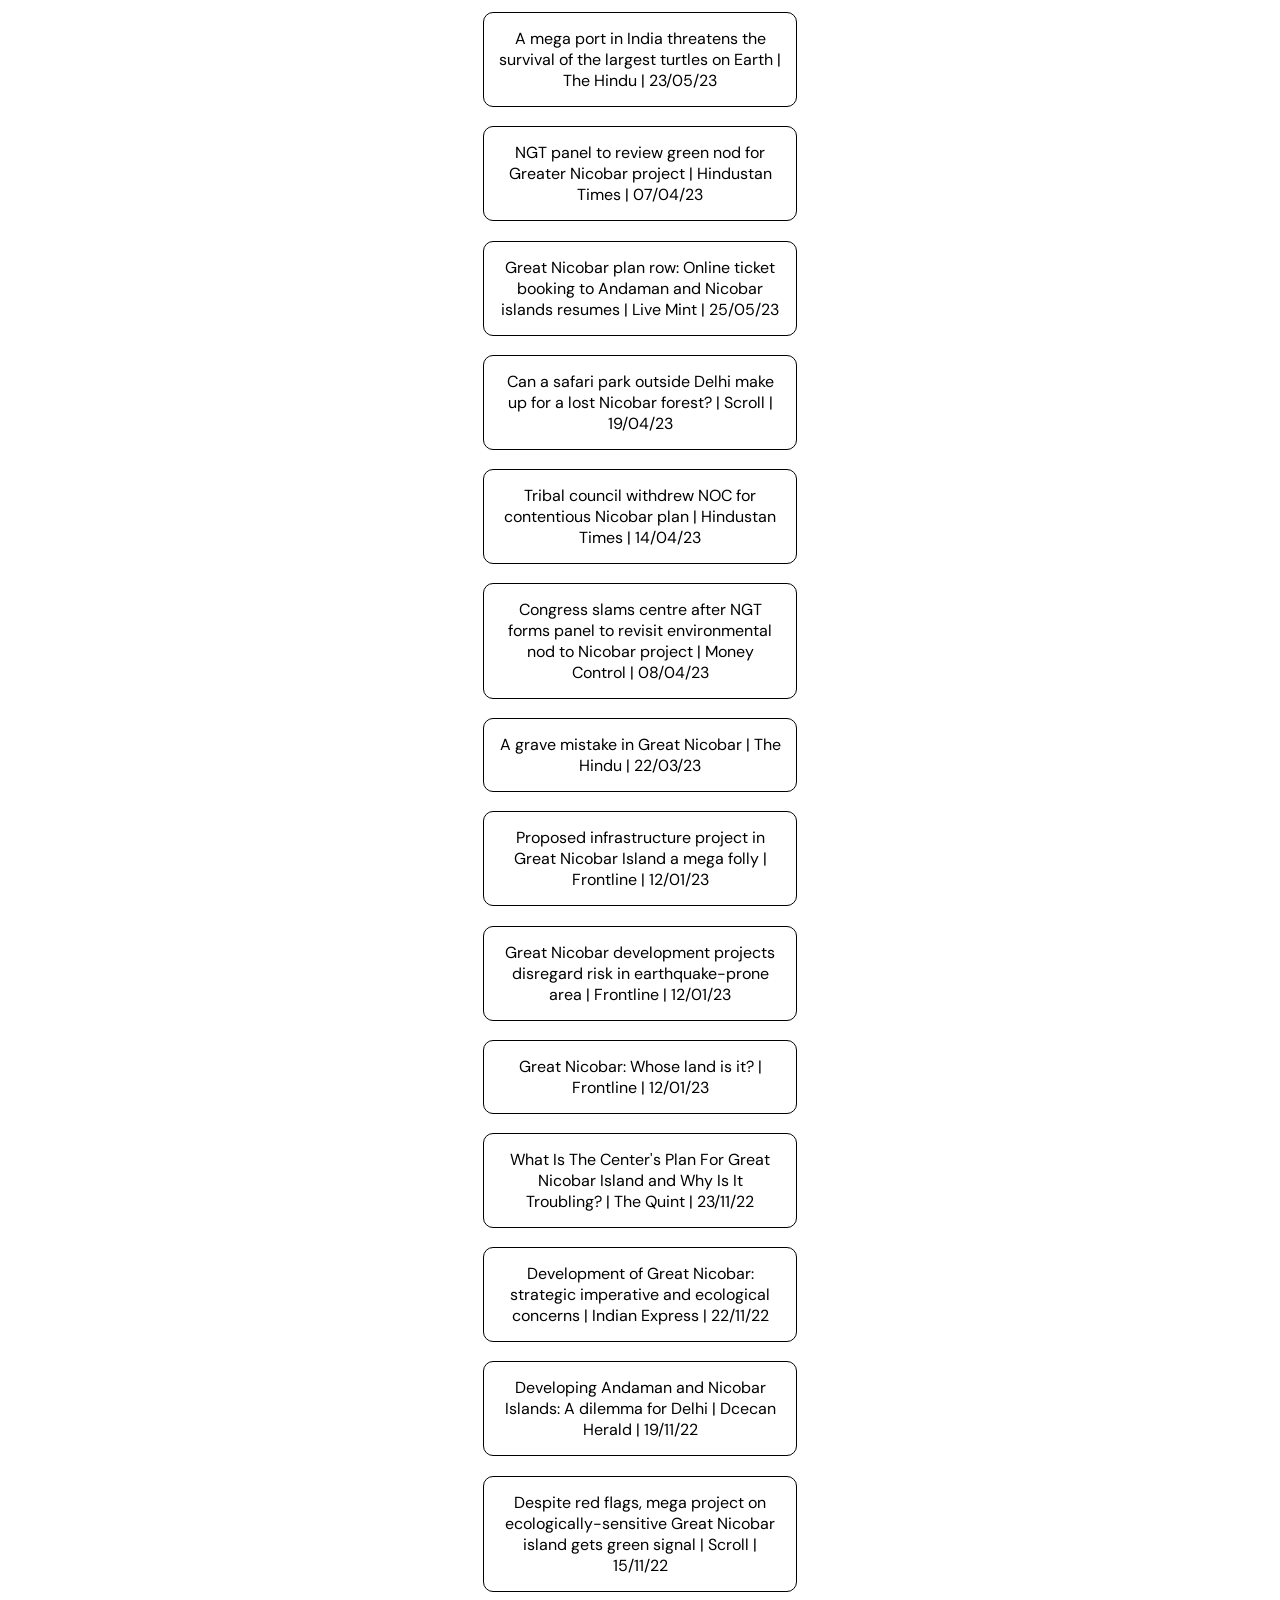
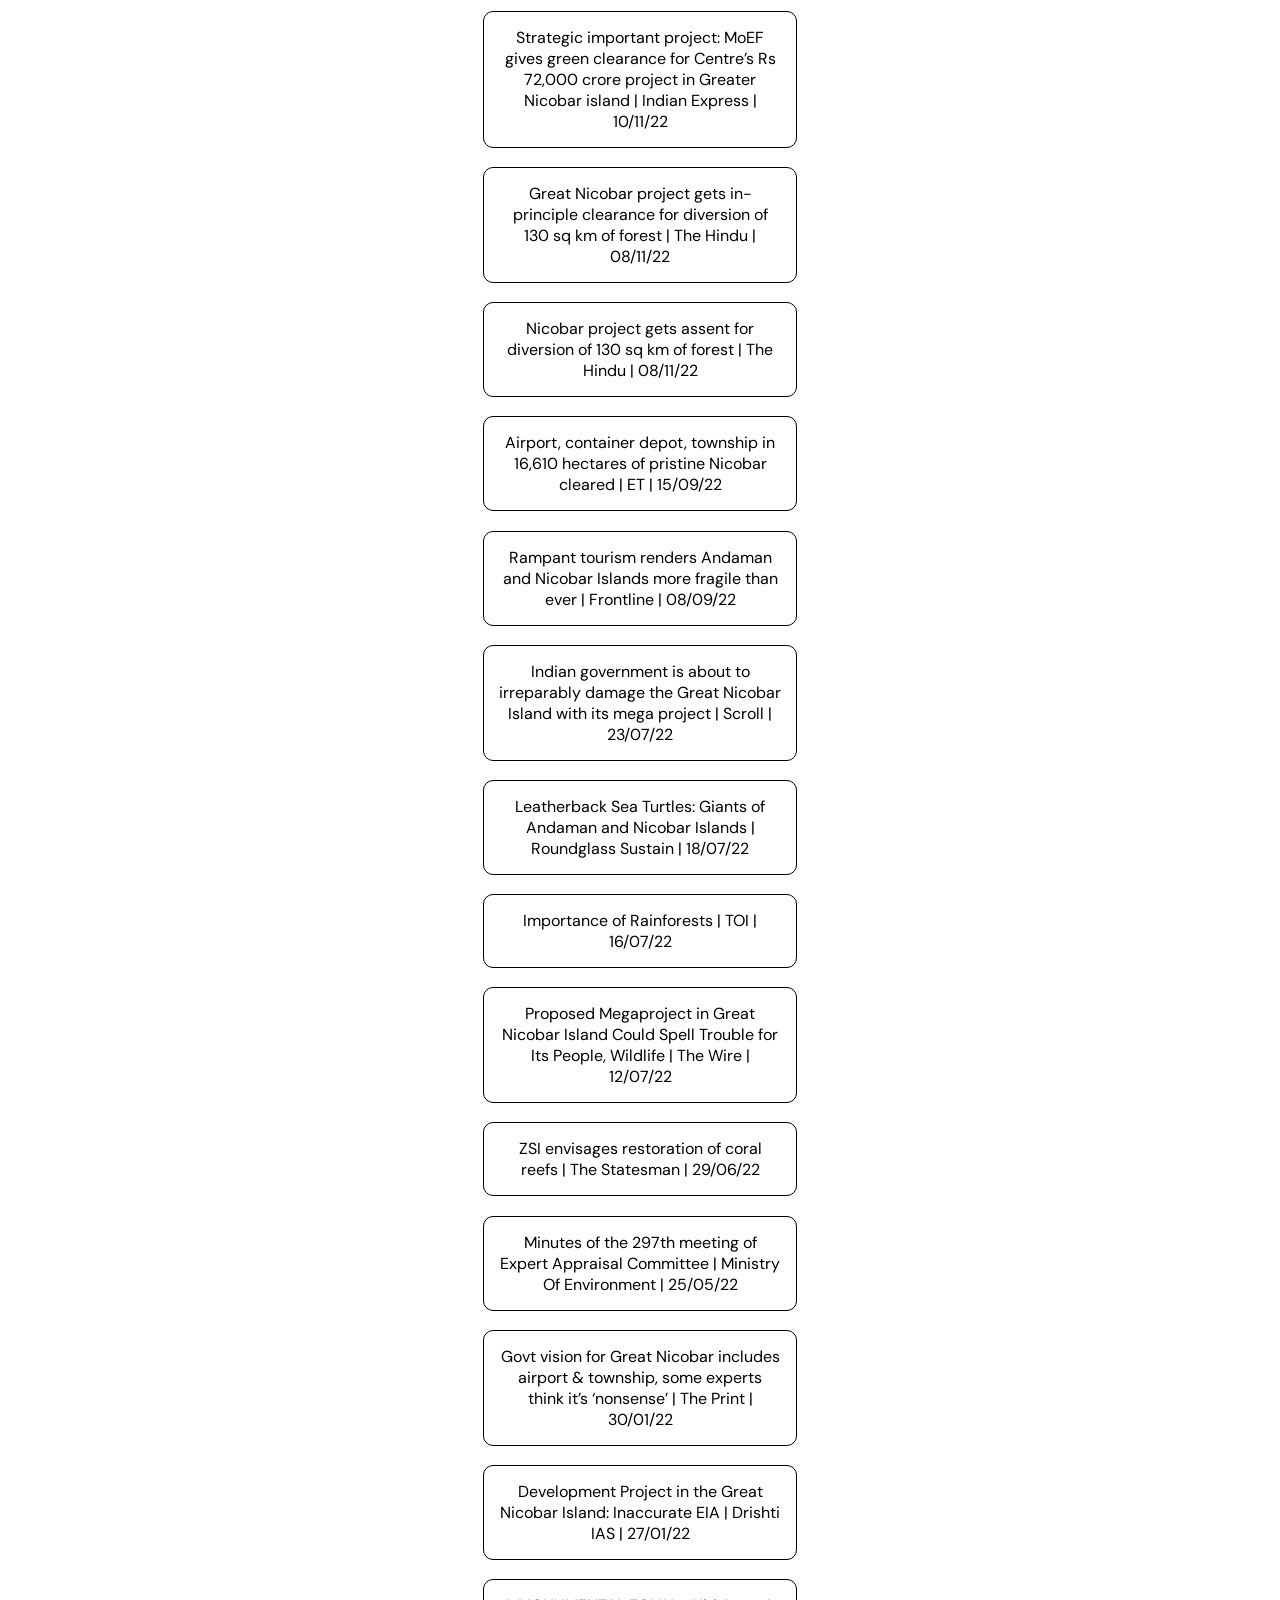
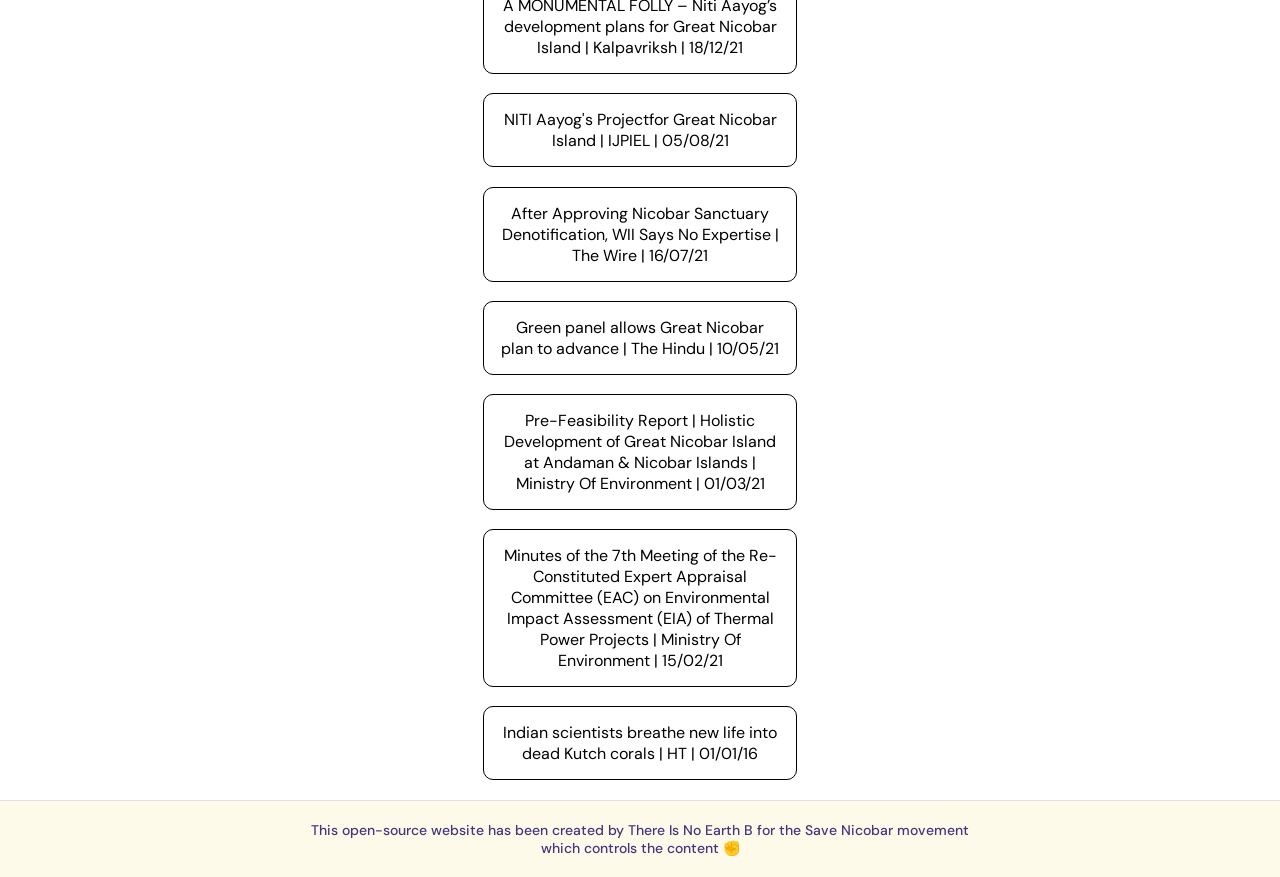
==== commit 5ad1d688: "Update index.html" ====
--- a/index.html
+++ b/index.html
@@ -467,7 +467,7 @@
 
         <!-- Social Buttons -->
         <div class="social-buttons">
-            <a href="https://twitter.com/intent/tweet?text=%F0%9F%9A%A8%20The%20Great%20Nicobar%20project%20is%20in%20a%20risky%20seismic%20zone%20%E2%80%93%20a%20threat%20to%20the%20safety%20of%20civilians%2C%20animals%20%26%20infrastructure%0A%0A%40ndmaindia%20I%20along%20with%204%2C854%2B%20citizens%20urge%20you%20to%20push%20for%20comprehensive%20seismic%20risk%20assessment%0A%23SaveNicobar%0A%0Apic.twitter.com%2FwZLjaIlW6m%20" target="_blank" rel="noopener noreferrer" aria-label="X Button">
+            <a href="https://twitter.com/intent/tweet?text=%F0%9F%9A%A8%20The%20Great%20Nicobar%20project%20is%20in%20a%20risky%20seismic%20zone%20%E2%80%93%20a%20threat%20to%20the%20safety%20of%20civilians%2C%20animals%20%26%20infrastructure%0A%0A%40ndmaindia%20I%20along%20with%205%2C344%2B%20citizens%20urge%20you%20to%20push%20for%20comprehensive%20seismic%20risk%20assessment%0A%23SaveNicobar%0A%0Apic.twitter.com%2FwZLjaIlW6m%20" target="_blank" rel="noopener noreferrer" aria-label="X Button">
                 <div class="social-icon-wrapper">
                     <img src="assets/x-icon.svg" alt="X icon" />
                 </div>
@@ -490,8 +490,7 @@
     <!-- Link Buttons -->
     <div id="link-button-wrapper">
         <a class="link-button" target="_blank" rel="noopener noreferrer"
-            href="https://pages.razorpay.com/SaveGreatNicobar">💵 Donate or help raise funds for the #SaveNicobar Postcards
-            Campaign</a>
+            href="https://pages.razorpay.com/thereisnoearthb">💵 Donate to support our campaign</a>
         <a class="link-button" target="_blank" rel="noopener noreferrer"
             href="https://thereisnoearthb.org/blurbs/open-letter-to-national-disaster-management">
             Letter to National Disaster Management Authority
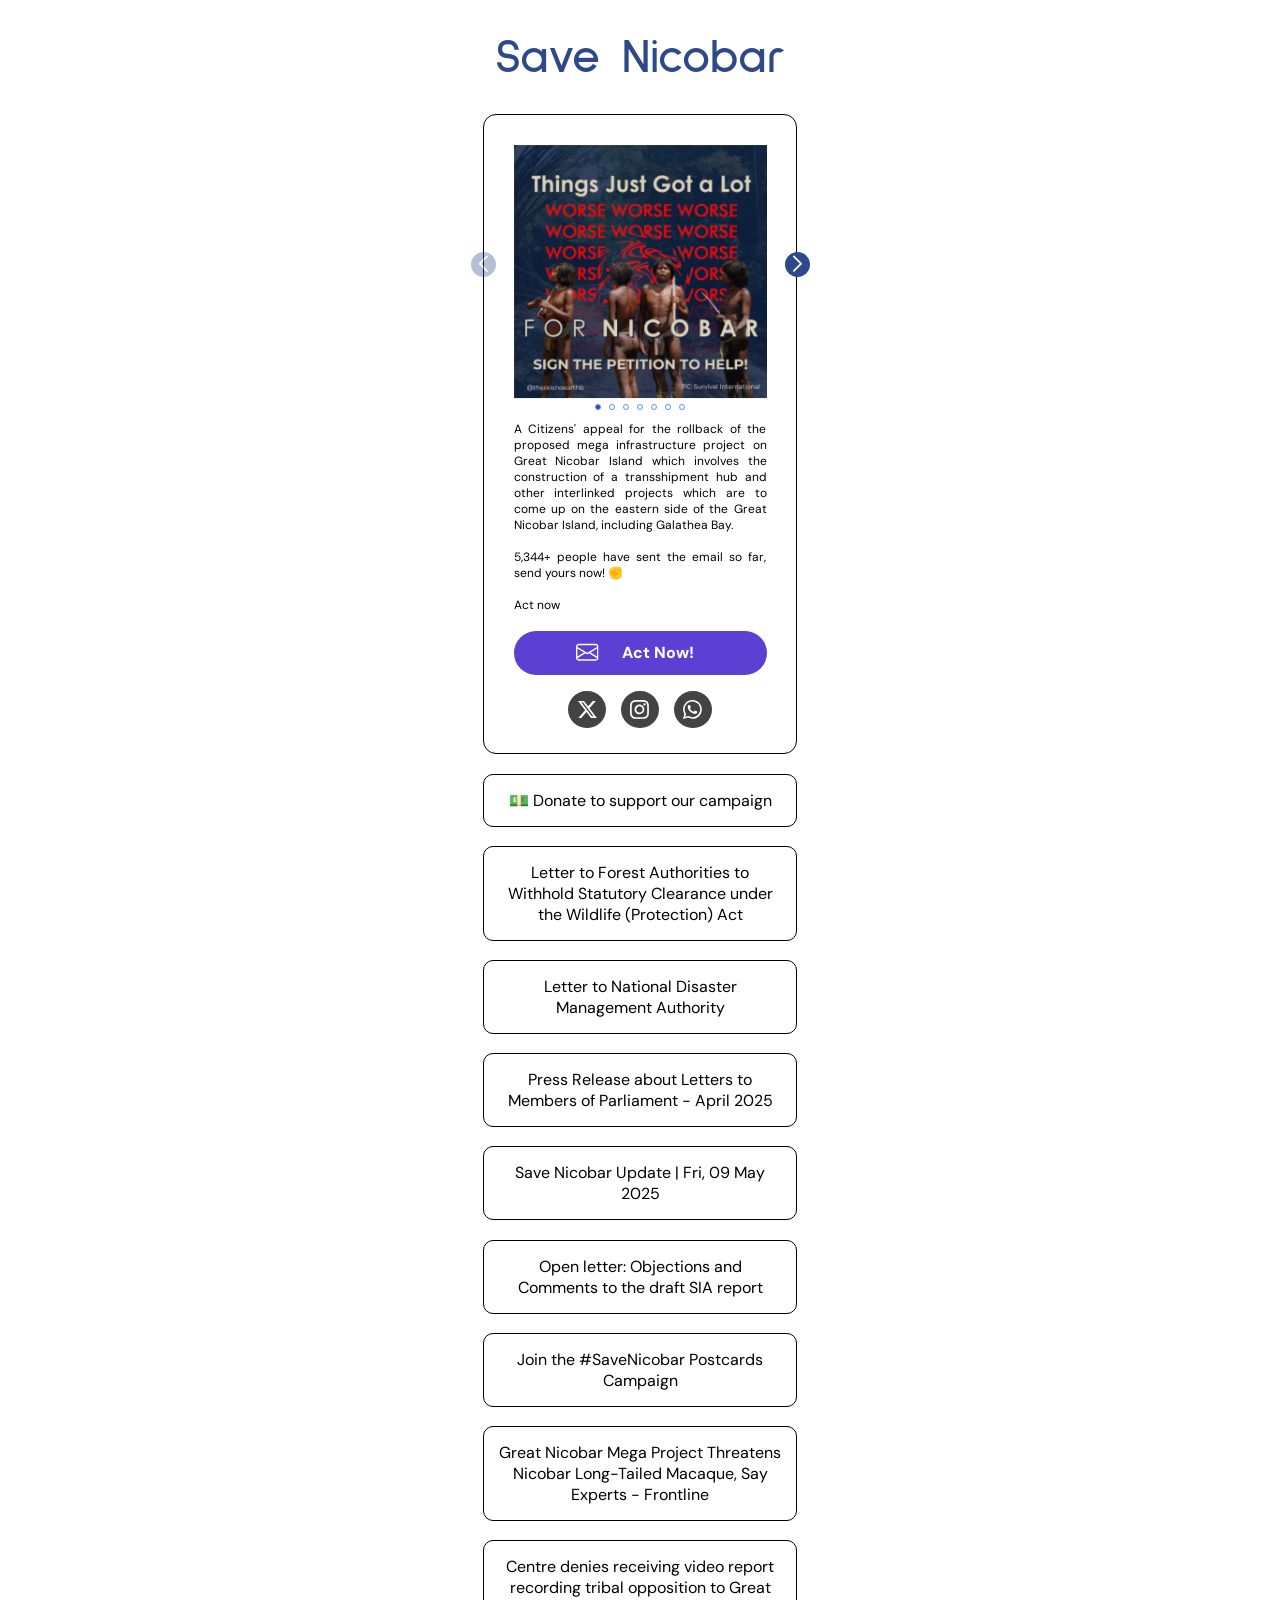
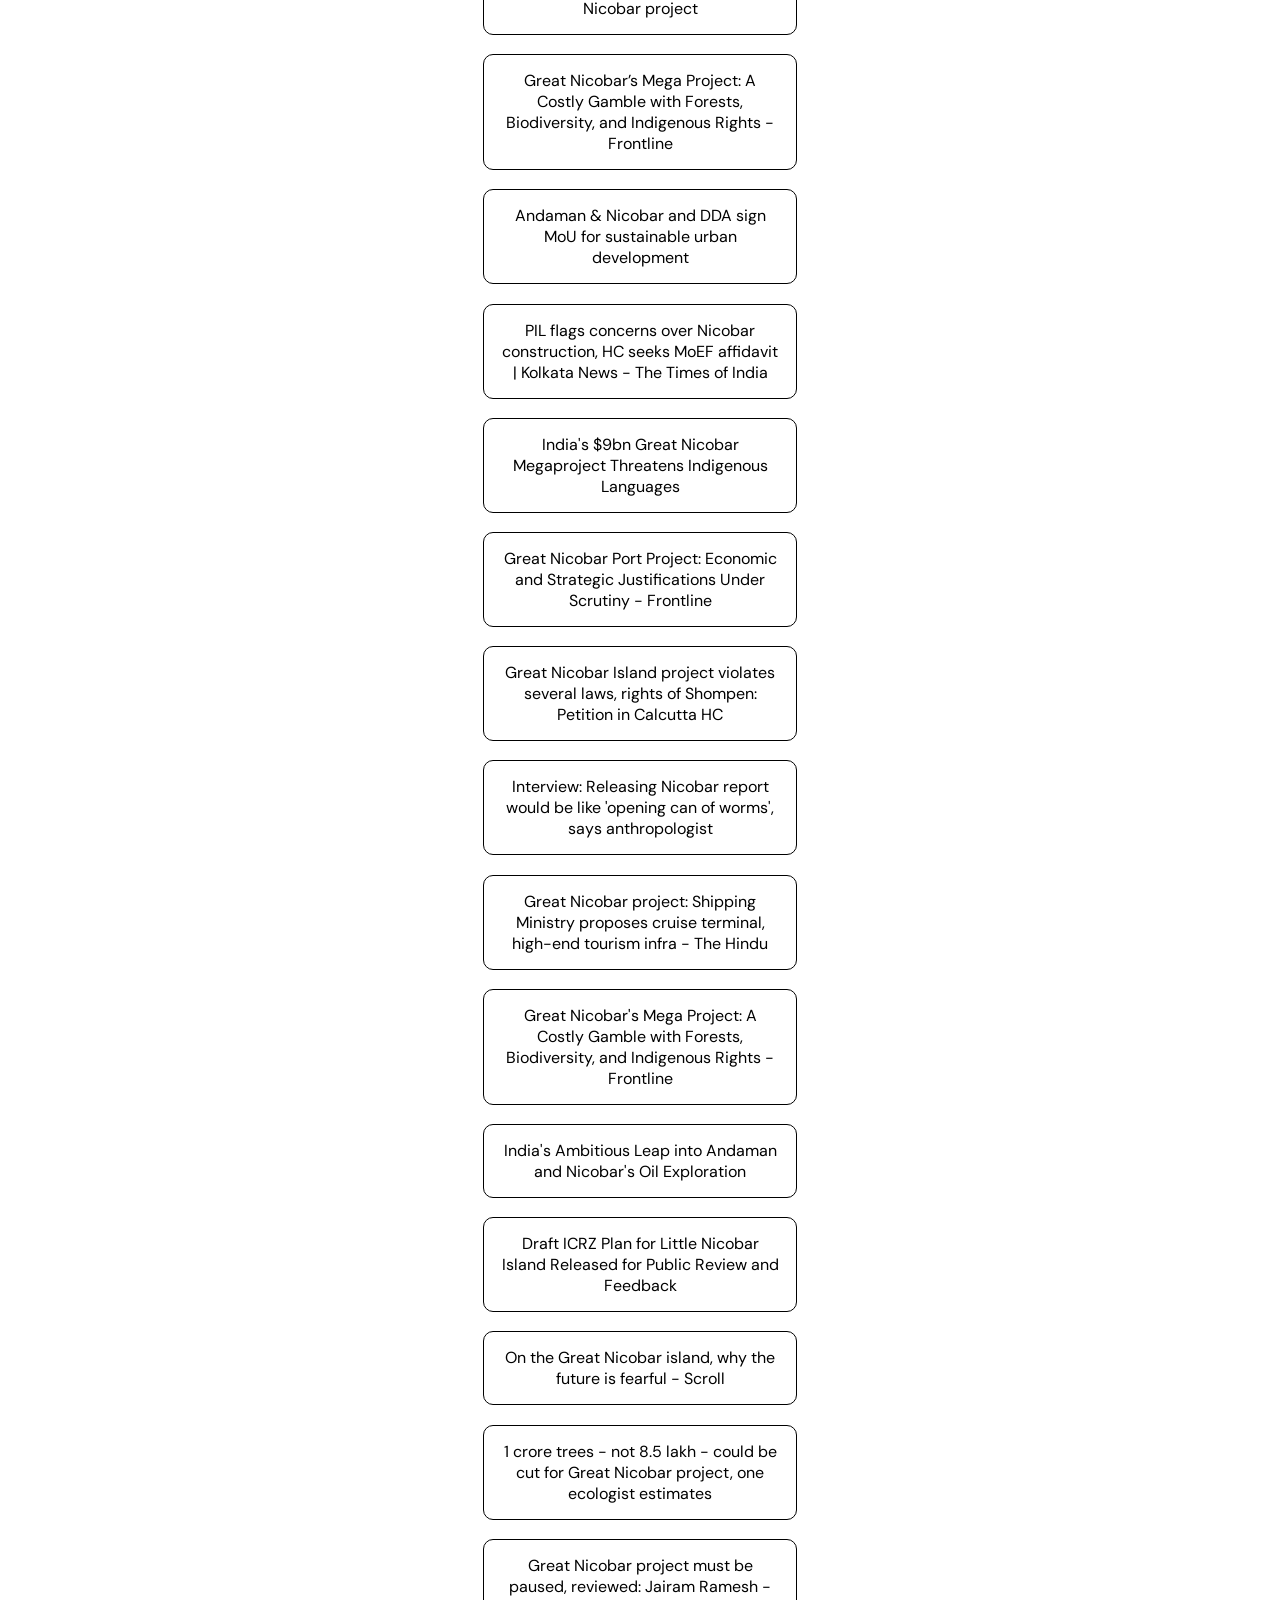
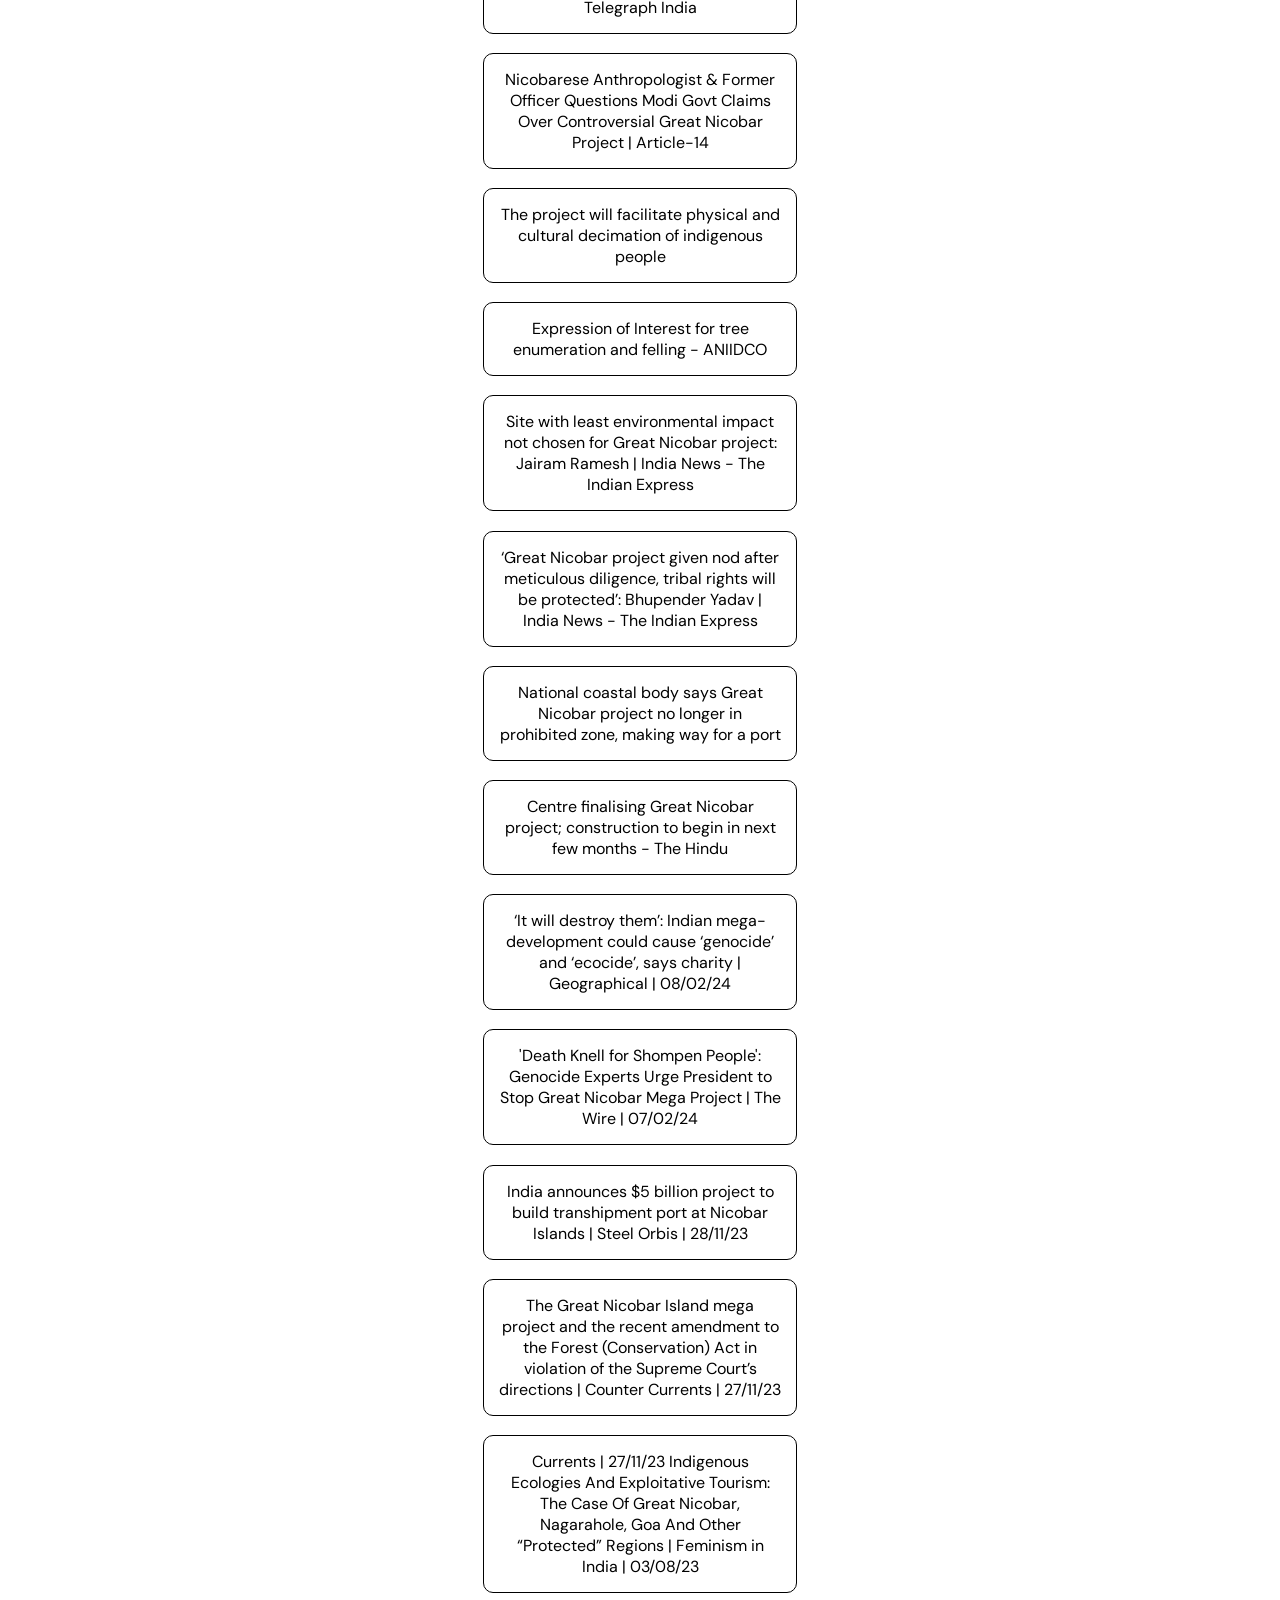
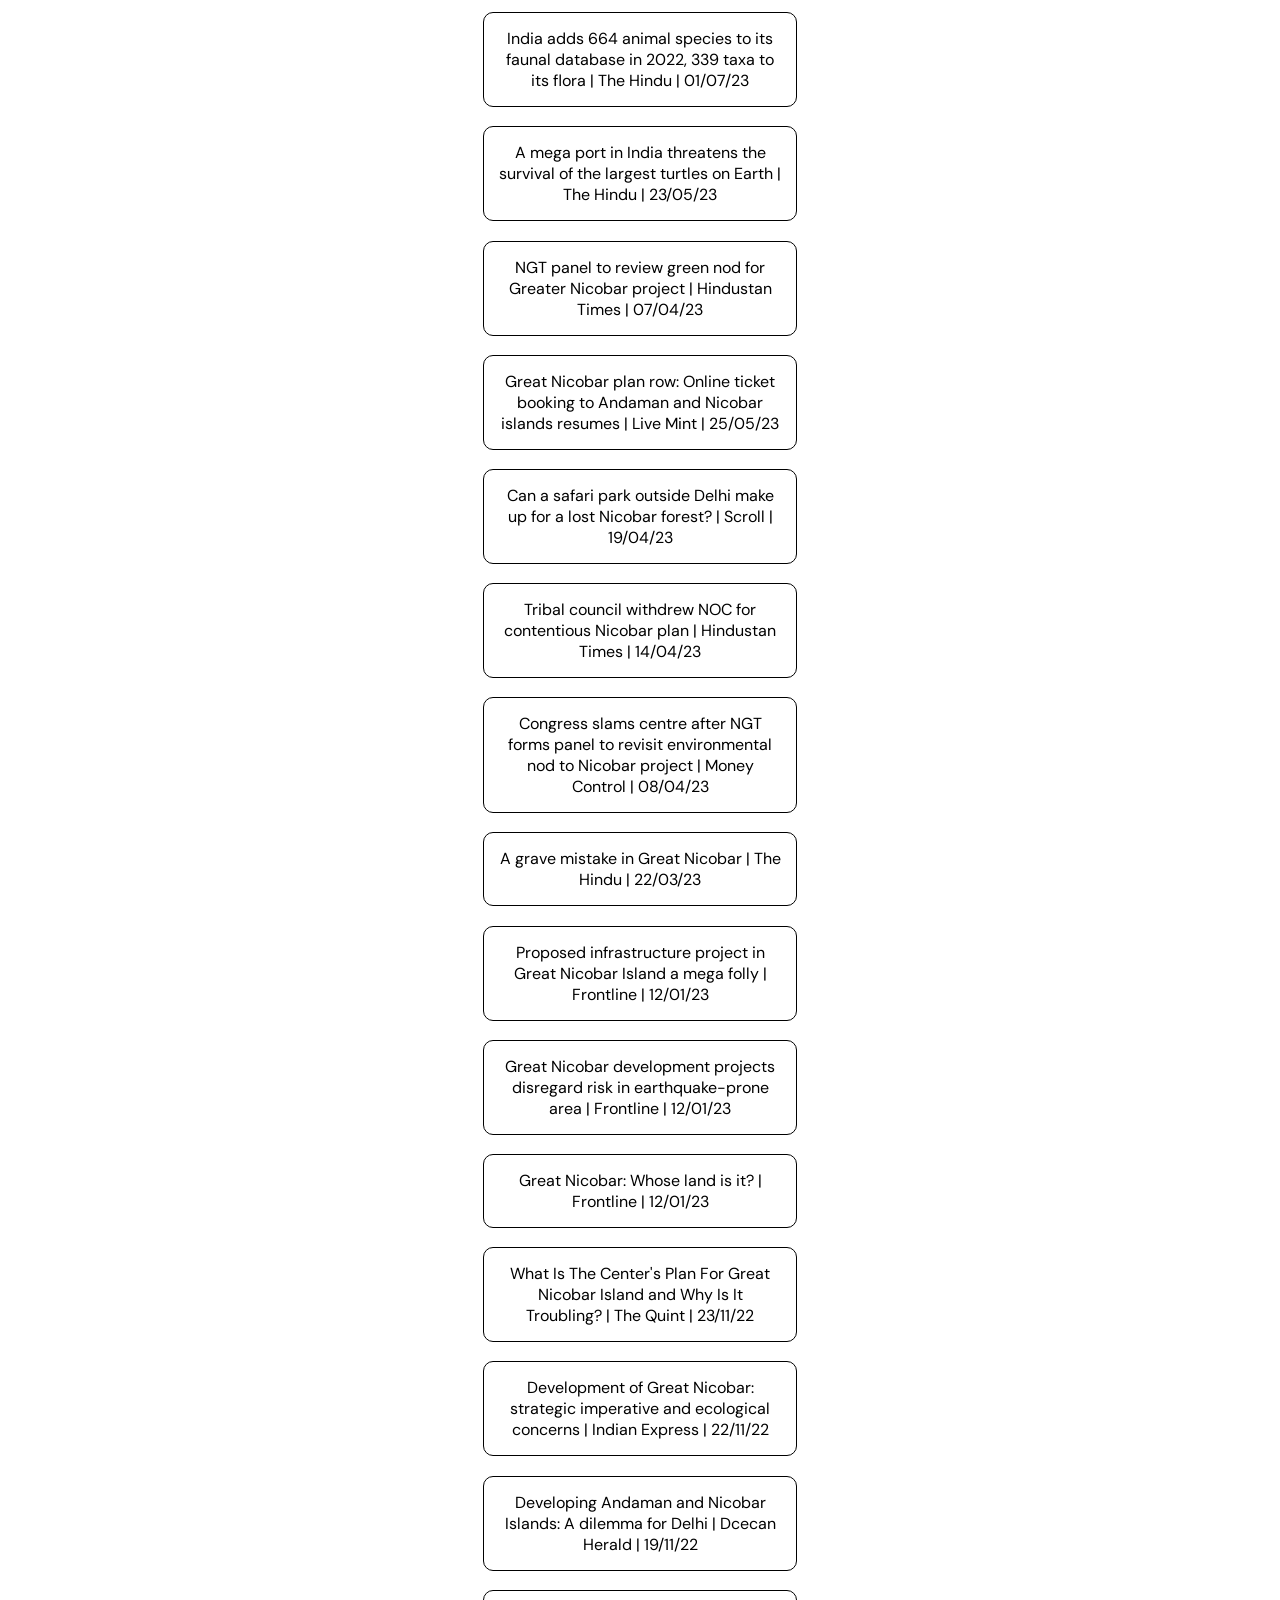
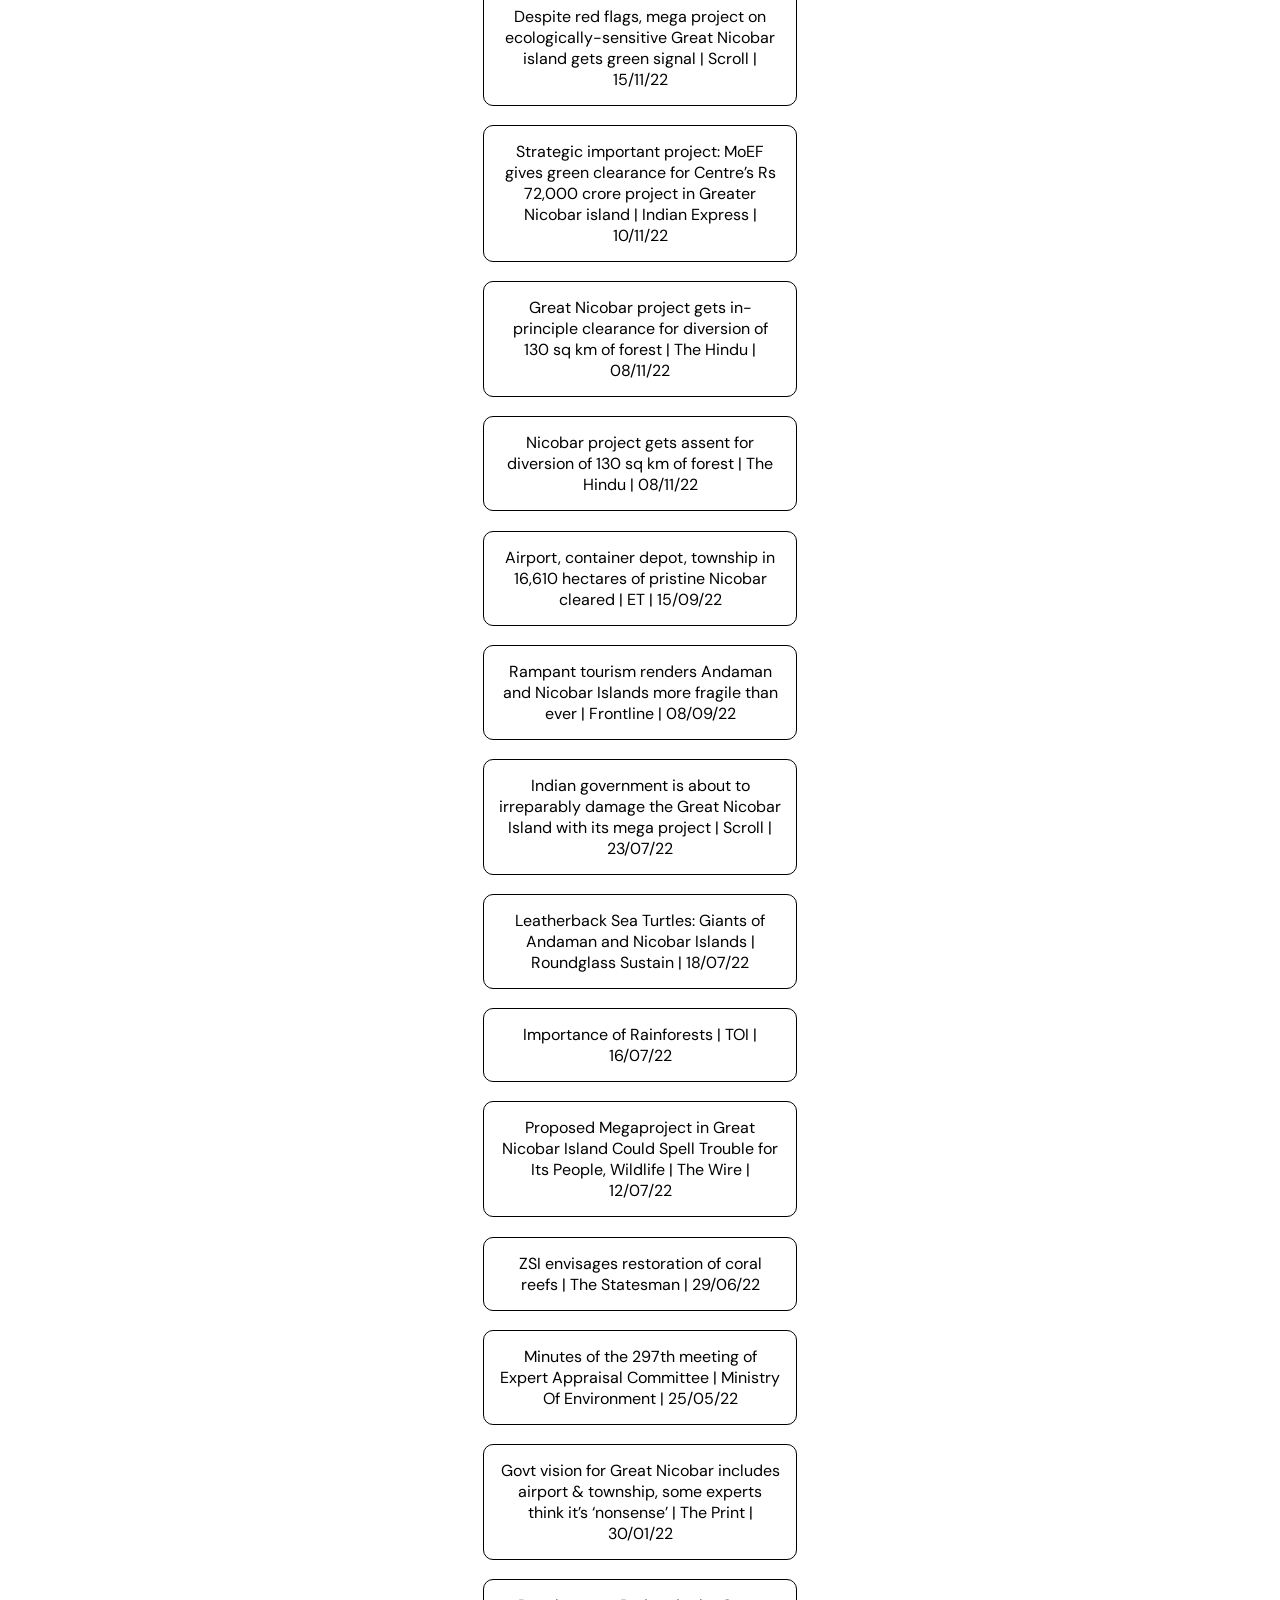
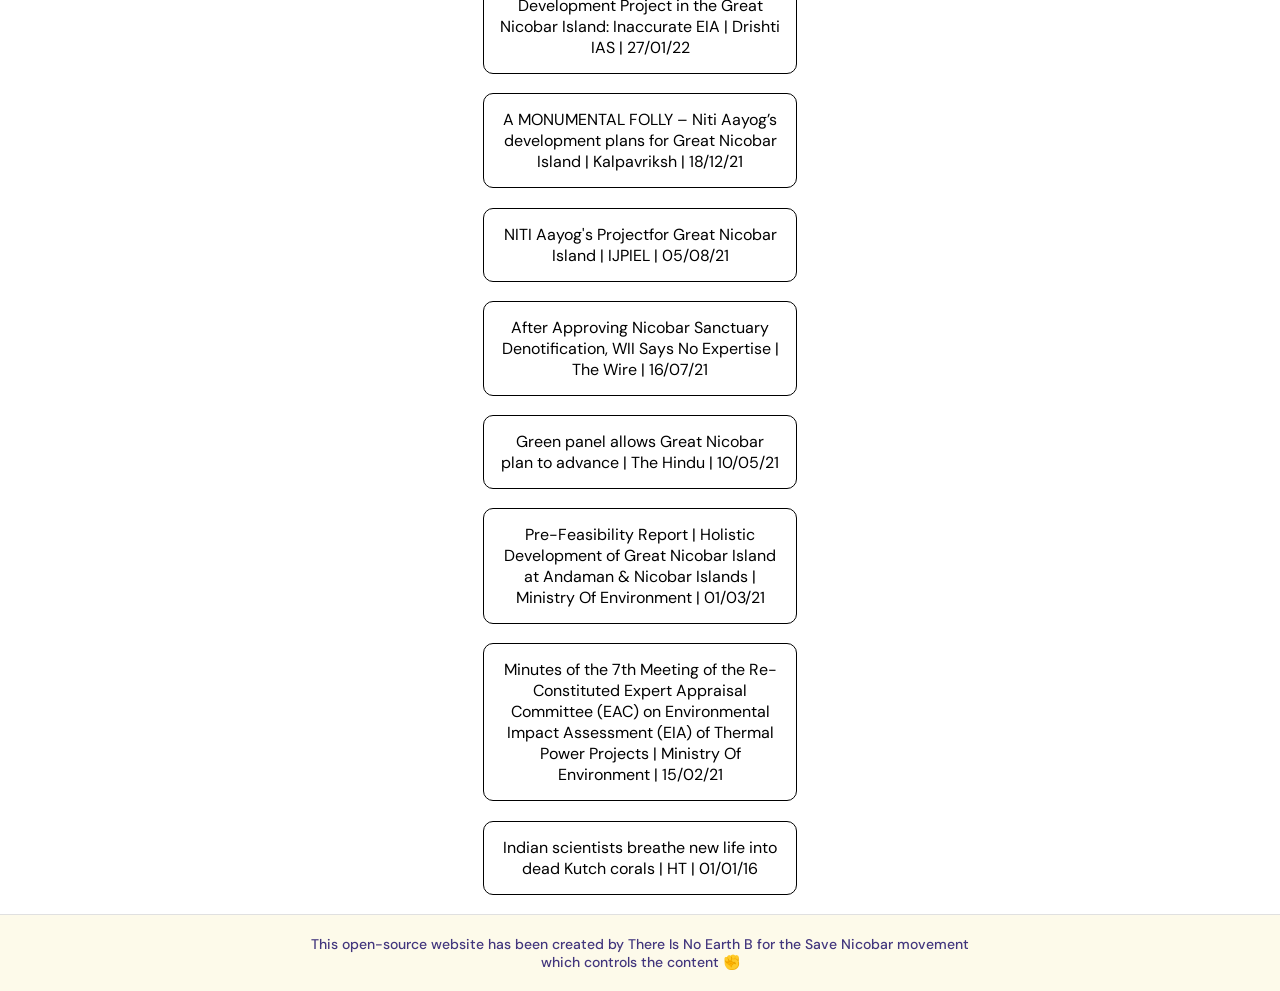
==== commit 658ebc7c: "Update index.html" ====
--- a/index.html
+++ b/index.html
@@ -491,6 +491,10 @@
     <div id="link-button-wrapper">
         <a class="link-button" target="_blank" rel="noopener noreferrer"
             href="https://pages.razorpay.com/thereisnoearthb">💵 Donate to support our campaign</a>
+        <a class="link-button" target="_blank" rel="noopener noreferrer"
+            href="https://thereisnoearthb.org/blurbs/open-letter-to-forest-authorities">
+            Letter to Forest Authorities to Withhold Statutory Clearance under the Wildlife (Protection) Act
+        </a>
         <a class="link-button" target="_blank" rel="noopener noreferrer"
             href="https://thereisnoearthb.org/blurbs/open-letter-to-national-disaster-management">
             Letter to National Disaster Management Authority
